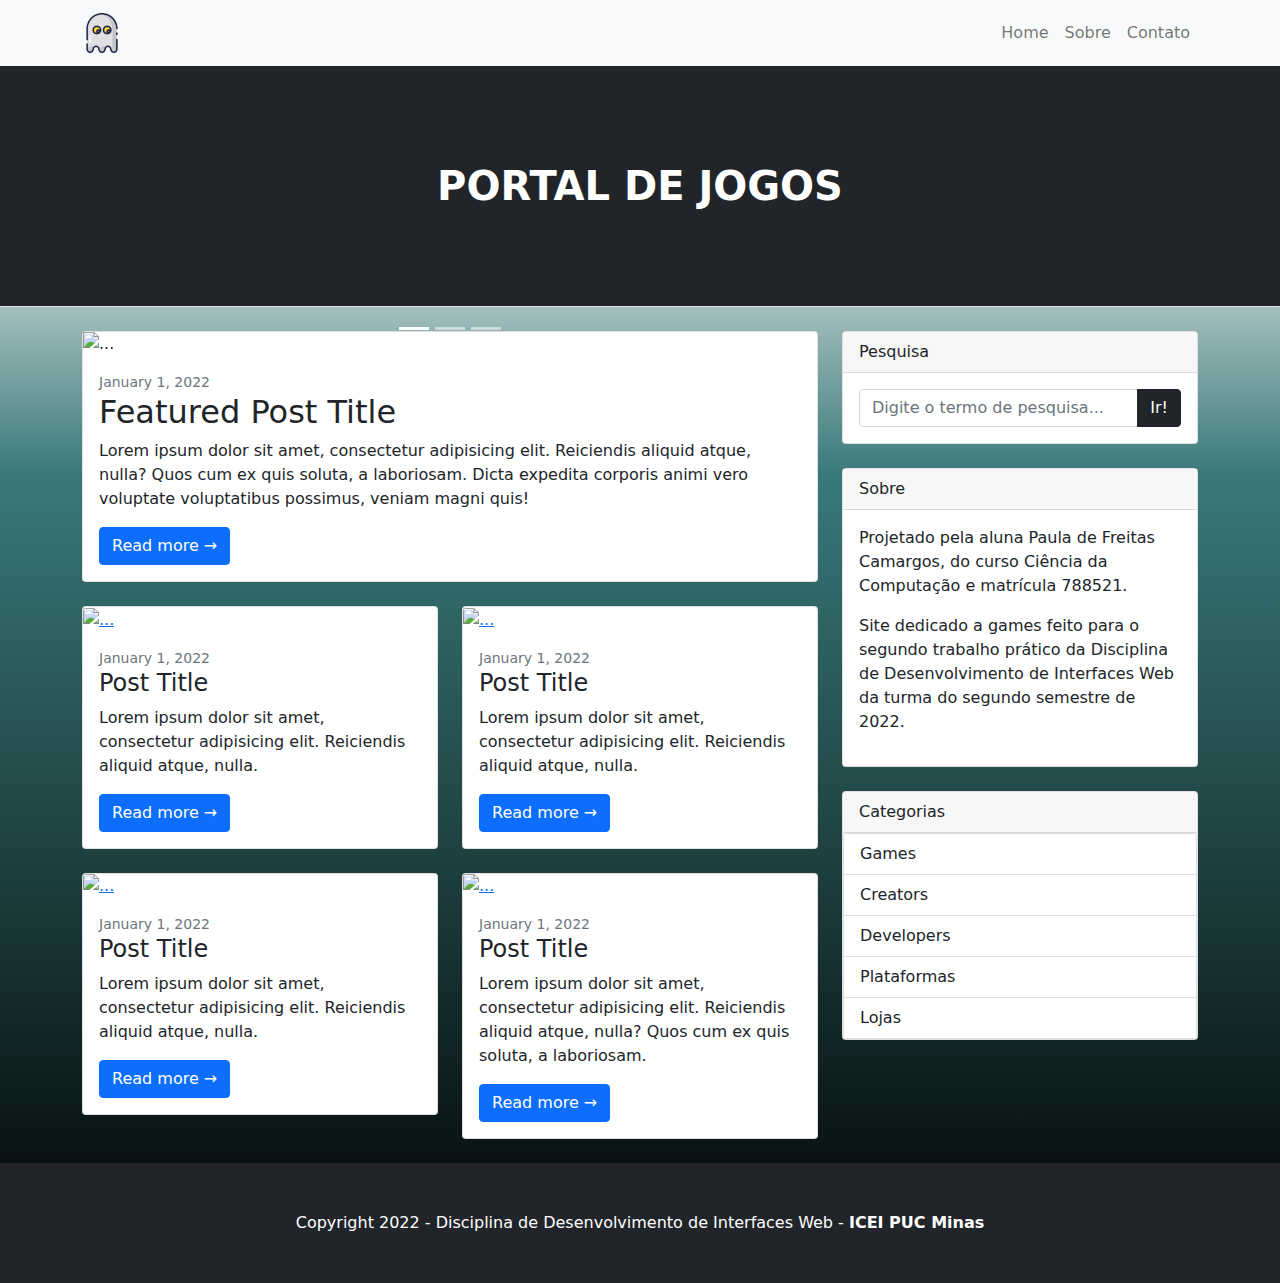
==== index.html @ 7599d1b1 "trabalho prático com integração de api's" ====
<!DOCTYPE html>
<html lang="en">
    <head>
        <meta charset="utf-8" />
        <meta name="viewport" content="width=device-width, initial-scale=1, shrink-to-fit=no" />
        <meta name="description" content="" />
        <meta name="author" content="" />
        <title>Portal de Games</title>

        <link href="styles.css" rel="stylesheet">
        <link rel="stylesheet" href="style.css">

    </head>

    <body>
        <!-- INÍCIO NAVBAR RESPONSIVA-->
        <nav class="navbar navbar-expand-lg navbar-light bg-light">
            <div class="container">
                <a class="navbar-brand" href="#!"><img id="logo" alt="Logo" src="imagens/img.png"></a>
                <button class="navbar-toggler" type="button" data-bs-toggle="collapse" data-bs-target="#navbarSupportedContent" aria-controls="navbarSupportedContent" aria-expanded="false" aria-label="Toggle navigation"><span class="navbar-toggler-icon"></span></button>
                <div class="collapse navbar-collapse" id="navbarSupportedContent">
                    <ul class="navbar-nav ms-auto mb-2 mb-lg-0">
                        <li class="nav-item"><a class="nav-link" href="#">Home</a></li>
                        <li class="nav-item"><a class="nav-link" href="#sobre">Sobre</a></li>
                        <li class="nav-item"><a class="nav-link" href="#!">Contato</a></li>
                    </ul>
                </div>
            </div>
        </nav>
        <!-- FIM NAVBAR RESPONSIVA-->

        <!--INÍCIO DO HEADER-->
        <header class="py-5 bg-dark border-bottom mb-4">
            <div class="container">
                <div class="text-center my-5">
                    <h1 class="fw-bolder text-white" id="header">PORTAL DE JOGOS</h1>

                </div>
            </div>
        </header>
        <!--FIM DO HEADER-->

        <!--INÍCIO DO CONTEÚDO DA PÁGINA -->

        <div class="container">
            <div class="row">

                <!-- Blog entries-->
                <div class="col-lg-8">

                    <!-- Featured blog post-->

                    <div class="card mb-4">
                        <div id="carouselExampleIndicators" class="carousel slide" data-bs-ride="true">
                            <div class="carousel-indicators">
                              <button type="button" data-bs-target="#carouselExampleIndicators" data-bs-slide-to="0" class="active" aria-current="true" aria-label="Slide 1"></button>
                              <button type="button" data-bs-target="#carouselExampleIndicators" data-bs-slide-to="1" aria-label="Slide 2"></button>
                              <button type="button" data-bs-target="#carouselExampleIndicators" data-bs-slide-to="2" aria-label="Slide 3"></button>
                            </div>
                            <div class="carousel-inner">
                              <div class="carousel-item active">
                                <img src="https://picsum.photos/20/20" class="d-block w-100" alt="...">
                              </div>
                              <div class="carousel-item">
                                <img src="https://picsum.photos/20/20" class="d-block w-100" alt="...">
                              </div>
                              <div class="carousel-item">
                                <img src="https://picsum.photos/20/20" class="d-block w-100" alt="...">
                              </div>
                            </div>

                            <button class="carousel-control-prev" type="button" data-bs-target="#carouselExampleIndicators" data-bs-slide="prev">
                              <span class="carousel-control-prev-icon" aria-hidden="true"></span>
                              <span class="visually-hidden">Previous</span>
                            </button>
                            <button class="carousel-control-next" type="button" data-bs-target="#carouselExampleIndicators" data-bs-slide="next">
                              <span class="carousel-control-next-icon" aria-hidden="true"></span>
                              <span class="visually-hidden">Next</span>
                            </button>
                          </div>

                        <div class="card-body">
                            <div class="small text-muted">January 1, 2022</div>
                            <h2 class="card-title">Featured Post Title</h2>
                            <p class="card-text">Lorem ipsum dolor sit amet, consectetur adipisicing elit. Reiciendis aliquid atque, nulla? Quos cum ex quis soluta, a laboriosam. Dicta expedita corporis animi vero voluptate voluptatibus possimus, veniam magni quis!</p>
                            <a class="btn btn-primary"  href="#!">Read more →</a>
                        </div>
                    </div>

                    <!-- Nested row for non-featured blog posts-->
                    <div class="row">
                        <div class="col-lg-6">
                            <!-- Blog post-->
                            <div class="card mb-4">
                                <a href="#!"><img class="card-img-top" src="https://dummyimage.com/700x350/dee2e6/6c757d.jpg" alt="..." /></a>
                                <div class="card-body">
                                    <div class="small text-muted">January 1, 2022</div>
                                    <h2 class="card-title h4">Post Title</h2>
                                    <p class="card-text">Lorem ipsum dolor sit amet, consectetur adipisicing elit. Reiciendis aliquid atque, nulla.</p>
                                    <a class="btn btn-primary" href="#!">Read more →</a>
                                </div>
                            </div>

                            <!-- Blog post-->
                            <div class="card mb-4">
                                <a href="#!"><img class="card-img-top" src="https://dummyimage.com/700x350/dee2e6/6c757d.jpg" alt="..." /></a>
                                <div class="card-body">
                                    <div class="small text-muted">January 1, 2022</div>
                                    <h2 class="card-title h4">Post Title</h2>
                                    <p class="card-text">Lorem ipsum dolor sit amet, consectetur adipisicing elit. Reiciendis aliquid atque, nulla.</p>
                                    <a class="btn btn-primary" href="#!">Read more →</a>
                                </div>
                            </div>
                        </div>
                        <div class="col-lg-6">

                            <!-- Blog post-->
                            <div class="card mb-4">
                                <a href="#!"><img class="card-img-top" src="https://dummyimage.com/700x350/dee2e6/6c757d.jpg" alt="..." /></a>
                                <div class="card-body">
                                    <div class="small text-muted">January 1, 2022</div>
                                    <h2 class="card-title h4">Post Title</h2>
                                    <p class="card-text">Lorem ipsum dolor sit amet, consectetur adipisicing elit. Reiciendis aliquid atque, nulla.</p>
                                    <a class="btn btn-primary" href="#!">Read more →</a>
                                </div>
                            </div>

                            <!-- Blog post-->
                            <div class="card mb-4">
                                <a href="#!"><img class="card-img-top" src="https://dummyimage.com/700x350/dee2e6/6c757d.jpg" alt="..." /></a>
                                <div class="card-body">
                                    <div class="small text-muted">January 1, 2022</div>
                                    <h2 class="card-title h4">Post Title</h2>
                                    <p class="card-text">Lorem ipsum dolor sit amet, consectetur adipisicing elit. Reiciendis aliquid atque, nulla? Quos cum ex quis soluta, a laboriosam.</p>
                                    <a class="btn btn-primary" href="#!">Read more →</a>
                                </div>
                            </div>
                        </div>
                    </div>
                </div>
            <!--FIM DO CONTEÚDO DA PÁGINA -->

            <!-- INÍCIO DO CONTEÚDO NAS LATERAIS-->

                <div class="col-lg-4">

                    <!--INÍCIO BARRA DE PESQUISA-->
                    <div class="card mb-4">
                        <div class="card-header"><i class="fa-solid fa-magnifying-glass"></i>  Pesquisa</div>
                        <div class="card-body">
                            <div class="input-group">
                                <input class="form-control" type="text" placeholder="Digite o termo de pesquisa..." aria-label="Enter search term..." aria-describedby="button-search" />
                                <button class="btn btn-dark" id="button-search" type="button">Ir!</button>
                            </div>
                        </div>
                    </div>
                    <!--FIM BARRA DE PESQUISA-->

                    <!--INÍCIO DO SOBRE-->
                    <div class="card mb-4" id="sobre">
                        <div class="card-header"><i class="fa-solid fa-folder"></i>  Sobre</div>
                        <div class="card-body"><p>Projetado pela aluna Paula de Freitas Camargos, do curso Ciência da Computação e matrícula 788521.</p>
                        <p>Site dedicado a games feito para o segundo trabalho prático da Disciplina de Desenvolvimento de 
                            Interfaces Web da turma do segundo semestre de 2022.</p></div>
                    </div>
                    <!--FIM DO SOBRE-->

                    <!--INÍCIO DE CATEGORIAS-->
                    <div class="card mb-4">
                        <div class="card-header"><i class="fa-solid fa-list"></i>  Categorias</div>
                            <div class="list-group">

                                <button type="button" class="list-group-item list-group-item-action" aria-current="true">
                              Games
                                </button>
                                <button type="button" class="list-group-item list-group-item-action">Creators</button>
                                <button type="button" class="list-group-item list-group-item-action">Developers</button>
                                <button type="button" class="list-group-item list-group-item-action">Plataformas</button>
                                <button type="button" class="list-group-item list-group-item-action">Lojas</button>
                            </div>
                        </div>
                    </div>
                    <!--FIM DE CATEGORIAS-->

                </div>
            </div>
        </div>
            <!-- FIM DO CONTEÚDO NAS LATERAIS-->

        <!--INÍCIO DO RODAPÉ-->
        <footer class="py-5 bg-dark">
            <div class="container"><p class="m-0 text-center text-white">Copyright 2022 - Disciplina de Desenvolvimento de Interfaces Web - <b>ICEI PUC Minas</b></p></div>
        </footer>

        <!--FIM DO RODAPÉ-->
        

        <script src="https://cdn.jsdelivr.net/npm/bootstrap@5.1.3/dist/js/bootstrap.bundle.min.js"></script>
        <script src="https://kit.fontawesome.com/7e56684786.js" crossorigin="anonymous"></script>
        <script src="scripts.js"></script>
    </body>
</html>
---- styles.css ----
@charset "UTF-8";

:root {
  --bs-blue: #0d6efd;
  --bs-indigo: #6610f2;
  --bs-purple: #6f42c1;
  --bs-pink: #d63384;
  --bs-red: #dc3545;
  --bs-orange: #fd7e14;
  --bs-yellow: #ffc107;
  --bs-green: #198754;
  --bs-teal: #20c997;
  --bs-cyan: #0dcaf0;
  --bs-white: #fff;
  --bs-gray: #6c757d;
  --bs-gray-dark: #343a40;
  --bs-gray-100: #f8f9fa;
  --bs-gray-200: #e9ecef;
  --bs-gray-300: #dee2e6;
  --bs-gray-400: #ced4da;
  --bs-gray-500: #adb5bd;
  --bs-gray-600: #6c757d;
  --bs-gray-700: #495057;
  --bs-gray-800: #343a40;
  --bs-gray-900: #212529;
  --bs-primary: #0d6efd;
  --bs-secondary: #6c757d;
  --bs-success: #198754;
  --bs-info: #0dcaf0;
  --bs-warning: #ffc107;
  --bs-danger: #dc3545;
  --bs-light: #f8f9fa;
  --bs-dark: #212529;
  --bs-primary-rgb: 13, 110, 253;
  --bs-secondary-rgb: 108, 117, 125;
  --bs-success-rgb: 25, 135, 84;
  --bs-info-rgb: 13, 202, 240;
  --bs-warning-rgb: 255, 193, 7;
  --bs-danger-rgb: 220, 53, 69;
  --bs-light-rgb: 248, 249, 250;
  --bs-dark-rgb: 33, 37, 41;
  --bs-white-rgb: 255, 255, 255;
  --bs-black-rgb: 0, 0, 0;
  --bs-body-color-rgb: 33, 37, 41;
  --bs-body-bg-rgb: 255, 255, 255;
  --bs-font-sans-serif: system-ui, -apple-system, "Segoe UI", Roboto, "Helvetica Neue", Arial, "Noto Sans", "Liberation Sans", sans-serif, "Apple Color Emoji", "Segoe UI Emoji", "Segoe UI Symbol", "Noto Color Emoji";
  --bs-font-monospace: SFMono-Regular, Menlo, Monaco, Consolas, "Liberation Mono", "Courier New", monospace;
  --bs-gradient: linear-gradient(180deg, rgba(255, 255, 255, 0.15), rgba(255, 255, 255, 0));
  --bs-body-font-family: var(--bs-font-sans-serif);
  --bs-body-font-size: 1rem;
  --bs-body-font-weight: 400;
  --bs-body-line-height: 1.5;
  --bs-body-color: #212529;
  --bs-body-bg: #fff;
}

*,
*::before,
*::after {
  box-sizing: border-box;
}

@media (prefers-reduced-motion: no-preference) {
  :root {
    scroll-behavior: smooth;
  }
}

body {
  margin: 0;
  font-family: var(--bs-body-font-family);
  font-size: var(--bs-body-font-size);
  font-weight: var(--bs-body-font-weight);
  line-height: var(--bs-body-line-height);
  color: var(--bs-body-color);
  text-align: var(--bs-body-text-align);
  background-color: var(--bs-body-bg);
  -webkit-text-size-adjust: 100%;
  -webkit-tap-highlight-color: rgba(0, 0, 0, 0);
}

hr {
  margin: 1rem 0;
  color: inherit;
  background-color: currentColor;
  border: 0;
  opacity: 0.25;
}

hr:not([size]) {
  height: 1px;
}

h6, .h6, h5, .h5, h4, .h4, h3, .h3, h2, .h2, h1, .h1 {
  margin-top: 0;
  margin-bottom: 0.5rem;
  font-weight: 500;
  line-height: 1.2;
}

h1, .h1 {
  font-size: calc(1.375rem + 1.5vw);
}
@media (min-width: 1200px) {
  h1, .h1 {
    font-size: 2.5rem;
  }
}

h2, .h2 {
  font-size: calc(1.325rem + 0.9vw);
}
@media (min-width: 1200px) {
  h2, .h2 {
    font-size: 2rem;
  }
}

h3, .h3 {
  font-size: calc(1.3rem + 0.6vw);
}
@media (min-width: 1200px) {
  h3, .h3 {
    font-size: 1.75rem;
  }
}

h4, .h4 {
  font-size: calc(1.275rem + 0.3vw);
}
@media (min-width: 1200px) {
  h4, .h4 {
    font-size: 1.5rem;
  }
}

h5, .h5 {
  font-size: 1.25rem;
}

h6, .h6 {
  font-size: 1rem;
}

p {
  margin-top: 0;
  margin-bottom: 1rem;
}

abbr[title],
abbr[data-bs-original-title] {
  -webkit-text-decoration: underline dotted;
          text-decoration: underline dotted;
  cursor: help;
  -webkit-text-decoration-skip-ink: none;
          text-decoration-skip-ink: none;
}

address {
  margin-bottom: 1rem;
  font-style: normal;
  line-height: inherit;
}

ol,
ul {
  padding-left: 2rem;
}

ol,
ul,
dl {
  margin-top: 0;
  margin-bottom: 1rem;
}

ol ol,
ul ul,
ol ul,
ul ol {
  margin-bottom: 0;
}

dt {
  font-weight: 700;
}

dd {
  margin-bottom: 0.5rem;
  margin-left: 0;
}

blockquote {
  margin: 0 0 1rem;
}

b,
strong {
  font-weight: bolder;
}

small, .small {
  font-size: 0.875em;
}

mark, .mark {
  padding: 0.2em;
  background-color: #fcf8e3;
}

sub,
sup {
  position: relative;
  font-size: 0.75em;
  line-height: 0;
  vertical-align: baseline;
}

sub {
  bottom: -0.25em;
}

sup {
  top: -0.5em;
}

a {
  color: #0d6efd;
  text-decoration: underline;
}
a:hover {
  color: #0a58ca;
}

a:not([href]):not([class]), a:not([href]):not([class]):hover {
  color: inherit;
  text-decoration: none;
}

pre,
code,
kbd,
samp {
  font-family: var(--bs-font-monospace);
  font-size: 1em;
  direction: ltr /* rtl:ignore */;
  unicode-bidi: bidi-override;
}

pre {
  display: block;
  margin-top: 0;
  margin-bottom: 1rem;
  overflow: auto;
  font-size: 0.875em;
}
pre code {
  font-size: inherit;
  color: inherit;
  word-break: normal;
}

code {
  font-size: 0.875em;
  color: #d63384;
  word-wrap: break-word;
}
a > code {
  color: inherit;
}

kbd {
  padding: 0.2rem 0.4rem;
  font-size: 0.875em;
  color: #fff;
  background-color: #212529;
  border-radius: 0.2rem;
}
kbd kbd {
  padding: 0;
  font-size: 1em;
  font-weight: 700;
}

figure {
  margin: 0 0 1rem;
}

img,
svg {
  vertical-align: middle;
}

table {
  caption-side: bottom;
  border-collapse: collapse;
}

caption {
  padding-top: 0.5rem;
  padding-bottom: 0.5rem;
  color: #6c757d;
  text-align: left;
}

th {
  text-align: inherit;
  text-align: -webkit-match-parent;
}

thead,
tbody,
tfoot,
tr,
td,
th {
  border-color: inherit;
  border-style: solid;
  border-width: 0;
}

label {
  display: inline-block;
}

button {
  border-radius: 0;
}

button:focus:not(:focus-visible) {
  outline: 0;
}

input,
button,
select,
optgroup,
textarea {
  margin: 0;
  font-family: inherit;
  font-size: inherit;
  line-height: inherit;
}

button,
select {
  text-transform: none;
}

[role=button] {
  cursor: pointer;
}

select {
  word-wrap: normal;
}
select:disabled {
  opacity: 1;
}

[list]::-webkit-calendar-picker-indicator {
  display: none;
}

button,
[type=button],
[type=reset],
[type=submit] {
  -webkit-appearance: button;
}
button:not(:disabled),
[type=button]:not(:disabled),
[type=reset]:not(:disabled),
[type=submit]:not(:disabled) {
  cursor: pointer;
}

::-moz-focus-inner {
  padding: 0;
  border-style: none;
}

textarea {
  resize: vertical;
}

fieldset {
  min-width: 0;
  padding: 0;
  margin: 0;
  border: 0;
}

legend {
  float: left;
  width: 100%;
  padding: 0;
  margin-bottom: 0.5rem;
  font-size: calc(1.275rem + 0.3vw);
  line-height: inherit;
}
@media (min-width: 1200px) {
  legend {
    font-size: 1.5rem;
  }
}
legend + * {
  clear: left;
}

::-webkit-datetime-edit-fields-wrapper,
::-webkit-datetime-edit-text,
::-webkit-datetime-edit-minute,
::-webkit-datetime-edit-hour-field,
::-webkit-datetime-edit-day-field,
::-webkit-datetime-edit-month-field,
::-webkit-datetime-edit-year-field {
  padding: 0;
}

::-webkit-inner-spin-button {
  height: auto;
}

[type=search] {
  outline-offset: -2px;
  -webkit-appearance: textfield;
}

::-webkit-search-decoration {
  -webkit-appearance: none;
}

::-webkit-color-swatch-wrapper {
  padding: 0;
}

::-webkit-file-upload-button {
  font: inherit;
}

::file-selector-button {
  font: inherit;
}

::-webkit-file-upload-button {
  font: inherit;
  -webkit-appearance: button;
}

output {
  display: inline-block;
}

iframe {
  border: 0;
}

summary {
  display: list-item;
  cursor: pointer;
}

progress {
  vertical-align: baseline;
}

[hidden] {
  display: none !important;
}

.lead {
  font-size: 1.25rem;
  font-weight: 300;
}

.display-1 {
  font-size: calc(1.625rem + 4.5vw);
  font-weight: 300;
  line-height: 1.2;
}
@media (min-width: 1200px) {
  .display-1 {
    font-size: 5rem;
  }
}

.display-2 {
  font-size: calc(1.575rem + 3.9vw);
  font-weight: 300;
  line-height: 1.2;
}
@media (min-width: 1200px) {
  .display-2 {
    font-size: 4.5rem;
  }
}

.display-3 {
  font-size: calc(1.525rem + 3.3vw);
  font-weight: 300;
  line-height: 1.2;
}
@media (min-width: 1200px) {
  .display-3 {
    font-size: 4rem;
  }
}

.display-4 {
  font-size: calc(1.475rem + 2.7vw);
  font-weight: 300;
  line-height: 1.2;
}
@media (min-width: 1200px) {
  .display-4 {
    font-size: 3.5rem;
  }
}

.display-5 {
  font-size: calc(1.425rem + 2.1vw);
  font-weight: 300;
  line-height: 1.2;
}
@media (min-width: 1200px) {
  .display-5 {
    font-size: 3rem;
  }
}

.display-6 {
  font-size: calc(1.375rem + 1.5vw);
  font-weight: 300;
  line-height: 1.2;
}
@media (min-width: 1200px) {
  .display-6 {
    font-size: 2.5rem;
  }
}

.list-unstyled {
  padding-left: 0;
  list-style: none;
}

.list-inline {
  padding-left: 0;
  list-style: none;
}

.list-inline-item {
  display: inline-block;
}
.list-inline-item:not(:last-child) {
  margin-right: 0.5rem;
}

.initialism {
  font-size: 0.875em;
  text-transform: uppercase;
}

.blockquote {
  margin-bottom: 1rem;
  font-size: 1.25rem;
}
.blockquote > :last-child {
  margin-bottom: 0;
}

.blockquote-footer {
  margin-top: -1rem;
  margin-bottom: 1rem;
  font-size: 0.875em;
  color: #6c757d;
}
.blockquote-footer::before {
  content: "— ";
}

.img-fluid {
  max-width: 100%;
  height: auto;
}

.img-thumbnail {
  padding: 0.25rem;
  background-color: #fff;
  border: 1px solid #dee2e6;
  border-radius: 0.25rem;
  max-width: 100%;
  height: auto;
}

.figure {
  display: inline-block;
}

.figure-img {
  margin-bottom: 0.5rem;
  line-height: 1;
}

.figure-caption {
  font-size: 0.875em;
  color: #6c757d;
}

.container,
.container-fluid,
.container-xxl,
.container-xl,
.container-lg,
.container-md,
.container-sm {
  width: 100%;
  padding-right: var(--bs-gutter-x, 0.75rem);
  padding-left: var(--bs-gutter-x, 0.75rem);
  margin-right: auto;
  margin-left: auto;
}

@media (min-width: 576px) {
  .container-sm, .container {
    max-width: 540px;
  }
}
@media (min-width: 768px) {
  .container-md, .container-sm, .container {
    max-width: 720px;
  }
}
@media (min-width: 992px) {
  .container-lg, .container-md, .container-sm, .container {
    max-width: 960px;
  }
}
@media (min-width: 1200px) {
  .container-xl, .container-lg, .container-md, .container-sm, .container {
    max-width: 1140px;
  }
}
@media (min-width: 1400px) {
  .container-xxl, .container-xl, .container-lg, .container-md, .container-sm, .container {
    max-width: 1320px;
  }
}
.row {
  --bs-gutter-x: 1.5rem;
  --bs-gutter-y: 0;
  display: flex;
  flex-wrap: wrap;
  margin-top: calc(-1 * var(--bs-gutter-y));
  margin-right: calc(-0.5 * var(--bs-gutter-x));
  margin-left: calc(-0.5 * var(--bs-gutter-x));
}
.row > * {
  flex-shrink: 0;
  width: 100%;
  max-width: 100%;
  padding-right: calc(var(--bs-gutter-x) * 0.5);
  padding-left: calc(var(--bs-gutter-x) * 0.5);
  margin-top: var(--bs-gutter-y);
}

.col {
  flex: 1 0 0%;
}

.row-cols-auto > * {
  flex: 0 0 auto;
  width: auto;
}

.row-cols-1 > * {
  flex: 0 0 auto;
  width: 100%;
}

.row-cols-2 > * {
  flex: 0 0 auto;
  width: 50%;
}

.row-cols-3 > * {
  flex: 0 0 auto;
  width: 33.3333333333%;
}

.row-cols-4 > * {
  flex: 0 0 auto;
  width: 25%;
}

.row-cols-5 > * {
  flex: 0 0 auto;
  width: 20%;
}

.row-cols-6 > * {
  flex: 0 0 auto;
  width: 16.6666666667%;
}

.col-auto {
  flex: 0 0 auto;
  width: auto;
}

.col-1 {
  flex: 0 0 auto;
  width: 8.33333333%;
}

.col-2 {
  flex: 0 0 auto;
  width: 16.66666667%;
}

.col-3 {
  flex: 0 0 auto;
  width: 25%;
}

.col-4 {
  flex: 0 0 auto;
  width: 33.33333333%;
}

.col-5 {
  flex: 0 0 auto;
  width: 41.66666667%;
}

.col-6 {
  flex: 0 0 auto;
  width: 50%;
}

.col-7 {
  flex: 0 0 auto;
  width: 58.33333333%;
}

.col-8 {
  flex: 0 0 auto;
  width: 66.66666667%;
}

.col-9 {
  flex: 0 0 auto;
  width: 75%;
}

.col-10 {
  flex: 0 0 auto;
  width: 83.33333333%;
}

.col-11 {
  flex: 0 0 auto;
  width: 91.66666667%;
}

.col-12 {
  flex: 0 0 auto;
  width: 100%;
}

.offset-1 {
  margin-left: 8.33333333%;
}

.offset-2 {
  margin-left: 16.66666667%;
}

.offset-3 {
  margin-left: 25%;
}

.offset-4 {
  margin-left: 33.33333333%;
}

.offset-5 {
  margin-left: 41.66666667%;
}

.offset-6 {
  margin-left: 50%;
}

.offset-7 {
  margin-left: 58.33333333%;
}

.offset-8 {
  margin-left: 66.66666667%;
}

.offset-9 {
  margin-left: 75%;
}

.offset-10 {
  margin-left: 83.33333333%;
}

.offset-11 {
  margin-left: 91.66666667%;
}

.g-0,
.gx-0 {
  --bs-gutter-x: 0;
}

.g-0,
.gy-0 {
  --bs-gutter-y: 0;
}

.g-1,
.gx-1 {
  --bs-gutter-x: 0.25rem;
}

.g-1,
.gy-1 {
  --bs-gutter-y: 0.25rem;
}

.g-2,
.gx-2 {
  --bs-gutter-x: 0.5rem;
}

.g-2,
.gy-2 {
  --bs-gutter-y: 0.5rem;
}

.g-3,
.gx-3 {
  --bs-gutter-x: 1rem;
}

.g-3,
.gy-3 {
  --bs-gutter-y: 1rem;
}

.g-4,
.gx-4 {
  --bs-gutter-x: 1.5rem;
}

.g-4,
.gy-4 {
  --bs-gutter-y: 1.5rem;
}

.g-5,
.gx-5 {
  --bs-gutter-x: 3rem;
}

.g-5,
.gy-5 {
  --bs-gutter-y: 3rem;
}

@media (min-width: 576px) {
  .col-sm {
    flex: 1 0 0%;
  }

  .row-cols-sm-auto > * {
    flex: 0 0 auto;
    width: auto;
  }

  .row-cols-sm-1 > * {
    flex: 0 0 auto;
    width: 100%;
  }

  .row-cols-sm-2 > * {
    flex: 0 0 auto;
    width: 50%;
  }

  .row-cols-sm-3 > * {
    flex: 0 0 auto;
    width: 33.3333333333%;
  }

  .row-cols-sm-4 > * {
    flex: 0 0 auto;
    width: 25%;
  }

  .row-cols-sm-5 > * {
    flex: 0 0 auto;
    width: 20%;
  }

  .row-cols-sm-6 > * {
    flex: 0 0 auto;
    width: 16.6666666667%;
  }

  .col-sm-auto {
    flex: 0 0 auto;
    width: auto;
  }

  .col-sm-1 {
    flex: 0 0 auto;
    width: 8.33333333%;
  }

  .col-sm-2 {
    flex: 0 0 auto;
    width: 16.66666667%;
  }

  .col-sm-3 {
    flex: 0 0 auto;
    width: 25%;
  }

  .col-sm-4 {
    flex: 0 0 auto;
    width: 33.33333333%;
  }

  .col-sm-5 {
    flex: 0 0 auto;
    width: 41.66666667%;
  }

  .col-sm-6 {
    flex: 0 0 auto;
    width: 50%;
  }

  .col-sm-7 {
    flex: 0 0 auto;
    width: 58.33333333%;
  }

  .col-sm-8 {
    flex: 0 0 auto;
    width: 66.66666667%;
  }

  .col-sm-9 {
    flex: 0 0 auto;
    width: 75%;
  }

  .col-sm-10 {
    flex: 0 0 auto;
    width: 83.33333333%;
  }

  .col-sm-11 {
    flex: 0 0 auto;
    width: 91.66666667%;
  }

  .col-sm-12 {
    flex: 0 0 auto;
    width: 100%;
  }

  .offset-sm-0 {
    margin-left: 0;
  }

  .offset-sm-1 {
    margin-left: 8.33333333%;
  }

  .offset-sm-2 {
    margin-left: 16.66666667%;
  }

  .offset-sm-3 {
    margin-left: 25%;
  }

  .offset-sm-4 {
    margin-left: 33.33333333%;
  }

  .offset-sm-5 {
    margin-left: 41.66666667%;
  }

  .offset-sm-6 {
    margin-left: 50%;
  }

  .offset-sm-7 {
    margin-left: 58.33333333%;
  }

  .offset-sm-8 {
    margin-left: 66.66666667%;
  }

  .offset-sm-9 {
    margin-left: 75%;
  }

  .offset-sm-10 {
    margin-left: 83.33333333%;
  }

  .offset-sm-11 {
    margin-left: 91.66666667%;
  }

  .g-sm-0,
.gx-sm-0 {
    --bs-gutter-x: 0;
  }

  .g-sm-0,
.gy-sm-0 {
    --bs-gutter-y: 0;
  }

  .g-sm-1,
.gx-sm-1 {
    --bs-gutter-x: 0.25rem;
  }

  .g-sm-1,
.gy-sm-1 {
    --bs-gutter-y: 0.25rem;
  }

  .g-sm-2,
.gx-sm-2 {
    --bs-gutter-x: 0.5rem;
  }

  .g-sm-2,
.gy-sm-2 {
    --bs-gutter-y: 0.5rem;
  }

  .g-sm-3,
.gx-sm-3 {
    --bs-gutter-x: 1rem;
  }

  .g-sm-3,
.gy-sm-3 {
    --bs-gutter-y: 1rem;
  }

  .g-sm-4,
.gx-sm-4 {
    --bs-gutter-x: 1.5rem;
  }

  .g-sm-4,
.gy-sm-4 {
    --bs-gutter-y: 1.5rem;
  }

  .g-sm-5,
.gx-sm-5 {
    --bs-gutter-x: 3rem;
  }

  .g-sm-5,
.gy-sm-5 {
    --bs-gutter-y: 3rem;
  }
}
@media (min-width: 768px) {
  .col-md {
    flex: 1 0 0%;
  }

  .row-cols-md-auto > * {
    flex: 0 0 auto;
    width: auto;
  }

  .row-cols-md-1 > * {
    flex: 0 0 auto;
    width: 100%;
  }

  .row-cols-md-2 > * {
    flex: 0 0 auto;
    width: 50%;
  }

  .row-cols-md-3 > * {
    flex: 0 0 auto;
    width: 33.3333333333%;
  }

  .row-cols-md-4 > * {
    flex: 0 0 auto;
    width: 25%;
  }

  .row-cols-md-5 > * {
    flex: 0 0 auto;
    width: 20%;
  }

  .row-cols-md-6 > * {
    flex: 0 0 auto;
    width: 16.6666666667%;
  }

  .col-md-auto {
    flex: 0 0 auto;
    width: auto;
  }

  .col-md-1 {
    flex: 0 0 auto;
    width: 8.33333333%;
  }

  .col-md-2 {
    flex: 0 0 auto;
    width: 16.66666667%;
  }

  .col-md-3 {
    flex: 0 0 auto;
    width: 25%;
  }

  .col-md-4 {
    flex: 0 0 auto;
    width: 33.33333333%;
  }

  .col-md-5 {
    flex: 0 0 auto;
    width: 41.66666667%;
  }

  .col-md-6 {
    flex: 0 0 auto;
    width: 50%;
  }

  .col-md-7 {
    flex: 0 0 auto;
    width: 58.33333333%;
  }

  .col-md-8 {
    flex: 0 0 auto;
    width: 66.66666667%;
  }

  .col-md-9 {
    flex: 0 0 auto;
    width: 75%;
  }

  .col-md-10 {
    flex: 0 0 auto;
    width: 83.33333333%;
  }

  .col-md-11 {
    flex: 0 0 auto;
    width: 91.66666667%;
  }

  .col-md-12 {
    flex: 0 0 auto;
    width: 100%;
  }

  .offset-md-0 {
    margin-left: 0;
  }

  .offset-md-1 {
    margin-left: 8.33333333%;
  }

  .offset-md-2 {
    margin-left: 16.66666667%;
  }

  .offset-md-3 {
    margin-left: 25%;
  }

  .offset-md-4 {
    margin-left: 33.33333333%;
  }

  .offset-md-5 {
    margin-left: 41.66666667%;
  }

  .offset-md-6 {
    margin-left: 50%;
  }

  .offset-md-7 {
    margin-left: 58.33333333%;
  }

  .offset-md-8 {
    margin-left: 66.66666667%;
  }

  .offset-md-9 {
    margin-left: 75%;
  }

  .offset-md-10 {
    margin-left: 83.33333333%;
  }

  .offset-md-11 {
    margin-left: 91.66666667%;
  }

  .g-md-0,
.gx-md-0 {
    --bs-gutter-x: 0;
  }

  .g-md-0,
.gy-md-0 {
    --bs-gutter-y: 0;
  }

  .g-md-1,
.gx-md-1 {
    --bs-gutter-x: 0.25rem;
  }

  .g-md-1,
.gy-md-1 {
    --bs-gutter-y: 0.25rem;
  }

  .g-md-2,
.gx-md-2 {
    --bs-gutter-x: 0.5rem;
  }

  .g-md-2,
.gy-md-2 {
    --bs-gutter-y: 0.5rem;
  }

  .g-md-3,
.gx-md-3 {
    --bs-gutter-x: 1rem;
  }

  .g-md-3,
.gy-md-3 {
    --bs-gutter-y: 1rem;
  }

  .g-md-4,
.gx-md-4 {
    --bs-gutter-x: 1.5rem;
  }

  .g-md-4,
.gy-md-4 {
    --bs-gutter-y: 1.5rem;
  }

  .g-md-5,
.gx-md-5 {
    --bs-gutter-x: 3rem;
  }

  .g-md-5,
.gy-md-5 {
    --bs-gutter-y: 3rem;
  }
}
@media (min-width: 992px) {
  .col-lg {
    flex: 1 0 0%;
  }

  .row-cols-lg-auto > * {
    flex: 0 0 auto;
    width: auto;
  }

  .row-cols-lg-1 > * {
    flex: 0 0 auto;
    width: 100%;
  }

  .row-cols-lg-2 > * {
    flex: 0 0 auto;
    width: 50%;
  }

  .row-cols-lg-3 > * {
    flex: 0 0 auto;
    width: 33.3333333333%;
  }

  .row-cols-lg-4 > * {
    flex: 0 0 auto;
    width: 25%;
  }

  .row-cols-lg-5 > * {
    flex: 0 0 auto;
    width: 20%;
  }

  .row-cols-lg-6 > * {
    flex: 0 0 auto;
    width: 16.6666666667%;
  }

  .col-lg-auto {
    flex: 0 0 auto;
    width: auto;
  }

  .col-lg-1 {
    flex: 0 0 auto;
    width: 8.33333333%;
  }

  .col-lg-2 {
    flex: 0 0 auto;
    width: 16.66666667%;
  }

  .col-lg-3 {
    flex: 0 0 auto;
    width: 25%;
  }

  .col-lg-4 {
    flex: 0 0 auto;
    width: 33.33333333%;
  }

  .col-lg-5 {
    flex: 0 0 auto;
    width: 41.66666667%;
  }

  .col-lg-6 {
    flex: 0 0 auto;
    width: 50%;
  }

  .col-lg-7 {
    flex: 0 0 auto;
    width: 58.33333333%;
  }

  .col-lg-8 {
    flex: 0 0 auto;
    width: 66.66666667%;
  }

  .col-lg-9 {
    flex: 0 0 auto;
    width: 75%;
  }

  .col-lg-10 {
    flex: 0 0 auto;
    width: 83.33333333%;
  }

  .col-lg-11 {
    flex: 0 0 auto;
    width: 91.66666667%;
  }

  .col-lg-12 {
    flex: 0 0 auto;
    width: 100%;
  }

  .offset-lg-0 {
    margin-left: 0;
  }

  .offset-lg-1 {
    margin-left: 8.33333333%;
  }

  .offset-lg-2 {
    margin-left: 16.66666667%;
  }

  .offset-lg-3 {
    margin-left: 25%;
  }

  .offset-lg-4 {
    margin-left: 33.33333333%;
  }

  .offset-lg-5 {
    margin-left: 41.66666667%;
  }

  .offset-lg-6 {
    margin-left: 50%;
  }

  .offset-lg-7 {
    margin-left: 58.33333333%;
  }

  .offset-lg-8 {
    margin-left: 66.66666667%;
  }

  .offset-lg-9 {
    margin-left: 75%;
  }

  .offset-lg-10 {
    margin-left: 83.33333333%;
  }

  .offset-lg-11 {
    margin-left: 91.66666667%;
  }

  .g-lg-0,
.gx-lg-0 {
    --bs-gutter-x: 0;
  }

  .g-lg-0,
.gy-lg-0 {
    --bs-gutter-y: 0;
  }

  .g-lg-1,
.gx-lg-1 {
    --bs-gutter-x: 0.25rem;
  }

  .g-lg-1,
.gy-lg-1 {
    --bs-gutter-y: 0.25rem;
  }

  .g-lg-2,
.gx-lg-2 {
    --bs-gutter-x: 0.5rem;
  }

  .g-lg-2,
.gy-lg-2 {
    --bs-gutter-y: 0.5rem;
  }

  .g-lg-3,
.gx-lg-3 {
    --bs-gutter-x: 1rem;
  }

  .g-lg-3,
.gy-lg-3 {
    --bs-gutter-y: 1rem;
  }

  .g-lg-4,
.gx-lg-4 {
    --bs-gutter-x: 1.5rem;
  }

  .g-lg-4,
.gy-lg-4 {
    --bs-gutter-y: 1.5rem;
  }

  .g-lg-5,
.gx-lg-5 {
    --bs-gutter-x: 3rem;
  }

  .g-lg-5,
.gy-lg-5 {
    --bs-gutter-y: 3rem;
  }
}
@media (min-width: 1200px) {
  .col-xl {
    flex: 1 0 0%;
  }

  .row-cols-xl-auto > * {
    flex: 0 0 auto;
    width: auto;
  }

  .row-cols-xl-1 > * {
    flex: 0 0 auto;
    width: 100%;
  }

  .row-cols-xl-2 > * {
    flex: 0 0 auto;
    width: 50%;
  }

  .row-cols-xl-3 > * {
    flex: 0 0 auto;
    width: 33.3333333333%;
  }

  .row-cols-xl-4 > * {
    flex: 0 0 auto;
    width: 25%;
  }

  .row-cols-xl-5 > * {
    flex: 0 0 auto;
    width: 20%;
  }

  .row-cols-xl-6 > * {
    flex: 0 0 auto;
    width: 16.6666666667%;
  }

  .col-xl-auto {
    flex: 0 0 auto;
    width: auto;
  }

  .col-xl-1 {
    flex: 0 0 auto;
    width: 8.33333333%;
  }

  .col-xl-2 {
    flex: 0 0 auto;
    width: 16.66666667%;
  }

  .col-xl-3 {
    flex: 0 0 auto;
    width: 25%;
  }

  .col-xl-4 {
    flex: 0 0 auto;
    width: 33.33333333%;
  }

  .col-xl-5 {
    flex: 0 0 auto;
    width: 41.66666667%;
  }

  .col-xl-6 {
    flex: 0 0 auto;
    width: 50%;
  }

  .col-xl-7 {
    flex: 0 0 auto;
    width: 58.33333333%;
  }

  .col-xl-8 {
    flex: 0 0 auto;
    width: 66.66666667%;
  }

  .col-xl-9 {
    flex: 0 0 auto;
    width: 75%;
  }

  .col-xl-10 {
    flex: 0 0 auto;
    width: 83.33333333%;
  }

  .col-xl-11 {
    flex: 0 0 auto;
    width: 91.66666667%;
  }

  .col-xl-12 {
    flex: 0 0 auto;
    width: 100%;
  }

  .offset-xl-0 {
    margin-left: 0;
  }

  .offset-xl-1 {
    margin-left: 8.33333333%;
  }

  .offset-xl-2 {
    margin-left: 16.66666667%;
  }

  .offset-xl-3 {
    margin-left: 25%;
  }

  .offset-xl-4 {
    margin-left: 33.33333333%;
  }

  .offset-xl-5 {
    margin-left: 41.66666667%;
  }

  .offset-xl-6 {
    margin-left: 50%;
  }

  .offset-xl-7 {
    margin-left: 58.33333333%;
  }

  .offset-xl-8 {
    margin-left: 66.66666667%;
  }

  .offset-xl-9 {
    margin-left: 75%;
  }

  .offset-xl-10 {
    margin-left: 83.33333333%;
  }

  .offset-xl-11 {
    margin-left: 91.66666667%;
  }

  .g-xl-0,
.gx-xl-0 {
    --bs-gutter-x: 0;
  }

  .g-xl-0,
.gy-xl-0 {
    --bs-gutter-y: 0;
  }

  .g-xl-1,
.gx-xl-1 {
    --bs-gutter-x: 0.25rem;
  }

  .g-xl-1,
.gy-xl-1 {
    --bs-gutter-y: 0.25rem;
  }

  .g-xl-2,
.gx-xl-2 {
    --bs-gutter-x: 0.5rem;
  }

  .g-xl-2,
.gy-xl-2 {
    --bs-gutter-y: 0.5rem;
  }

  .g-xl-3,
.gx-xl-3 {
    --bs-gutter-x: 1rem;
  }

  .g-xl-3,
.gy-xl-3 {
    --bs-gutter-y: 1rem;
  }

  .g-xl-4,
.gx-xl-4 {
    --bs-gutter-x: 1.5rem;
  }

  .g-xl-4,
.gy-xl-4 {
    --bs-gutter-y: 1.5rem;
  }

  .g-xl-5,
.gx-xl-5 {
    --bs-gutter-x: 3rem;
  }

  .g-xl-5,
.gy-xl-5 {
    --bs-gutter-y: 3rem;
  }
}
@media (min-width: 1400px) {
  .col-xxl {
    flex: 1 0 0%;
  }

  .row-cols-xxl-auto > * {
    flex: 0 0 auto;
    width: auto;
  }

  .row-cols-xxl-1 > * {
    flex: 0 0 auto;
    width: 100%;
  }

  .row-cols-xxl-2 > * {
    flex: 0 0 auto;
    width: 50%;
  }

  .row-cols-xxl-3 > * {
    flex: 0 0 auto;
    width: 33.3333333333%;
  }

  .row-cols-xxl-4 > * {
    flex: 0 0 auto;
    width: 25%;
  }

  .row-cols-xxl-5 > * {
    flex: 0 0 auto;
    width: 20%;
  }

  .row-cols-xxl-6 > * {
    flex: 0 0 auto;
    width: 16.6666666667%;
  }

  .col-xxl-auto {
    flex: 0 0 auto;
    width: auto;
  }

  .col-xxl-1 {
    flex: 0 0 auto;
    width: 8.33333333%;
  }

  .col-xxl-2 {
    flex: 0 0 auto;
    width: 16.66666667%;
  }

  .col-xxl-3 {
    flex: 0 0 auto;
    width: 25%;
  }

  .col-xxl-4 {
    flex: 0 0 auto;
    width: 33.33333333%;
  }

  .col-xxl-5 {
    flex: 0 0 auto;
    width: 41.66666667%;
  }

  .col-xxl-6 {
    flex: 0 0 auto;
    width: 50%;
  }

  .col-xxl-7 {
    flex: 0 0 auto;
    width: 58.33333333%;
  }

  .col-xxl-8 {
    flex: 0 0 auto;
    width: 66.66666667%;
  }

  .col-xxl-9 {
    flex: 0 0 auto;
    width: 75%;
  }

  .col-xxl-10 {
    flex: 0 0 auto;
    width: 83.33333333%;
  }

  .col-xxl-11 {
    flex: 0 0 auto;
    width: 91.66666667%;
  }

  .col-xxl-12 {
    flex: 0 0 auto;
    width: 100%;
  }

  .offset-xxl-0 {
    margin-left: 0;
  }

  .offset-xxl-1 {
    margin-left: 8.33333333%;
  }

  .offset-xxl-2 {
    margin-left: 16.66666667%;
  }

  .offset-xxl-3 {
    margin-left: 25%;
  }

  .offset-xxl-4 {
    margin-left: 33.33333333%;
  }

  .offset-xxl-5 {
    margin-left: 41.66666667%;
  }

  .offset-xxl-6 {
    margin-left: 50%;
  }

  .offset-xxl-7 {
    margin-left: 58.33333333%;
  }

  .offset-xxl-8 {
    margin-left: 66.66666667%;
  }

  .offset-xxl-9 {
    margin-left: 75%;
  }

  .offset-xxl-10 {
    margin-left: 83.33333333%;
  }

  .offset-xxl-11 {
    margin-left: 91.66666667%;
  }

  .g-xxl-0,
.gx-xxl-0 {
    --bs-gutter-x: 0;
  }

  .g-xxl-0,
.gy-xxl-0 {
    --bs-gutter-y: 0;
  }

  .g-xxl-1,
.gx-xxl-1 {
    --bs-gutter-x: 0.25rem;
  }

  .g-xxl-1,
.gy-xxl-1 {
    --bs-gutter-y: 0.25rem;
  }

  .g-xxl-2,
.gx-xxl-2 {
    --bs-gutter-x: 0.5rem;
  }

  .g-xxl-2,
.gy-xxl-2 {
    --bs-gutter-y: 0.5rem;
  }

  .g-xxl-3,
.gx-xxl-3 {
    --bs-gutter-x: 1rem;
  }

  .g-xxl-3,
.gy-xxl-3 {
    --bs-gutter-y: 1rem;
  }

  .g-xxl-4,
.gx-xxl-4 {
    --bs-gutter-x: 1.5rem;
  }

  .g-xxl-4,
.gy-xxl-4 {
    --bs-gutter-y: 1.5rem;
  }

  .g-xxl-5,
.gx-xxl-5 {
    --bs-gutter-x: 3rem;
  }

  .g-xxl-5,
.gy-xxl-5 {
    --bs-gutter-y: 3rem;
  }
}
.table {
  --bs-table-bg: transparent;
  --bs-table-accent-bg: transparent;
  --bs-table-striped-color: #212529;
  --bs-table-striped-bg: rgba(0, 0, 0, 0.05);
  --bs-table-active-color: #212529;
  --bs-table-active-bg: rgba(0, 0, 0, 0.1);
  --bs-table-hover-color: #212529;
  --bs-table-hover-bg: rgba(0, 0, 0, 0.075);
  width: 100%;
  margin-bottom: 1rem;
  color: #212529;
  vertical-align: top;
  border-color: #dee2e6;
}
.table > :not(caption) > * > * {
  padding: 0.5rem 0.5rem;
  background-color: var(--bs-table-bg);
  border-bottom-width: 1px;
  box-shadow: inset 0 0 0 9999px var(--bs-table-accent-bg);
}
.table > tbody {
  vertical-align: inherit;
}
.table > thead {
  vertical-align: bottom;
}
.table > :not(:first-child) {
  border-top: 2px solid currentColor;
}

.caption-top {
  caption-side: top;
}

.table-sm > :not(caption) > * > * {
  padding: 0.25rem 0.25rem;
}

.table-bordered > :not(caption) > * {
  border-width: 1px 0;
}
.table-bordered > :not(caption) > * > * {
  border-width: 0 1px;
}

.table-borderless > :not(caption) > * > * {
  border-bottom-width: 0;
}
.table-borderless > :not(:first-child) {
  border-top-width: 0;
}

.table-striped > tbody > tr:nth-of-type(odd) > * {
  --bs-table-accent-bg: var(--bs-table-striped-bg);
  color: var(--bs-table-striped-color);
}

.table-active {
  --bs-table-accent-bg: var(--bs-table-active-bg);
  color: var(--bs-table-active-color);
}

.table-hover > tbody > tr:hover > * {
  --bs-table-accent-bg: var(--bs-table-hover-bg);
  color: var(--bs-table-hover-color);
}

.table-primary {
  --bs-table-bg: #cfe2ff;
  --bs-table-striped-bg: #c5d7f2;
  --bs-table-striped-color: #000;
  --bs-table-active-bg: #bacbe6;
  --bs-table-active-color: #000;
  --bs-table-hover-bg: #bfd1ec;
  --bs-table-hover-color: #000;
  color: #000;
  border-color: #bacbe6;
}

.table-secondary {
  --bs-table-bg: #e2e3e5;
  --bs-table-striped-bg: #d7d8da;
  --bs-table-striped-color: #000;
  --bs-table-active-bg: #cbccce;
  --bs-table-active-color: #000;
  --bs-table-hover-bg: #d1d2d4;
  --bs-table-hover-color: #000;
  color: #000;
  border-color: #cbccce;
}

.table-success {
  --bs-table-bg: #d1e7dd;
  --bs-table-striped-bg: #c7dbd2;
  --bs-table-striped-color: #000;
  --bs-table-active-bg: #bcd0c7;
  --bs-table-active-color: #000;
  --bs-table-hover-bg: #c1d6cc;
  --bs-table-hover-color: #000;
  color: #000;
  border-color: #bcd0c7;
}

.table-info {
  --bs-table-bg: #cff4fc;
  --bs-table-striped-bg: #c5e8ef;
  --bs-table-striped-color: #000;
  --bs-table-active-bg: #badce3;
  --bs-table-active-color: #000;
  --bs-table-hover-bg: #bfe2e9;
  --bs-table-hover-color: #000;
  color: #000;
  border-color: #badce3;
}

.table-warning {
  --bs-table-bg: #fff3cd;
  --bs-table-striped-bg: #f2e7c3;
  --bs-table-striped-color: #000;
  --bs-table-active-bg: #e6dbb9;
  --bs-table-active-color: #000;
  --bs-table-hover-bg: #ece1be;
  --bs-table-hover-color: #000;
  color: #000;
  border-color: #e6dbb9;
}

.table-danger {
  --bs-table-bg: #f8d7da;
  --bs-table-striped-bg: #eccccf;
  --bs-table-striped-color: #000;
  --bs-table-active-bg: #dfc2c4;
  --bs-table-active-color: #000;
  --bs-table-hover-bg: #e5c7ca;
  --bs-table-hover-color: #000;
  color: #000;
  border-color: #dfc2c4;
}

.table-light {
  --bs-table-bg: #f8f9fa;
  --bs-table-striped-bg: #ecedee;
  --bs-table-striped-color: #000;
  --bs-table-active-bg: #dfe0e1;
  --bs-table-active-color: #000;
  --bs-table-hover-bg: #e5e6e7;
  --bs-table-hover-color: #000;
  color: #000;
  border-color: #dfe0e1;
}

.table-dark {
  --bs-table-bg: #212529;
  --bs-table-striped-bg: #2c3034;
  --bs-table-striped-color: #fff;
  --bs-table-active-bg: #373b3e;
  --bs-table-active-color: #fff;
  --bs-table-hover-bg: #323539;
  --bs-table-hover-color: #fff;
  color: #fff;
  border-color: #373b3e;
}

.table-responsive {
  overflow-x: auto;
  -webkit-overflow-scrolling: touch;
}

@media (max-width: 575.98px) {
  .table-responsive-sm {
    overflow-x: auto;
    -webkit-overflow-scrolling: touch;
  }
}
@media (max-width: 767.98px) {
  .table-responsive-md {
    overflow-x: auto;
    -webkit-overflow-scrolling: touch;
  }
}
@media (max-width: 991.98px) {
  .table-responsive-lg {
    overflow-x: auto;
    -webkit-overflow-scrolling: touch;
  }
}
@media (max-width: 1199.98px) {
  .table-responsive-xl {
    overflow-x: auto;
    -webkit-overflow-scrolling: touch;
  }
}
@media (max-width: 1399.98px) {
  .table-responsive-xxl {
    overflow-x: auto;
    -webkit-overflow-scrolling: touch;
  }
}
.form-label {
  margin-bottom: 0.5rem;
}

.col-form-label {
  padding-top: calc(0.375rem + 1px);
  padding-bottom: calc(0.375rem + 1px);
  margin-bottom: 0;
  font-size: inherit;
  line-height: 1.5;
}

.col-form-label-lg {
  padding-top: calc(0.5rem + 1px);
  padding-bottom: calc(0.5rem + 1px);
  font-size: 1.25rem;
}

.col-form-label-sm {
  padding-top: calc(0.25rem + 1px);
  padding-bottom: calc(0.25rem + 1px);
  font-size: 0.875rem;
}

.form-text {
  margin-top: 0.25rem;
  font-size: 0.875em;
  color: #6c757d;
}

.form-control {
  display: block;
  width: 100%;
  padding: 0.375rem 0.75rem;
  font-size: 1rem;
  font-weight: 400;
  line-height: 1.5;
  color: #212529;
  background-color: #fff;
  background-clip: padding-box;
  border: 1px solid #ced4da;
  -webkit-appearance: none;
     -moz-appearance: none;
          appearance: none;
  border-radius: 0.25rem;
  transition: border-color 0.15s ease-in-out, box-shadow 0.15s ease-in-out;
}
@media (prefers-reduced-motion: reduce) {
  .form-control {
    transition: none;
  }
}
.form-control[type=file] {
  overflow: hidden;
}
.form-control[type=file]:not(:disabled):not([readonly]) {
  cursor: pointer;
}
.form-control:focus {
  color: #212529;
  background-color: #fff;
  border-color: #86b7fe;
  outline: 0;
  box-shadow: 0 0 0 0.25rem rgba(13, 110, 253, 0.25);
}
.form-control::-webkit-date-and-time-value {
  height: 1.5em;
}
.form-control::-moz-placeholder {
  color: #6c757d;
  opacity: 1;
}
.form-control:-ms-input-placeholder {
  color: #6c757d;
  opacity: 1;
}
.form-control::placeholder {
  color: #6c757d;
  opacity: 1;
}
.form-control:disabled, .form-control[readonly] {
  background-color: #e9ecef;
  opacity: 1;
}
.form-control::-webkit-file-upload-button {
  padding: 0.375rem 0.75rem;
  margin: -0.375rem -0.75rem;
  -webkit-margin-end: 0.75rem;
          margin-inline-end: 0.75rem;
  color: #212529;
  background-color: #e9ecef;
  pointer-events: none;
  border-color: inherit;
  border-style: solid;
  border-width: 0;
  border-inline-end-width: 1px;
  border-radius: 0;
  -webkit-transition: color 0.15s ease-in-out, background-color 0.15s ease-in-out, border-color 0.15s ease-in-out, box-shadow 0.15s ease-in-out;
  transition: color 0.15s ease-in-out, background-color 0.15s ease-in-out, border-color 0.15s ease-in-out, box-shadow 0.15s ease-in-out;
}
.form-control::file-selector-button {
  padding: 0.375rem 0.75rem;
  margin: -0.375rem -0.75rem;
  -webkit-margin-end: 0.75rem;
          margin-inline-end: 0.75rem;
  color: #212529;
  background-color: #e9ecef;
  pointer-events: none;
  border-color: inherit;
  border-style: solid;
  border-width: 0;
  border-inline-end-width: 1px;
  border-radius: 0;
  transition: color 0.15s ease-in-out, background-color 0.15s ease-in-out, border-color 0.15s ease-in-out, box-shadow 0.15s ease-in-out;
}
@media (prefers-reduced-motion: reduce) {
  .form-control::-webkit-file-upload-button {
    -webkit-transition: none;
    transition: none;
  }
  .form-control::file-selector-button {
    transition: none;
  }
}
.form-control:hover:not(:disabled):not([readonly])::-webkit-file-upload-button {
  background-color: #dde0e3;
}
.form-control:hover:not(:disabled):not([readonly])::file-selector-button {
  background-color: #dde0e3;
}
.form-control::-webkit-file-upload-button {
  padding: 0.375rem 0.75rem;
  margin: -0.375rem -0.75rem;
  -webkit-margin-end: 0.75rem;
          margin-inline-end: 0.75rem;
  color: #212529;
  background-color: #e9ecef;
  pointer-events: none;
  border-color: inherit;
  border-style: solid;
  border-width: 0;
  border-inline-end-width: 1px;
  border-radius: 0;
  -webkit-transition: color 0.15s ease-in-out, background-color 0.15s ease-in-out, border-color 0.15s ease-in-out, box-shadow 0.15s ease-in-out;
  transition: color 0.15s ease-in-out, background-color 0.15s ease-in-out, border-color 0.15s ease-in-out, box-shadow 0.15s ease-in-out;
}
@media (prefers-reduced-motion: reduce) {
  .form-control::-webkit-file-upload-button {
    -webkit-transition: none;
    transition: none;
  }
}
.form-control:hover:not(:disabled):not([readonly])::-webkit-file-upload-button {
  background-color: #dde0e3;
}

.form-control-plaintext {
  display: block;
  width: 100%;
  padding: 0.375rem 0;
  margin-bottom: 0;
  line-height: 1.5;
  color: #212529;
  background-color: transparent;
  border: solid transparent;
  border-width: 1px 0;
}
.form-control-plaintext.form-control-sm, .form-control-plaintext.form-control-lg {
  padding-right: 0;
  padding-left: 0;
}

.form-control-sm {
  min-height: calc(1.5em + 0.5rem + 2px);
  padding: 0.25rem 0.5rem;
  font-size: 0.875rem;
  border-radius: 0.2rem;
}
.form-control-sm::-webkit-file-upload-button {
  padding: 0.25rem 0.5rem;
  margin: -0.25rem -0.5rem;
  -webkit-margin-end: 0.5rem;
          margin-inline-end: 0.5rem;
}
.form-control-sm::file-selector-button {
  padding: 0.25rem 0.5rem;
  margin: -0.25rem -0.5rem;
  -webkit-margin-end: 0.5rem;
          margin-inline-end: 0.5rem;
}
.form-control-sm::-webkit-file-upload-button {
  padding: 0.25rem 0.5rem;
  margin: -0.25rem -0.5rem;
  -webkit-margin-end: 0.5rem;
          margin-inline-end: 0.5rem;
}

.form-control-lg {
  min-height: calc(1.5em + 1rem + 2px);
  padding: 0.5rem 1rem;
  font-size: 1.25rem;
  border-radius: 0.3rem;
}
.form-control-lg::-webkit-file-upload-button {
  padding: 0.5rem 1rem;
  margin: -0.5rem -1rem;
  -webkit-margin-end: 1rem;
          margin-inline-end: 1rem;
}
.form-control-lg::file-selector-button {
  padding: 0.5rem 1rem;
  margin: -0.5rem -1rem;
  -webkit-margin-end: 1rem;
          margin-inline-end: 1rem;
}
.form-control-lg::-webkit-file-upload-button {
  padding: 0.5rem 1rem;
  margin: -0.5rem -1rem;
  -webkit-margin-end: 1rem;
          margin-inline-end: 1rem;
}

textarea.form-control {
  min-height: calc(1.5em + 0.75rem + 2px);
}
textarea.form-control-sm {
  min-height: calc(1.5em + 0.5rem + 2px);
}
textarea.form-control-lg {
  min-height: calc(1.5em + 1rem + 2px);
}

.form-control-color {
  width: 3rem;
  height: auto;
  padding: 0.375rem;
}
.form-control-color:not(:disabled):not([readonly]) {
  cursor: pointer;
}
.form-control-color::-moz-color-swatch {
  height: 1.5em;
  border-radius: 0.25rem;
}
.form-control-color::-webkit-color-swatch {
  height: 1.5em;
  border-radius: 0.25rem;
}

.form-select {
  display: block;
  width: 100%;
  padding: 0.375rem 2.25rem 0.375rem 0.75rem;
  -moz-padding-start: calc(0.75rem - 3px);
  font-size: 1rem;
  font-weight: 400;
  line-height: 1.5;
  color: #212529;
  background-color: #fff;
  background-image: url("data:image/svg+xml,%3csvg xmlns='http://www.w3.org/2000/svg' viewBox='0 0 16 16'%3e%3cpath fill='none' stroke='%23343a40' stroke-linecap='round' stroke-linejoin='round' stroke-width='2' d='M2 5l6 6 6-6'/%3e%3c/svg%3e");
  background-repeat: no-repeat;
  background-position: right 0.75rem center;
  background-size: 16px 12px;
  border: 1px solid #ced4da;
  border-radius: 0.25rem;
  transition: border-color 0.15s ease-in-out, box-shadow 0.15s ease-in-out;
  -webkit-appearance: none;
     -moz-appearance: none;
          appearance: none;
}
@media (prefers-reduced-motion: reduce) {
  .form-select {
    transition: none;
  }
}
.form-select:focus {
  border-color: #86b7fe;
  outline: 0;
  box-shadow: 0 0 0 0.25rem rgba(13, 110, 253, 0.25);
}
.form-select[multiple], .form-select[size]:not([size="1"]) {
  padding-right: 0.75rem;
  background-image: none;
}
.form-select:disabled {
  background-color: #e9ecef;
}
.form-select:-moz-focusring {
  color: transparent;
  text-shadow: 0 0 0 #212529;
}

.form-select-sm {
  padding-top: 0.25rem;
  padding-bottom: 0.25rem;
  padding-left: 0.5rem;
  font-size: 0.875rem;
  border-radius: 0.2rem;
}

.form-select-lg {
  padding-top: 0.5rem;
  padding-bottom: 0.5rem;
  padding-left: 1rem;
  font-size: 1.25rem;
  border-radius: 0.3rem;
}

.form-check {
  display: block;
  min-height: 1.5rem;
  padding-left: 1.5em;
  margin-bottom: 0.125rem;
}
.form-check .form-check-input {
  float: left;
  margin-left: -1.5em;
}

.form-check-input {
  width: 1em;
  height: 1em;
  margin-top: 0.25em;
  vertical-align: top;
  background-color: #fff;
  background-repeat: no-repeat;
  background-position: center;
  background-size: contain;
  border: 1px solid rgba(0, 0, 0, 0.25);
  -webkit-appearance: none;
     -moz-appearance: none;
          appearance: none;
  -webkit-print-color-adjust: exact;
          color-adjust: exact;
}
.form-check-input[type=checkbox] {
  border-radius: 0.25em;
}
.form-check-input[type=radio] {
  border-radius: 50%;
}
.form-check-input:active {
  filter: brightness(90%);
}
.form-check-input:focus {
  border-color: #86b7fe;
  outline: 0;
  box-shadow: 0 0 0 0.25rem rgba(13, 110, 253, 0.25);
}
.form-check-input:checked {
  background-color: #0d6efd;
  border-color: #0d6efd;
}
.form-check-input:checked[type=checkbox] {
  background-image: url("data:image/svg+xml,%3csvg xmlns='http://www.w3.org/2000/svg' viewBox='0 0 20 20'%3e%3cpath fill='none' stroke='%23fff' stroke-linecap='round' stroke-linejoin='round' stroke-width='3' d='M6 10l3 3l6-6'/%3e%3c/svg%3e");
}
.form-check-input:checked[type=radio] {
  background-image: url("data:image/svg+xml,%3csvg xmlns='http://www.w3.org/2000/svg' viewBox='-4 -4 8 8'%3e%3ccircle r='2' fill='%23fff'/%3e%3c/svg%3e");
}
.form-check-input[type=checkbox]:indeterminate {
  background-color: #0d6efd;
  border-color: #0d6efd;
  background-image: url("data:image/svg+xml,%3csvg xmlns='http://www.w3.org/2000/svg' viewBox='0 0 20 20'%3e%3cpath fill='none' stroke='%23fff' stroke-linecap='round' stroke-linejoin='round' stroke-width='3' d='M6 10h8'/%3e%3c/svg%3e");
}
.form-check-input:disabled {
  pointer-events: none;
  filter: none;
  opacity: 0.5;
}
.form-check-input[disabled] ~ .form-check-label, .form-check-input:disabled ~ .form-check-label {
  opacity: 0.5;
}

.form-switch {
  padding-left: 2.5em;
}
.form-switch .form-check-input {
  width: 2em;
  margin-left: -2.5em;
  background-image: url("data:image/svg+xml,%3csvg xmlns='http://www.w3.org/2000/svg' viewBox='-4 -4 8 8'%3e%3ccircle r='3' fill='rgba%280, 0, 0, 0.25%29'/%3e%3c/svg%3e");
  background-position: left center;
  border-radius: 2em;
  transition: background-position 0.15s ease-in-out;
}
@media (prefers-reduced-motion: reduce) {
  .form-switch .form-check-input {
    transition: none;
  }
}
.form-switch .form-check-input:focus {
  background-image: url("data:image/svg+xml,%3csvg xmlns='http://www.w3.org/2000/svg' viewBox='-4 -4 8 8'%3e%3ccircle r='3' fill='%2386b7fe'/%3e%3c/svg%3e");
}
.form-switch .form-check-input:checked {
  background-position: right center;
  background-image: url("data:image/svg+xml,%3csvg xmlns='http://www.w3.org/2000/svg' viewBox='-4 -4 8 8'%3e%3ccircle r='3' fill='%23fff'/%3e%3c/svg%3e");
}

.form-check-inline {
  display: inline-block;
  margin-right: 1rem;
}

.btn-check {
  position: absolute;
  clip: rect(0, 0, 0, 0);
  pointer-events: none;
}
.btn-check[disabled] + .btn, .btn-check:disabled + .btn {
  pointer-events: none;
  filter: none;
  opacity: 0.65;
}

.form-range {
  width: 100%;
  height: 1.5rem;
  padding: 0;
  background-color: transparent;
  -webkit-appearance: none;
     -moz-appearance: none;
          appearance: none;
}
.form-range:focus {
  outline: 0;
}
.form-range:focus::-webkit-slider-thumb {
  box-shadow: 0 0 0 1px #fff, 0 0 0 0.25rem rgba(13, 110, 253, 0.25);
}
.form-range:focus::-moz-range-thumb {
  box-shadow: 0 0 0 1px #fff, 0 0 0 0.25rem rgba(13, 110, 253, 0.25);
}
.form-range::-moz-focus-outer {
  border: 0;
}
.form-range::-webkit-slider-thumb {
  width: 1rem;
  height: 1rem;
  margin-top: -0.25rem;
  background-color: #0d6efd;
  border: 0;
  border-radius: 1rem;
  -webkit-transition: background-color 0.15s ease-in-out, border-color 0.15s ease-in-out, box-shadow 0.15s ease-in-out;
  transition: background-color 0.15s ease-in-out, border-color 0.15s ease-in-out, box-shadow 0.15s ease-in-out;
  -webkit-appearance: none;
          appearance: none;
}
@media (prefers-reduced-motion: reduce) {
  .form-range::-webkit-slider-thumb {
    -webkit-transition: none;
    transition: none;
  }
}
.form-range::-webkit-slider-thumb:active {
  background-color: #b6d4fe;
}
.form-range::-webkit-slider-runnable-track {
  width: 100%;
  height: 0.5rem;
  color: transparent;
  cursor: pointer;
  background-color: #dee2e6;
  border-color: transparent;
  border-radius: 1rem;
}
.form-range::-moz-range-thumb {
  width: 1rem;
  height: 1rem;
  background-color: #0d6efd;
  border: 0;
  border-radius: 1rem;
  -moz-transition: background-color 0.15s ease-in-out, border-color 0.15s ease-in-out, box-shadow 0.15s ease-in-out;
  transition: background-color 0.15s ease-in-out, border-color 0.15s ease-in-out, box-shadow 0.15s ease-in-out;
  -moz-appearance: none;
       appearance: none;
}
@media (prefers-reduced-motion: reduce) {
  .form-range::-moz-range-thumb {
    -moz-transition: none;
    transition: none;
  }
}
.form-range::-moz-range-thumb:active {
  background-color: #b6d4fe;
}
.form-range::-moz-range-track {
  width: 100%;
  height: 0.5rem;
  color: transparent;
  cursor: pointer;
  background-color: #dee2e6;
  border-color: transparent;
  border-radius: 1rem;
}
.form-range:disabled {
  pointer-events: none;
}
.form-range:disabled::-webkit-slider-thumb {
  background-color: #adb5bd;
}
.form-range:disabled::-moz-range-thumb {
  background-color: #adb5bd;
}

.form-floating {
  position: relative;
}
.form-floating > .form-control,
.form-floating > .form-select {
  height: calc(3.5rem + 2px);
  line-height: 1.25;
}
.form-floating > label {
  position: absolute;
  top: 0;
  left: 0;
  height: 100%;
  padding: 1rem 0.75rem;
  pointer-events: none;
  border: 1px solid transparent;
  transform-origin: 0 0;
  transition: opacity 0.1s ease-in-out, transform 0.1s ease-in-out;
}
@media (prefers-reduced-motion: reduce) {
  .form-floating > label {
    transition: none;
  }
}
.form-floating > .form-control {
  padding: 1rem 0.75rem;
}
.form-floating > .form-control::-moz-placeholder {
  color: transparent;
}
.form-floating > .form-control:-ms-input-placeholder {
  color: transparent;
}
.form-floating > .form-control::placeholder {
  color: transparent;
}
.form-floating > .form-control:not(:-moz-placeholder-shown) {
  padding-top: 1.625rem;
  padding-bottom: 0.625rem;
}
.form-floating > .form-control:not(:-ms-input-placeholder) {
  padding-top: 1.625rem;
  padding-bottom: 0.625rem;
}
.form-floating > .form-control:focus, .form-floating > .form-control:not(:placeholder-shown) {
  padding-top: 1.625rem;
  padding-bottom: 0.625rem;
}
.form-floating > .form-control:-webkit-autofill {
  padding-top: 1.625rem;
  padding-bottom: 0.625rem;
}
.form-floating > .form-select {
  padding-top: 1.625rem;
  padding-bottom: 0.625rem;
}
.form-floating > .form-control:not(:-moz-placeholder-shown) ~ label {
  opacity: 0.65;
  transform: scale(0.85) translateY(-0.5rem) translateX(0.15rem);
}
.form-floating > .form-control:not(:-ms-input-placeholder) ~ label {
  opacity: 0.65;
  transform: scale(0.85) translateY(-0.5rem) translateX(0.15rem);
}
.form-floating > .form-control:focus ~ label,
.form-floating > .form-control:not(:placeholder-shown) ~ label,
.form-floating > .form-select ~ label {
  opacity: 0.65;
  transform: scale(0.85) translateY(-0.5rem) translateX(0.15rem);
}
.form-floating > .form-control:-webkit-autofill ~ label {
  opacity: 0.65;
  transform: scale(0.85) translateY(-0.5rem) translateX(0.15rem);
}

.input-group {
  position: relative;
  display: flex;
  flex-wrap: wrap;
  align-items: stretch;
  width: 100%;
}
.input-group > .form-control,
.input-group > .form-select {
  position: relative;
  flex: 1 1 auto;
  width: 1%;
  min-width: 0;
}
.input-group > .form-control:focus,
.input-group > .form-select:focus {
  z-index: 3;
}
.input-group .btn {
  position: relative;
  z-index: 2;
}
.input-group .btn:focus {
  z-index: 3;
}

.input-group-text {
  display: flex;
  align-items: center;
  padding: 0.375rem 0.75rem;
  font-size: 1rem;
  font-weight: 400;
  line-height: 1.5;
  color: #212529;
  text-align: center;
  white-space: nowrap;
  background-color: #e9ecef;
  border: 1px solid #ced4da;
  border-radius: 0.25rem;
}

.input-group-lg > .form-control,
.input-group-lg > .form-select,
.input-group-lg > .input-group-text,
.input-group-lg > .btn {
  padding: 0.5rem 1rem;
  font-size: 1.25rem;
  border-radius: 0.3rem;
}

.input-group-sm > .form-control,
.input-group-sm > .form-select,
.input-group-sm > .input-group-text,
.input-group-sm > .btn {
  padding: 0.25rem 0.5rem;
  font-size: 0.875rem;
  border-radius: 0.2rem;
}

.input-group-lg > .form-select,
.input-group-sm > .form-select {
  padding-right: 3rem;
}

.input-group:not(.has-validation) > :not(:last-child):not(.dropdown-toggle):not(.dropdown-menu),
.input-group:not(.has-validation) > .dropdown-toggle:nth-last-child(n+3) {
  border-top-right-radius: 0;
  border-bottom-right-radius: 0;
}
.input-group.has-validation > :nth-last-child(n+3):not(.dropdown-toggle):not(.dropdown-menu),
.input-group.has-validation > .dropdown-toggle:nth-last-child(n+4) {
  border-top-right-radius: 0;
  border-bottom-right-radius: 0;
}
.input-group > :not(:first-child):not(.dropdown-menu):not(.valid-tooltip):not(.valid-feedback):not(.invalid-tooltip):not(.invalid-feedback) {
  margin-left: -1px;
  border-top-left-radius: 0;
  border-bottom-left-radius: 0;
}

.valid-feedback {
  display: none;
  width: 100%;
  margin-top: 0.25rem;
  font-size: 0.875em;
  color: #198754;
}

.valid-tooltip {
  position: absolute;
  top: 100%;
  z-index: 5;
  display: none;
  max-width: 100%;
  padding: 0.25rem 0.5rem;
  margin-top: 0.1rem;
  font-size: 0.875rem;
  color: #fff;
  background-color: rgba(25, 135, 84, 0.9);
  border-radius: 0.25rem;
}

.was-validated :valid ~ .valid-feedback,
.was-validated :valid ~ .valid-tooltip,
.is-valid ~ .valid-feedback,
.is-valid ~ .valid-tooltip {
  display: block;
}

.was-validated .form-control:valid, .form-control.is-valid {
  border-color: #198754;
  padding-right: calc(1.5em + 0.75rem);
  background-image: url("data:image/svg+xml,%3csvg xmlns='http://www.w3.org/2000/svg' viewBox='0 0 8 8'%3e%3cpath fill='%23198754' d='M2.3 6.73L.6 4.53c-.4-1.04.46-1.4 1.1-.8l1.1 1.4 3.4-3.8c.6-.63 1.6-.27 1.2.7l-4 4.6c-.43.5-.8.4-1.1.1z'/%3e%3c/svg%3e");
  background-repeat: no-repeat;
  background-position: right calc(0.375em + 0.1875rem) center;
  background-size: calc(0.75em + 0.375rem) calc(0.75em + 0.375rem);
}
.was-validated .form-control:valid:focus, .form-control.is-valid:focus {
  border-color: #198754;
  box-shadow: 0 0 0 0.25rem rgba(25, 135, 84, 0.25);
}

.was-validated textarea.form-control:valid, textarea.form-control.is-valid {
  padding-right: calc(1.5em + 0.75rem);
  background-position: top calc(0.375em + 0.1875rem) right calc(0.375em + 0.1875rem);
}

.was-validated .form-select:valid, .form-select.is-valid {
  border-color: #198754;
}
.was-validated .form-select:valid:not([multiple]):not([size]), .was-validated .form-select:valid:not([multiple])[size="1"], .form-select.is-valid:not([multiple]):not([size]), .form-select.is-valid:not([multiple])[size="1"] {
  padding-right: 4.125rem;
  background-image: url("data:image/svg+xml,%3csvg xmlns='http://www.w3.org/2000/svg' viewBox='0 0 16 16'%3e%3cpath fill='none' stroke='%23343a40' stroke-linecap='round' stroke-linejoin='round' stroke-width='2' d='M2 5l6 6 6-6'/%3e%3c/svg%3e"), url("data:image/svg+xml,%3csvg xmlns='http://www.w3.org/2000/svg' viewBox='0 0 8 8'%3e%3cpath fill='%23198754' d='M2.3 6.73L.6 4.53c-.4-1.04.46-1.4 1.1-.8l1.1 1.4 3.4-3.8c.6-.63 1.6-.27 1.2.7l-4 4.6c-.43.5-.8.4-1.1.1z'/%3e%3c/svg%3e");
  background-position: right 0.75rem center, center right 2.25rem;
  background-size: 16px 12px, calc(0.75em + 0.375rem) calc(0.75em + 0.375rem);
}
.was-validated .form-select:valid:focus, .form-select.is-valid:focus {
  border-color: #198754;
  box-shadow: 0 0 0 0.25rem rgba(25, 135, 84, 0.25);
}

.was-validated .form-check-input:valid, .form-check-input.is-valid {
  border-color: #198754;
}
.was-validated .form-check-input:valid:checked, .form-check-input.is-valid:checked {
  background-color: #198754;
}
.was-validated .form-check-input:valid:focus, .form-check-input.is-valid:focus {
  box-shadow: 0 0 0 0.25rem rgba(25, 135, 84, 0.25);
}
.was-validated .form-check-input:valid ~ .form-check-label, .form-check-input.is-valid ~ .form-check-label {
  color: #198754;
}

.form-check-inline .form-check-input ~ .valid-feedback {
  margin-left: 0.5em;
}

.was-validated .input-group .form-control:valid, .input-group .form-control.is-valid,
.was-validated .input-group .form-select:valid,
.input-group .form-select.is-valid {
  z-index: 1;
}
.was-validated .input-group .form-control:valid:focus, .input-group .form-control.is-valid:focus,
.was-validated .input-group .form-select:valid:focus,
.input-group .form-select.is-valid:focus {
  z-index: 3;
}

.invalid-feedback {
  display: none;
  width: 100%;
  margin-top: 0.25rem;
  font-size: 0.875em;
  color: #dc3545;
}

.invalid-tooltip {
  position: absolute;
  top: 100%;
  z-index: 5;
  display: none;
  max-width: 100%;
  padding: 0.25rem 0.5rem;
  margin-top: 0.1rem;
  font-size: 0.875rem;
  color: #fff;
  background-color: rgba(220, 53, 69, 0.9);
  border-radius: 0.25rem;
}

.was-validated :invalid ~ .invalid-feedback,
.was-validated :invalid ~ .invalid-tooltip,
.is-invalid ~ .invalid-feedback,
.is-invalid ~ .invalid-tooltip {
  display: block;
}

.was-validated .form-control:invalid, .form-control.is-invalid {
  border-color: #dc3545;
  padding-right: calc(1.5em + 0.75rem);
  background-image: url("data:image/svg+xml,%3csvg xmlns='http://www.w3.org/2000/svg' viewBox='0 0 12 12' width='12' height='12' fill='none' stroke='%23dc3545'%3e%3ccircle cx='6' cy='6' r='4.5'/%3e%3cpath stroke-linejoin='round' d='M5.8 3.6h.4L6 6.5z'/%3e%3ccircle cx='6' cy='8.2' r='.6' fill='%23dc3545' stroke='none'/%3e%3c/svg%3e");
  background-repeat: no-repeat;
  background-position: right calc(0.375em + 0.1875rem) center;
  background-size: calc(0.75em + 0.375rem) calc(0.75em + 0.375rem);
}
.was-validated .form-control:invalid:focus, .form-control.is-invalid:focus {
  border-color: #dc3545;
  box-shadow: 0 0 0 0.25rem rgba(220, 53, 69, 0.25);
}

.was-validated textarea.form-control:invalid, textarea.form-control.is-invalid {
  padding-right: calc(1.5em + 0.75rem);
  background-position: top calc(0.375em + 0.1875rem) right calc(0.375em + 0.1875rem);
}

.was-validated .form-select:invalid, .form-select.is-invalid {
  border-color: #dc3545;
}
.was-validated .form-select:invalid:not([multiple]):not([size]), .was-validated .form-select:invalid:not([multiple])[size="1"], .form-select.is-invalid:not([multiple]):not([size]), .form-select.is-invalid:not([multiple])[size="1"] {
  padding-right: 4.125rem;
  background-image: url("data:image/svg+xml,%3csvg xmlns='http://www.w3.org/2000/svg' viewBox='0 0 16 16'%3e%3cpath fill='none' stroke='%23343a40' stroke-linecap='round' stroke-linejoin='round' stroke-width='2' d='M2 5l6 6 6-6'/%3e%3c/svg%3e"), url("data:image/svg+xml,%3csvg xmlns='http://www.w3.org/2000/svg' viewBox='0 0 12 12' width='12' height='12' fill='none' stroke='%23dc3545'%3e%3ccircle cx='6' cy='6' r='4.5'/%3e%3cpath stroke-linejoin='round' d='M5.8 3.6h.4L6 6.5z'/%3e%3ccircle cx='6' cy='8.2' r='.6' fill='%23dc3545' stroke='none'/%3e%3c/svg%3e");
  background-position: right 0.75rem center, center right 2.25rem;
  background-size: 16px 12px, calc(0.75em + 0.375rem) calc(0.75em + 0.375rem);
}
.was-validated .form-select:invalid:focus, .form-select.is-invalid:focus {
  border-color: #dc3545;
  box-shadow: 0 0 0 0.25rem rgba(220, 53, 69, 0.25);
}

.was-validated .form-check-input:invalid, .form-check-input.is-invalid {
  border-color: #dc3545;
}
.was-validated .form-check-input:invalid:checked, .form-check-input.is-invalid:checked {
  background-color: #dc3545;
}
.was-validated .form-check-input:invalid:focus, .form-check-input.is-invalid:focus {
  box-shadow: 0 0 0 0.25rem rgba(220, 53, 69, 0.25);
}
.was-validated .form-check-input:invalid ~ .form-check-label, .form-check-input.is-invalid ~ .form-check-label {
  color: #dc3545;
}

.form-check-inline .form-check-input ~ .invalid-feedback {
  margin-left: 0.5em;
}

.was-validated .input-group .form-control:invalid, .input-group .form-control.is-invalid,
.was-validated .input-group .form-select:invalid,
.input-group .form-select.is-invalid {
  z-index: 2;
}
.was-validated .input-group .form-control:invalid:focus, .input-group .form-control.is-invalid:focus,
.was-validated .input-group .form-select:invalid:focus,
.input-group .form-select.is-invalid:focus {
  z-index: 3;
}

.btn {
  display: inline-block;
  font-weight: 400;
  line-height: 1.5;
  color: #212529;
  text-align: center;
  text-decoration: none;
  vertical-align: middle;
  cursor: pointer;
  -webkit-user-select: none;
     -moz-user-select: none;
      -ms-user-select: none;
          user-select: none;
  background-color: transparent;
  border: 1px solid transparent;
  padding: 0.375rem 0.75rem;
  font-size: 1rem;
  border-radius: 0.25rem;
  transition: color 0.15s ease-in-out, background-color 0.15s ease-in-out, border-color 0.15s ease-in-out, box-shadow 0.15s ease-in-out;
}
@media (prefers-reduced-motion: reduce) {
  .btn {
    transition: none;
  }
}
.btn:hover {
  color: #212529;
}
.btn-check:focus + .btn, .btn:focus {
  outline: 0;
  box-shadow: 0 0 0 0.25rem rgba(13, 110, 253, 0.25);
}
.btn:disabled, .btn.disabled, fieldset:disabled .btn {
  pointer-events: none;
  opacity: 0.65;
}

.btn-primary {
  color: #fff;
  background-color: #0d6efd;
  border-color: #0d6efd;
}
.btn-primary:hover {
  color: #fff;
  background-color: #0b5ed7;
  border-color: #0a58ca;
}
.btn-check:focus + .btn-primary, .btn-primary:focus {
  color: #fff;
  background-color: #0b5ed7;
  border-color: #0a58ca;
  box-shadow: 0 0 0 0.25rem rgba(49, 132, 253, 0.5);
}
.btn-check:checked + .btn-primary, .btn-check:active + .btn-primary, .btn-primary:active, .btn-primary.active, .show > .btn-primary.dropdown-toggle {
  color: #fff;
  background-color: #0a58ca;
  border-color: #0a53be;
}
.btn-check:checked + .btn-primary:focus, .btn-check:active + .btn-primary:focus, .btn-primary:active:focus, .btn-primary.active:focus, .show > .btn-primary.dropdown-toggle:focus {
  box-shadow: 0 0 0 0.25rem rgba(49, 132, 253, 0.5);
}
.btn-primary:disabled, .btn-primary.disabled {
  color: #fff;
  background-color: #0d6efd;
  border-color: #0d6efd;
}

.btn-secondary {
  color: #fff;
  background-color: #6c757d;
  border-color: #6c757d;
}
.btn-secondary:hover {
  color: #fff;
  background-color: #5c636a;
  border-color: #565e64;
}
.btn-check:focus + .btn-secondary, .btn-secondary:focus {
  color: #fff;
  background-color: #5c636a;
  border-color: #565e64;
  box-shadow: 0 0 0 0.25rem rgba(130, 138, 145, 0.5);
}
.btn-check:checked + .btn-secondary, .btn-check:active + .btn-secondary, .btn-secondary:active, .btn-secondary.active, .show > .btn-secondary.dropdown-toggle {
  color: #fff;
  background-color: #565e64;
  border-color: #51585e;
}
.btn-check:checked + .btn-secondary:focus, .btn-check:active + .btn-secondary:focus, .btn-secondary:active:focus, .btn-secondary.active:focus, .show > .btn-secondary.dropdown-toggle:focus {
  box-shadow: 0 0 0 0.25rem rgba(130, 138, 145, 0.5);
}
.btn-secondary:disabled, .btn-secondary.disabled {
  color: #fff;
  background-color: #6c757d;
  border-color: #6c757d;
}

.btn-success {
  color: #fff;
  background-color: #198754;
  border-color: #198754;
}
.btn-success:hover {
  color: #fff;
  background-color: #157347;
  border-color: #146c43;
}
.btn-check:focus + .btn-success, .btn-success:focus {
  color: #fff;
  background-color: #157347;
  border-color: #146c43;
  box-shadow: 0 0 0 0.25rem rgba(60, 153, 110, 0.5);
}
.btn-check:checked + .btn-success, .btn-check:active + .btn-success, .btn-success:active, .btn-success.active, .show > .btn-success.dropdown-toggle {
  color: #fff;
  background-color: #146c43;
  border-color: #13653f;
}
.btn-check:checked + .btn-success:focus, .btn-check:active + .btn-success:focus, .btn-success:active:focus, .btn-success.active:focus, .show > .btn-success.dropdown-toggle:focus {
  box-shadow: 0 0 0 0.25rem rgba(60, 153, 110, 0.5);
}
.btn-success:disabled, .btn-success.disabled {
  color: #fff;
  background-color: #198754;
  border-color: #198754;
}

.btn-info {
  color: #000;
  background-color: #0dcaf0;
  border-color: #0dcaf0;
}
.btn-info:hover {
  color: #000;
  background-color: #31d2f2;
  border-color: #25cff2;
}
.btn-check:focus + .btn-info, .btn-info:focus {
  color: #000;
  background-color: #31d2f2;
  border-color: #25cff2;
  box-shadow: 0 0 0 0.25rem rgba(11, 172, 204, 0.5);
}
.btn-check:checked + .btn-info, .btn-check:active + .btn-info, .btn-info:active, .btn-info.active, .show > .btn-info.dropdown-toggle {
  color: #000;
  background-color: #3dd5f3;
  border-color: #25cff2;
}
.btn-check:checked + .btn-info:focus, .btn-check:active + .btn-info:focus, .btn-info:active:focus, .btn-info.active:focus, .show > .btn-info.dropdown-toggle:focus {
  box-shadow: 0 0 0 0.25rem rgba(11, 172, 204, 0.5);
}
.btn-info:disabled, .btn-info.disabled {
  color: #000;
  background-color: #0dcaf0;
  border-color: #0dcaf0;
}

.btn-warning {
  color: #000;
  background-color: #ffc107;
  border-color: #ffc107;
}
.btn-warning:hover {
  color: #000;
  background-color: #ffca2c;
  border-color: #ffc720;
}
.btn-check:focus + .btn-warning, .btn-warning:focus {
  color: #000;
  background-color: #ffca2c;
  border-color: #ffc720;
  box-shadow: 0 0 0 0.25rem rgba(217, 164, 6, 0.5);
}
.btn-check:checked + .btn-warning, .btn-check:active + .btn-warning, .btn-warning:active, .btn-warning.active, .show > .btn-warning.dropdown-toggle {
  color: #000;
  background-color: #ffcd39;
  border-color: #ffc720;
}
.btn-check:checked + .btn-warning:focus, .btn-check:active + .btn-warning:focus, .btn-warning:active:focus, .btn-warning.active:focus, .show > .btn-warning.dropdown-toggle:focus {
  box-shadow: 0 0 0 0.25rem rgba(217, 164, 6, 0.5);
}
.btn-warning:disabled, .btn-warning.disabled {
  color: #000;
  background-color: #ffc107;
  border-color: #ffc107;
}

.btn-danger {
  color: #fff;
  background-color: #dc3545;
  border-color: #dc3545;
}
.btn-danger:hover {
  color: #fff;
  background-color: #bb2d3b;
  border-color: #b02a37;
}
.btn-check:focus + .btn-danger, .btn-danger:focus {
  color: #fff;
  background-color: #bb2d3b;
  border-color: #b02a37;
  box-shadow: 0 0 0 0.25rem rgba(225, 83, 97, 0.5);
}
.btn-check:checked + .btn-danger, .btn-check:active + .btn-danger, .btn-danger:active, .btn-danger.active, .show > .btn-danger.dropdown-toggle {
  color: #fff;
  background-color: #b02a37;
  border-color: #a52834;
}
.btn-check:checked + .btn-danger:focus, .btn-check:active + .btn-danger:focus, .btn-danger:active:focus, .btn-danger.active:focus, .show > .btn-danger.dropdown-toggle:focus {
  box-shadow: 0 0 0 0.25rem rgba(225, 83, 97, 0.5);
}
.btn-danger:disabled, .btn-danger.disabled {
  color: #fff;
  background-color: #dc3545;
  border-color: #dc3545;
}

.btn-light {
  color: #000;
  background-color: #f8f9fa;
  border-color: #f8f9fa;
}
.btn-light:hover {
  color: #000;
  background-color: #f9fafb;
  border-color: #f9fafb;
}
.btn-check:focus + .btn-light, .btn-light:focus {
  color: #000;
  background-color: #f9fafb;
  border-color: #f9fafb;
  box-shadow: 0 0 0 0.25rem rgba(211, 212, 213, 0.5);
}
.btn-check:checked + .btn-light, .btn-check:active + .btn-light, .btn-light:active, .btn-light.active, .show > .btn-light.dropdown-toggle {
  color: #000;
  background-color: #f9fafb;
  border-color: #f9fafb;
}
.btn-check:checked + .btn-light:focus, .btn-check:active + .btn-light:focus, .btn-light:active:focus, .btn-light.active:focus, .show > .btn-light.dropdown-toggle:focus {
  box-shadow: 0 0 0 0.25rem rgba(211, 212, 213, 0.5);
}
.btn-light:disabled, .btn-light.disabled {
  color: #000;
  background-color: #f8f9fa;
  border-color: #f8f9fa;
}

.btn-dark {
  color: #fff;
  background-color: #212529;
  border-color: #212529;
}
.btn-dark:hover {
  color: #fff;
  background-color: #1c1f23;
  border-color: #1a1e21;
}
.btn-check:focus + .btn-dark, .btn-dark:focus {
  color: #fff;
  background-color: #1c1f23;
  border-color: #1a1e21;
  box-shadow: 0 0 0 0.25rem rgba(66, 70, 73, 0.5);
}
.btn-check:checked + .btn-dark, .btn-check:active + .btn-dark, .btn-dark:active, .btn-dark.active, .show > .btn-dark.dropdown-toggle {
  color: #fff;
  background-color: #1a1e21;
  border-color: #191c1f;
}
.btn-check:checked + .btn-dark:focus, .btn-check:active + .btn-dark:focus, .btn-dark:active:focus, .btn-dark.active:focus, .show > .btn-dark.dropdown-toggle:focus {
  box-shadow: 0 0 0 0.25rem rgba(66, 70, 73, 0.5);
}
.btn-dark:disabled, .btn-dark.disabled {
  color: #fff;
  background-color: #212529;
  border-color: #212529;
}

.btn-outline-primary {
  color: #0d6efd;
  border-color: #0d6efd;
}
.btn-outline-primary:hover {
  color: #fff;
  background-color: #0d6efd;
  border-color: #0d6efd;
}
.btn-check:focus + .btn-outline-primary, .btn-outline-primary:focus {
  box-shadow: 0 0 0 0.25rem rgba(13, 110, 253, 0.5);
}
.btn-check:checked + .btn-outline-primary, .btn-check:active + .btn-outline-primary, .btn-outline-primary:active, .btn-outline-primary.active, .btn-outline-primary.dropdown-toggle.show {
  color: #fff;
  background-color: #0d6efd;
  border-color: #0d6efd;
}
.btn-check:checked + .btn-outline-primary:focus, .btn-check:active + .btn-outline-primary:focus, .btn-outline-primary:active:focus, .btn-outline-primary.active:focus, .btn-outline-primary.dropdown-toggle.show:focus {
  box-shadow: 0 0 0 0.25rem rgba(13, 110, 253, 0.5);
}
.btn-outline-primary:disabled, .btn-outline-primary.disabled {
  color: #0d6efd;
  background-color: transparent;
}

.btn-outline-secondary {
  color: #6c757d;
  border-color: #6c757d;
}
.btn-outline-secondary:hover {
  color: #fff;
  background-color: #6c757d;
  border-color: #6c757d;
}
.btn-check:focus + .btn-outline-secondary, .btn-outline-secondary:focus {
  box-shadow: 0 0 0 0.25rem rgba(108, 117, 125, 0.5);
}
.btn-check:checked + .btn-outline-secondary, .btn-check:active + .btn-outline-secondary, .btn-outline-secondary:active, .btn-outline-secondary.active, .btn-outline-secondary.dropdown-toggle.show {
  color: #fff;
  background-color: #6c757d;
  border-color: #6c757d;
}
.btn-check:checked + .btn-outline-secondary:focus, .btn-check:active + .btn-outline-secondary:focus, .btn-outline-secondary:active:focus, .btn-outline-secondary.active:focus, .btn-outline-secondary.dropdown-toggle.show:focus {
  box-shadow: 0 0 0 0.25rem rgba(108, 117, 125, 0.5);
}
.btn-outline-secondary:disabled, .btn-outline-secondary.disabled {
  color: #6c757d;
  background-color: transparent;
}

.btn-outline-success {
  color: #198754;
  border-color: #198754;
}
.btn-outline-success:hover {
  color: #fff;
  background-color: #198754;
  border-color: #198754;
}
.btn-check:focus + .btn-outline-success, .btn-outline-success:focus {
  box-shadow: 0 0 0 0.25rem rgba(25, 135, 84, 0.5);
}
.btn-check:checked + .btn-outline-success, .btn-check:active + .btn-outline-success, .btn-outline-success:active, .btn-outline-success.active, .btn-outline-success.dropdown-toggle.show {
  color: #fff;
  background-color: #198754;
  border-color: #198754;
}
.btn-check:checked + .btn-outline-success:focus, .btn-check:active + .btn-outline-success:focus, .btn-outline-success:active:focus, .btn-outline-success.active:focus, .btn-outline-success.dropdown-toggle.show:focus {
  box-shadow: 0 0 0 0.25rem rgba(25, 135, 84, 0.5);
}
.btn-outline-success:disabled, .btn-outline-success.disabled {
  color: #198754;
  background-color: transparent;
}

.btn-outline-info {
  color: #0dcaf0;
  border-color: #0dcaf0;
}
.btn-outline-info:hover {
  color: #000;
  background-color: #0dcaf0;
  border-color: #0dcaf0;
}
.btn-check:focus + .btn-outline-info, .btn-outline-info:focus {
  box-shadow: 0 0 0 0.25rem rgba(13, 202, 240, 0.5);
}
.btn-check:checked + .btn-outline-info, .btn-check:active + .btn-outline-info, .btn-outline-info:active, .btn-outline-info.active, .btn-outline-info.dropdown-toggle.show {
  color: #000;
  background-color: #0dcaf0;
  border-color: #0dcaf0;
}
.btn-check:checked + .btn-outline-info:focus, .btn-check:active + .btn-outline-info:focus, .btn-outline-info:active:focus, .btn-outline-info.active:focus, .btn-outline-info.dropdown-toggle.show:focus {
  box-shadow: 0 0 0 0.25rem rgba(13, 202, 240, 0.5);
}
.btn-outline-info:disabled, .btn-outline-info.disabled {
  color: #0dcaf0;
  background-color: transparent;
}

.btn-outline-warning {
  color: #ffc107;
  border-color: #ffc107;
}
.btn-outline-warning:hover {
  color: #000;
  background-color: #ffc107;
  border-color: #ffc107;
}
.btn-check:focus + .btn-outline-warning, .btn-outline-warning:focus {
  box-shadow: 0 0 0 0.25rem rgba(255, 193, 7, 0.5);
}
.btn-check:checked + .btn-outline-warning, .btn-check:active + .btn-outline-warning, .btn-outline-warning:active, .btn-outline-warning.active, .btn-outline-warning.dropdown-toggle.show {
  color: #000;
  background-color: #ffc107;
  border-color: #ffc107;
}
.btn-check:checked + .btn-outline-warning:focus, .btn-check:active + .btn-outline-warning:focus, .btn-outline-warning:active:focus, .btn-outline-warning.active:focus, .btn-outline-warning.dropdown-toggle.show:focus {
  box-shadow: 0 0 0 0.25rem rgba(255, 193, 7, 0.5);
}
.btn-outline-warning:disabled, .btn-outline-warning.disabled {
  color: #ffc107;
  background-color: transparent;
}

.btn-outline-danger {
  color: #dc3545;
  border-color: #dc3545;
}
.btn-outline-danger:hover {
  color: #fff;
  background-color: #dc3545;
  border-color: #dc3545;
}
.btn-check:focus + .btn-outline-danger, .btn-outline-danger:focus {
  box-shadow: 0 0 0 0.25rem rgba(220, 53, 69, 0.5);
}
.btn-check:checked + .btn-outline-danger, .btn-check:active + .btn-outline-danger, .btn-outline-danger:active, .btn-outline-danger.active, .btn-outline-danger.dropdown-toggle.show {
  color: #fff;
  background-color: #dc3545;
  border-color: #dc3545;
}
.btn-check:checked + .btn-outline-danger:focus, .btn-check:active + .btn-outline-danger:focus, .btn-outline-danger:active:focus, .btn-outline-danger.active:focus, .btn-outline-danger.dropdown-toggle.show:focus {
  box-shadow: 0 0 0 0.25rem rgba(220, 53, 69, 0.5);
}
.btn-outline-danger:disabled, .btn-outline-danger.disabled {
  color: #dc3545;
  background-color: transparent;
}

.btn-outline-light {
  color: #f8f9fa;
  border-color: #f8f9fa;
}
.btn-outline-light:hover {
  color: #000;
  background-color: #f8f9fa;
  border-color: #f8f9fa;
}
.btn-check:focus + .btn-outline-light, .btn-outline-light:focus {
  box-shadow: 0 0 0 0.25rem rgba(248, 249, 250, 0.5);
}
.btn-check:checked + .btn-outline-light, .btn-check:active + .btn-outline-light, .btn-outline-light:active, .btn-outline-light.active, .btn-outline-light.dropdown-toggle.show {
  color: #000;
  background-color: #f8f9fa;
  border-color: #f8f9fa;
}
.btn-check:checked + .btn-outline-light:focus, .btn-check:active + .btn-outline-light:focus, .btn-outline-light:active:focus, .btn-outline-light.active:focus, .btn-outline-light.dropdown-toggle.show:focus {
  box-shadow: 0 0 0 0.25rem rgba(248, 249, 250, 0.5);
}
.btn-outline-light:disabled, .btn-outline-light.disabled {
  color: #f8f9fa;
  background-color: transparent;
}

.btn-outline-dark {
  color: #212529;
  border-color: #212529;
}
.btn-outline-dark:hover {
  color: #fff;
  background-color: #212529;
  border-color: #212529;
}
.btn-check:focus + .btn-outline-dark, .btn-outline-dark:focus {
  box-shadow: 0 0 0 0.25rem rgba(33, 37, 41, 0.5);
}
.btn-check:checked + .btn-outline-dark, .btn-check:active + .btn-outline-dark, .btn-outline-dark:active, .btn-outline-dark.active, .btn-outline-dark.dropdown-toggle.show {
  color: #fff;
  background-color: #212529;
  border-color: #212529;
}
.btn-check:checked + .btn-outline-dark:focus, .btn-check:active + .btn-outline-dark:focus, .btn-outline-dark:active:focus, .btn-outline-dark.active:focus, .btn-outline-dark.dropdown-toggle.show:focus {
  box-shadow: 0 0 0 0.25rem rgba(33, 37, 41, 0.5);
}
.btn-outline-dark:disabled, .btn-outline-dark.disabled {
  color: #212529;
  background-color: transparent;
}

.btn-link {
  font-weight: 400;
  color: #0d6efd;
  text-decoration: underline;
}
.btn-link:hover {
  color: #0a58ca;
}
.btn-link:disabled, .btn-link.disabled {
  color: #6c757d;
}

.btn-lg, .btn-group-lg > .btn {
  padding: 0.5rem 1rem;
  font-size: 1.25rem;
  border-radius: 0.3rem;
}

.btn-sm, .btn-group-sm > .btn {
  padding: 0.25rem 0.5rem;
  font-size: 0.875rem;
  border-radius: 0.2rem;
}

.fade {
  transition: opacity 0.15s linear;
}
@media (prefers-reduced-motion: reduce) {
  .fade {
    transition: none;
  }
}
.fade:not(.show) {
  opacity: 0;
}

.collapse:not(.show) {
  display: none;
}

.collapsing {
  height: 0;
  overflow: hidden;
  transition: height 0.35s ease;
}
@media (prefers-reduced-motion: reduce) {
  .collapsing {
    transition: none;
  }
}
.collapsing.collapse-horizontal {
  width: 0;
  height: auto;
  transition: width 0.35s ease;
}
@media (prefers-reduced-motion: reduce) {
  .collapsing.collapse-horizontal {
    transition: none;
  }
}

.dropup,
.dropend,
.dropdown,
.dropstart {
  position: relative;
}

.dropdown-toggle {
  white-space: nowrap;
}
.dropdown-toggle::after {
  display: inline-block;
  margin-left: 0.255em;
  vertical-align: 0.255em;
  content: "";
  border-top: 0.3em solid;
  border-right: 0.3em solid transparent;
  border-bottom: 0;
  border-left: 0.3em solid transparent;
}
.dropdown-toggle:empty::after {
  margin-left: 0;
}

.dropdown-menu {
  position: absolute;
  z-index: 1000;
  display: none;
  min-width: 10rem;
  padding: 0.5rem 0;
  margin: 0;
  font-size: 1rem;
  color: #212529;
  text-align: left;
  list-style: none;
  background-color: #fff;
  background-clip: padding-box;
  border: 1px solid rgba(0, 0, 0, 0.15);
  border-radius: 0.25rem;
}
.dropdown-menu[data-bs-popper] {
  top: 100%;
  left: 0;
  margin-top: 0.125rem;
}

.dropdown-menu-start {
  --bs-position: start;
}
.dropdown-menu-start[data-bs-popper] {
  right: auto;
  left: 0;
}

.dropdown-menu-end {
  --bs-position: end;
}
.dropdown-menu-end[data-bs-popper] {
  right: 0;
  left: auto;
}

@media (min-width: 576px) {
  .dropdown-menu-sm-start {
    --bs-position: start;
  }
  .dropdown-menu-sm-start[data-bs-popper] {
    right: auto;
    left: 0;
  }

  .dropdown-menu-sm-end {
    --bs-position: end;
  }
  .dropdown-menu-sm-end[data-bs-popper] {
    right: 0;
    left: auto;
  }
}
@media (min-width: 768px) {
  .dropdown-menu-md-start {
    --bs-position: start;
  }
  .dropdown-menu-md-start[data-bs-popper] {
    right: auto;
    left: 0;
  }

  .dropdown-menu-md-end {
    --bs-position: end;
  }
  .dropdown-menu-md-end[data-bs-popper] {
    right: 0;
    left: auto;
  }
}
@media (min-width: 992px) {
  .dropdown-menu-lg-start {
    --bs-position: start;
  }
  .dropdown-menu-lg-start[data-bs-popper] {
    right: auto;
    left: 0;
  }

  .dropdown-menu-lg-end {
    --bs-position: end;
  }
  .dropdown-menu-lg-end[data-bs-popper] {
    right: 0;
    left: auto;
  }
}
@media (min-width: 1200px) {
  .dropdown-menu-xl-start {
    --bs-position: start;
  }
  .dropdown-menu-xl-start[data-bs-popper] {
    right: auto;
    left: 0;
  }

  .dropdown-menu-xl-end {
    --bs-position: end;
  }
  .dropdown-menu-xl-end[data-bs-popper] {
    right: 0;
    left: auto;
  }
}
@media (min-width: 1400px) {
  .dropdown-menu-xxl-start {
    --bs-position: start;
  }
  .dropdown-menu-xxl-start[data-bs-popper] {
    right: auto;
    left: 0;
  }

  .dropdown-menu-xxl-end {
    --bs-position: end;
  }
  .dropdown-menu-xxl-end[data-bs-popper] {
    right: 0;
    left: auto;
  }
}
.dropup .dropdown-menu[data-bs-popper] {
  top: auto;
  bottom: 100%;
  margin-top: 0;
  margin-bottom: 0.125rem;
}
.dropup .dropdown-toggle::after {
  display: inline-block;
  margin-left: 0.255em;
  vertical-align: 0.255em;
  content: "";
  border-top: 0;
  border-right: 0.3em solid transparent;
  border-bottom: 0.3em solid;
  border-left: 0.3em solid transparent;
}
.dropup .dropdown-toggle:empty::after {
  margin-left: 0;
}

.dropend .dropdown-menu[data-bs-popper] {
  top: 0;
  right: auto;
  left: 100%;
  margin-top: 0;
  margin-left: 0.125rem;
}
.dropend .dropdown-toggle::after {
  display: inline-block;
  margin-left: 0.255em;
  vertical-align: 0.255em;
  content: "";
  border-top: 0.3em solid transparent;
  border-right: 0;
  border-bottom: 0.3em solid transparent;
  border-left: 0.3em solid;
}
.dropend .dropdown-toggle:empty::after {
  margin-left: 0;
}
.dropend .dropdown-toggle::after {
  vertical-align: 0;
}

.dropstart .dropdown-menu[data-bs-popper] {
  top: 0;
  right: 100%;
  left: auto;
  margin-top: 0;
  margin-right: 0.125rem;
}
.dropstart .dropdown-toggle::after {
  display: inline-block;
  margin-left: 0.255em;
  vertical-align: 0.255em;
  content: "";
}
.dropstart .dropdown-toggle::after {
  display: none;
}
.dropstart .dropdown-toggle::before {
  display: inline-block;
  margin-right: 0.255em;
  vertical-align: 0.255em;
  content: "";
  border-top: 0.3em solid transparent;
  border-right: 0.3em solid;
  border-bottom: 0.3em solid transparent;
}
.dropstart .dropdown-toggle:empty::after {
  margin-left: 0;
}
.dropstart .dropdown-toggle::before {
  vertical-align: 0;
}

.dropdown-divider {
  height: 0;
  margin: 0.5rem 0;
  overflow: hidden;
  border-top: 1px solid rgba(0, 0, 0, 0.15);
}

.dropdown-item {
  display: block;
  width: 100%;
  padding: 0.25rem 1rem;
  clear: both;
  font-weight: 400;
  color: #212529;
  text-align: inherit;
  text-decoration: none;
  white-space: nowrap;
  background-color: transparent;
  border: 0;
}
.dropdown-item:hover, .dropdown-item:focus {
  color: #1e2125;
  background-color: #e9ecef;
}
.dropdown-item.active, .dropdown-item:active {
  color: #fff;
  text-decoration: none;
  background-color: #0d6efd;
}
.dropdown-item.disabled, .dropdown-item:disabled {
  color: #adb5bd;
  pointer-events: none;
  background-color: transparent;
}

.dropdown-menu.show {
  display: block;
}

.dropdown-header {
  display: block;
  padding: 0.5rem 1rem;
  margin-bottom: 0;
  font-size: 0.875rem;
  color: #6c757d;
  white-space: nowrap;
}

.dropdown-item-text {
  display: block;
  padding: 0.25rem 1rem;
  color: #212529;
}

.dropdown-menu-dark {
  color: #dee2e6;
  background-color: #343a40;
  border-color: rgba(0, 0, 0, 0.15);
}
.dropdown-menu-dark .dropdown-item {
  color: #dee2e6;
}
.dropdown-menu-dark .dropdown-item:hover, .dropdown-menu-dark .dropdown-item:focus {
  color: #fff;
  background-color: rgba(255, 255, 255, 0.15);
}
.dropdown-menu-dark .dropdown-item.active, .dropdown-menu-dark .dropdown-item:active {
  color: #fff;
  background-color: #0d6efd;
}
.dropdown-menu-dark .dropdown-item.disabled, .dropdown-menu-dark .dropdown-item:disabled {
  color: #adb5bd;
}
.dropdown-menu-dark .dropdown-divider {
  border-color: rgba(0, 0, 0, 0.15);
}
.dropdown-menu-dark .dropdown-item-text {
  color: #dee2e6;
}
.dropdown-menu-dark .dropdown-header {
  color: #adb5bd;
}

.btn-group,
.btn-group-vertical {
  position: relative;
  display: inline-flex;
  vertical-align: middle;
}
.btn-group > .btn,
.btn-group-vertical > .btn {
  position: relative;
  flex: 1 1 auto;
}
.btn-group > .btn-check:checked + .btn,
.btn-group > .btn-check:focus + .btn,
.btn-group > .btn:hover,
.btn-group > .btn:focus,
.btn-group > .btn:active,
.btn-group > .btn.active,
.btn-group-vertical > .btn-check:checked + .btn,
.btn-group-vertical > .btn-check:focus + .btn,
.btn-group-vertical > .btn:hover,
.btn-group-vertical > .btn:focus,
.btn-group-vertical > .btn:active,
.btn-group-vertical > .btn.active {
  z-index: 1;
}

.btn-toolbar {
  display: flex;
  flex-wrap: wrap;
  justify-content: flex-start;
}
.btn-toolbar .input-group {
  width: auto;
}

.btn-group > .btn:not(:first-child),
.btn-group > .btn-group:not(:first-child) {
  margin-left: -1px;
}
.btn-group > .btn:not(:last-child):not(.dropdown-toggle),
.btn-group > .btn-group:not(:last-child) > .btn {
  border-top-right-radius: 0;
  border-bottom-right-radius: 0;
}
.btn-group > .btn:nth-child(n+3),
.btn-group > :not(.btn-check) + .btn,
.btn-group > .btn-group:not(:first-child) > .btn {
  border-top-left-radius: 0;
  border-bottom-left-radius: 0;
}

.dropdown-toggle-split {
  padding-right: 0.5625rem;
  padding-left: 0.5625rem;
}
.dropdown-toggle-split::after, .dropup .dropdown-toggle-split::after, .dropend .dropdown-toggle-split::after {
  margin-left: 0;
}
.dropstart .dropdown-toggle-split::before {
  margin-right: 0;
}

.btn-sm + .dropdown-toggle-split, .btn-group-sm > .btn + .dropdown-toggle-split {
  padding-right: 0.375rem;
  padding-left: 0.375rem;
}

.btn-lg + .dropdown-toggle-split, .btn-group-lg > .btn + .dropdown-toggle-split {
  padding-right: 0.75rem;
  padding-left: 0.75rem;
}

.btn-group-vertical {
  flex-direction: column;
  align-items: flex-start;
  justify-content: center;
}
.btn-group-vertical > .btn,
.btn-group-vertical > .btn-group {
  width: 100%;
}
.btn-group-vertical > .btn:not(:first-child),
.btn-group-vertical > .btn-group:not(:first-child) {
  margin-top: -1px;
}
.btn-group-vertical > .btn:not(:last-child):not(.dropdown-toggle),
.btn-group-vertical > .btn-group:not(:last-child) > .btn {
  border-bottom-right-radius: 0;
  border-bottom-left-radius: 0;
}
.btn-group-vertical > .btn ~ .btn,
.btn-group-vertical > .btn-group:not(:first-child) > .btn {
  border-top-left-radius: 0;
  border-top-right-radius: 0;
}

.nav {
  display: flex;
  flex-wrap: wrap;
  padding-left: 0;
  margin-bottom: 0;
  list-style: none;
  
}

.nav-link {
  display: block;
  padding: 0.5rem 1rem;
  color: #0d6efd;
  text-decoration: none;
  transition: color 0.15s ease-in-out, background-color 0.15s ease-in-out, border-color 0.15s ease-in-out;
}
@media (prefers-reduced-motion: reduce) {
  .nav-link {
    transition: none;
  }
}
.nav-link:hover, .nav-link:focus {
  color: #0a58ca;
}
.nav-link.disabled {
  color: #fdfdfd;
  pointer-events: painted;
  cursor: default;
}

.nav-tabs {
  border-bottom: 1px solid #dee2e6;
}
.nav-tabs .nav-link {
  margin-bottom: -1px;
  background: none;
  border: 1px solid transparent;
  border-top-left-radius: 0.25rem;
  border-top-right-radius: 0.25rem;
}
.nav-tabs .nav-link:hover, .nav-tabs .nav-link:focus {
  border-color: #e9ecef #e9ecef #dee2e6;
  isolation: isolate;
}
.nav-tabs .nav-link.disabled {
  color: #6c757d;
  background-color: transparent;
  border-color: transparent;
}
.nav-tabs .nav-link.active,
.nav-tabs .nav-item.show .nav-link {
  color: #495057;
  background-color: #fff;
  border-color: #dee2e6 #dee2e6 #fff;
}
.nav-tabs .dropdown-menu {
  margin-top: -1px;
  border-top-left-radius: 0;
  border-top-right-radius: 0;
}

.nav-pills .nav-link {
  background: none;
  border: 0;
  border-radius: 0.25rem;
}
.nav-pills .nav-link.active,
.nav-pills .show > .nav-link {
  color: #fff;
  background-color: #0d6efd;
}

.nav-fill > .nav-link,
.nav-fill .nav-item {
  flex: 1 1 auto;
  text-align: center;
}

.nav-justified > .nav-link,
.nav-justified .nav-item {
  flex-basis: 0;
  flex-grow: 1;
  text-align: center;
}

.nav-fill .nav-item .nav-link,
.nav-justified .nav-item .nav-link {
  width: 100%;
}

.tab-content > .tab-pane {
  display: none;
}
.tab-content > .active {
  display: block;
}

.navbar {
  position: relative;
  display: flex;
  flex-wrap: wrap;
  align-items: center;
  justify-content: space-between;
  padding-top: 0.5rem;
  padding-bottom: 0.5rem;
}
.navbar > .container,
.navbar > .container-fluid,
.navbar > .container-sm,
.navbar > .container-md,
.navbar > .container-lg,
.navbar > .container-xl,
.navbar > .container-xxl {
  display: flex;
  flex-wrap: inherit;
  align-items: center;
  justify-content: space-between;
}
.navbar-brand {
  padding-top: 0.3125rem;
  padding-bottom: 0.3125rem;
  margin-right: 1rem;
  font-size: 1.25rem;
  text-decoration: none;
  white-space: nowrap;
}
.navbar-nav {
  display: flex;
  flex-direction: column;
  padding-left: 0;
  margin-bottom: 0;
  list-style: none;
}
.navbar-nav .nav-link {
  padding-right: 0;
  padding-left: 0;
}
.navbar-nav .dropdown-menu {
  position: static;
}

.navbar-text {
  padding-top: 0.5rem;
  padding-bottom: 0.5rem;
}

.navbar-collapse {
  flex-basis: 100%;
  flex-grow: 1;
  align-items: center;
}

.navbar-toggler {
  padding: 0.25rem 0.75rem;
  font-size: 1.25rem;
  line-height: 1;
  background-color: transparent;
  border: 1px solid transparent;
  border-radius: 0.25rem;
  transition: box-shadow 0.15s ease-in-out;
}
@media (prefers-reduced-motion: reduce) {
  .navbar-toggler {
    transition: none;
  }
}
.navbar-toggler:hover {
  text-decoration: none;
}
.navbar-toggler:focus {
  text-decoration: none;
  outline: 0;
  box-shadow: 0 0 0 0.25rem;
}

.navbar-toggler-icon {
  display: inline-block;
  width: 1.5em;
  height: 1.5em;
  vertical-align: middle;
  background-repeat: no-repeat;
  background-position: center;
  background-size: 100%;
}

.navbar-nav-scroll {
  max-height: var(--bs-scroll-height, 75vh);
  overflow-y: auto;
}

@media (min-width: 576px) {
  .navbar-expand-sm {
    flex-wrap: nowrap;
    justify-content: flex-start;
  }
  .navbar-expand-sm .navbar-nav {
    flex-direction: row;
  }
  .navbar-expand-sm .navbar-nav .dropdown-menu {
    position: absolute;
  }
  .navbar-expand-sm .navbar-nav .nav-link {
    padding-right: 0.5rem;
    padding-left: 0.5rem;
  }
  .navbar-expand-sm .navbar-nav-scroll {
    overflow: visible;
  }
  .navbar-expand-sm .navbar-collapse {
    display: flex !important;
    flex-basis: auto;
  }
  .navbar-expand-sm .navbar-toggler {
    display: none;
  }
  .navbar-expand-sm .offcanvas-header {
    display: none;
  }
  .navbar-expand-sm .offcanvas {
    position: inherit;
    bottom: 0;
    z-index: 1000;
    flex-grow: 1;
    visibility: visible !important;
    background-color: transparent;
    border-right: 0;
    border-left: 0;
    transition: none;
    transform: none;
  }
  .navbar-expand-sm .offcanvas-top,
.navbar-expand-sm .offcanvas-bottom {
    height: auto;
    border-top: 0;
    border-bottom: 0;
  }
  .navbar-expand-sm .offcanvas-body {
    display: flex;
    flex-grow: 0;
    padding: 0;
    overflow-y: visible;
  }
}
@media (min-width: 768px) {
  .navbar-expand-md {
    flex-wrap: nowrap;
    justify-content: flex-start;
  }
  .navbar-expand-md .navbar-nav {
    flex-direction: row;
  }
  .navbar-expand-md .navbar-nav .dropdown-menu {
    position: absolute;
  }
  .navbar-expand-md .navbar-nav .nav-link {
    padding-right: 0.5rem;
    padding-left: 0.5rem;
  }
  .navbar-expand-md .navbar-nav-scroll {
    overflow: visible;
  }
  .navbar-expand-md .navbar-collapse {
    display: flex !important;
    flex-basis: auto;
  }
  .navbar-expand-md .navbar-toggler {
    display: none;
  }
  .navbar-expand-md .offcanvas-header {
    display: none;
  }
  .navbar-expand-md .offcanvas {
    position: inherit;
    bottom: 0;
    z-index: 1000;
    flex-grow: 1;
    visibility: visible !important;
    background-color: transparent;
    border-right: 0;
    border-left: 0;
    transition: none;
    transform: none;
  }
  .navbar-expand-md .offcanvas-top,
.navbar-expand-md .offcanvas-bottom {
    height: auto;
    border-top: 0;
    border-bottom: 0;
  }
  .navbar-expand-md .offcanvas-body {
    display: flex;
    flex-grow: 0;
    padding: 0;
    overflow-y: visible;
  }
}
@media (min-width: 992px) {
  .navbar-expand-lg {
    flex-wrap: nowrap;
    justify-content: flex-start;
  }
  .navbar-expand-lg .navbar-nav {
    flex-direction: row;
  }
  .navbar-expand-lg .navbar-nav .dropdown-menu {
    position: absolute;
  }
  .navbar-expand-lg .navbar-nav .nav-link {
    padding-right: 0.5rem;
    padding-left: 0.5rem;
  }
  .navbar-expand-lg .navbar-nav-scroll {
    overflow: visible;
  }
  .navbar-expand-lg .navbar-collapse {
    display: flex !important;
    flex-basis: auto;
  }
  .navbar-expand-lg .navbar-toggler {
    display: none;
  }
  .navbar-expand-lg .offcanvas-header {
    display: none;
  }
  .navbar-expand-lg .offcanvas {
    position: inherit;
    bottom: 0;
    z-index: 1000;
    flex-grow: 1;
    visibility: visible !important;
    background-color: transparent;
    border-right: 0;
    border-left: 0;
    transition: none;
    transform: none;
  }
  .navbar-expand-lg .offcanvas-top,
.navbar-expand-lg .offcanvas-bottom {
    height: auto;
    border-top: 0;
    border-bottom: 0;
  }
  .navbar-expand-lg .offcanvas-body {
    display: flex;
    flex-grow: 0;
    padding: 0;
    overflow-y: visible;
  }
}
@media (min-width: 1200px) {
  .navbar-expand-xl {
    flex-wrap: nowrap;
    justify-content: flex-start;
  }
  .navbar-expand-xl .navbar-nav {
    flex-direction: row;
  }
  .navbar-expand-xl .navbar-nav .dropdown-menu {
    position: absolute;
  }
  .navbar-expand-xl .navbar-nav .nav-link {
    padding-right: 0.5rem;
    padding-left: 0.5rem;
  }
  .navbar-expand-xl .navbar-nav-scroll {
    overflow: visible;
  }
  .navbar-expand-xl .navbar-collapse {
    display: flex !important;
    flex-basis: auto;
  }
  .navbar-expand-xl .navbar-toggler {
    display: none;
  }
  .navbar-expand-xl .offcanvas-header {
    display: none;
  }
  .navbar-expand-xl .offcanvas {
    position: inherit;
    bottom: 0;
    z-index: 1000;
    flex-grow: 1;
    visibility: visible !important;
    background-color: transparent;
    border-right: 0;
    border-left: 0;
    transition: none;
    transform: none;
  }
  .navbar-expand-xl .offcanvas-top,
.navbar-expand-xl .offcanvas-bottom {
    height: auto;
    border-top: 0;
    border-bottom: 0;
  }
  .navbar-expand-xl .offcanvas-body {
    display: flex;
    flex-grow: 0;
    padding: 0;
    overflow-y: visible;
  }
}
@media (min-width: 1400px) {
  .navbar-expand-xxl {
    flex-wrap: nowrap;
    justify-content: flex-start;
  }
  .navbar-expand-xxl .navbar-nav {
    flex-direction: row;
  }
  .navbar-expand-xxl .navbar-nav .dropdown-menu {
    position: absolute;
  }
  .navbar-expand-xxl .navbar-nav .nav-link {
    padding-right: 0.5rem;
    padding-left: 0.5rem;
  }
  .navbar-expand-xxl .navbar-nav-scroll {
    overflow: visible;
  }
  .navbar-expand-xxl .navbar-collapse {
    display: flex !important;
    flex-basis: auto;
  }
  .navbar-expand-xxl .navbar-toggler {
    display: none;
  }
  .navbar-expand-xxl .offcanvas-header {
    display: none;
  }
  .navbar-expand-xxl .offcanvas {
    position: inherit;
    bottom: 0;
    z-index: 1000;
    flex-grow: 1;
    visibility: visible !important;
    background-color: transparent;
    border-right: 0;
    border-left: 0;
    transition: none;
    transform: none;
  }
  .navbar-expand-xxl .offcanvas-top,
.navbar-expand-xxl .offcanvas-bottom {
    height: auto;
    border-top: 0;
    border-bottom: 0;
  }
  .navbar-expand-xxl .offcanvas-body {
    display: flex;
    flex-grow: 0;
    padding: 0;
    overflow-y: visible;
  }
}
.navbar-expand {
  flex-wrap: nowrap;
  justify-content: flex-start;
}
.navbar-expand .navbar-nav {
  flex-direction: row;
}
.navbar-expand .navbar-nav .dropdown-menu {
  position: absolute;
}
.navbar-expand .navbar-nav .nav-link {
  padding-right: 0.5rem;
  padding-left: 0.5rem;
}
.navbar-expand .navbar-nav-scroll {
  overflow: visible;
}
.navbar-expand .navbar-collapse {
  display: flex !important;
  flex-basis: auto;
}
.navbar-expand .navbar-toggler {
  display: none;
}
.navbar-expand .offcanvas-header {
  display: none;
}
.navbar-expand .offcanvas {
  position: inherit;
  bottom: 0;
  z-index: 1000;
  flex-grow: 1;
  visibility: visible !important;
  background-color: transparent;
  border-right: 0;
  border-left: 0;
  transition: none;
  transform: none;
}
.navbar-expand .offcanvas-top,
.navbar-expand .offcanvas-bottom {
  height: auto;
  border-top: 0;
  border-bottom: 0;
}
.navbar-expand .offcanvas-body {
  display: flex;
  flex-grow: 0;
  padding: 0;
  overflow-y: visible;
}

.navbar-light .navbar-brand {
  color: rgba(0, 0, 0, 0.9);
}
.navbar-light .navbar-brand:hover, .navbar-light .navbar-brand:focus {
  color: rgba(0, 0, 0, 0.9);
}
.navbar-light .navbar-nav .nav-link {
  color: rgba(0, 0, 0, 0.55);
}
.navbar-light .navbar-nav .nav-link:hover, .navbar-light .navbar-nav .nav-link:focus {
  color: rgba(0, 0, 0, 0.7);
}
.navbar-light .navbar-nav .nav-link.disabled {
  color: rgba(0, 0, 0, 0.3);
}
.navbar-light .navbar-nav .show > .nav-link,
.navbar-light .navbar-nav .nav-link.active {
  color: rgba(0, 0, 0, 0.9);
}
.navbar-light .navbar-toggler {
  color: rgba(0, 0, 0, 0.55);
  border-color: rgba(0, 0, 0, 0.1);
}
.navbar-light .navbar-toggler-icon {
  background-image: url("data:image/svg+xml,%3csvg xmlns='http://www.w3.org/2000/svg' viewBox='0 0 30 30'%3e%3cpath stroke='rgba%280, 0, 0, 0.55%29' stroke-linecap='round' stroke-miterlimit='10' stroke-width='2' d='M4 7h22M4 15h22M4 23h22'/%3e%3c/svg%3e");
}
.navbar-light .navbar-text {
  color: rgba(0, 0, 0, 0.55);
}
.navbar-light .navbar-text a,
.navbar-light .navbar-text a:hover,
.navbar-light .navbar-text a:focus {
  color: rgba(0, 0, 0, 0.9);
}

.navbar-dark .navbar-brand {
  color: #fff;
}
.navbar-dark .navbar-brand:hover, .navbar-dark .navbar-brand:focus {
  color: #fff;
}
.navbar-dark .navbar-nav .nav-link {
  color: rgba(255, 255, 255, 0.55);
}
.navbar-dark .navbar-nav .nav-link:hover, .navbar-dark .navbar-nav .nav-link:focus {
  color: rgba(255, 255, 255, 0.75);
}
.navbar-dark .navbar-nav .nav-link.disabled {
  color: rgba(243, 243, 243, 0.25);
}
.navbar-dark .navbar-nav .show > .nav-link,
.navbar-dark .navbar-nav .nav-link.active {
  color: #fff;
}
.navbar-dark .navbar-toggler {
  color: rgba(255, 255, 255, 0.55);
  border-color: rgba(255, 255, 255, 0.1);
}

.navbar-dark .navbar-text {
  color: rgba(255, 255, 255, 0.55);
}
.navbar-dark .navbar-text a,
.navbar-dark .navbar-text a:hover,
.navbar-dark .navbar-text a:focus {
  color: #fff;
}

.card {
  position: relative;
  display: flex;
  flex-direction: column;
  min-width: 0;
  word-wrap: break-word;
  background-color: #fff;
  background-clip: border-box;
  border: 1px solid rgba(0, 0, 0, 0.125);
  border-radius: 0.25rem;
}
.card > hr {
  margin-right: 0;
  margin-left: 0;
}
.card > .list-group {
  border-top: inherit;
  border-bottom: inherit;
}
.card > .list-group:first-child {
  border-top-width: 0;
  border-top-left-radius: calc(0.25rem - 1px);
  border-top-right-radius: calc(0.25rem - 1px);
}
.card > .list-group:last-child {
  border-bottom-width: 0;
  border-bottom-right-radius: calc(0.25rem - 1px);
  border-bottom-left-radius: calc(0.25rem - 1px);
}
.card > .card-header + .list-group,
.card > .list-group + .card-footer {
  border-top: 0;
}

.card-body {
  flex: 1 1 auto;
  padding: 1rem 1rem;
}

.card-title {
  margin-bottom: 0.5rem;
}

.card-subtitle {
  margin-top: -0.25rem;
  margin-bottom: 0;
}

.card-text:last-child {
  margin-bottom: 0;
}

.card-link + .card-link {
  margin-left: 1rem;
}

.card-header {
  padding: 0.5rem 1rem;
  margin-bottom: 0;
  background-color: rgba(0, 0, 0, 0.03);
  border-bottom: 1px solid rgba(0, 0, 0, 0.125);
}
.card-header:first-child {
  border-radius: calc(0.25rem - 1px) calc(0.25rem - 1px) 0 0;
}

.card-footer {
  padding: 0.5rem 1rem;
  background-color: rgba(0, 0, 0, 0.03);
  border-top: 1px solid rgba(0, 0, 0, 0.125);
}
.card-footer:last-child {
  border-radius: 0 0 calc(0.25rem - 1px) calc(0.25rem - 1px);
}

.card-header-tabs {
  margin-right: -0.5rem;
  margin-bottom: -0.5rem;
  margin-left: -0.5rem;
  border-bottom: 0;
}

.card-header-pills {
  margin-right: -0.5rem;
  margin-left: -0.5rem;
}

.card-img-overlay {
  position: absolute;
  top: 0;
  right: 0;
  bottom: 0;
  left: 0;
  padding: 1rem;
  border-radius: calc(0.25rem - 1px);
}

.card-img,
.card-img-top,
.card-img-bottom {
  width: 100%;
}

.card-img,
.card-img-top {
  border-top-left-radius: calc(0.25rem - 1px);
  border-top-right-radius: calc(0.25rem - 1px);
}

.card-img,
.card-img-bottom {
  border-bottom-right-radius: calc(0.25rem - 1px);
  border-bottom-left-radius: calc(0.25rem - 1px);
}

.card-group > .card {
  margin-bottom: 0.75rem;
}
@media (min-width: 576px) {
  .card-group {
    display: flex;
    flex-flow: row wrap;
  }
  .card-group > .card {
    flex: 1 0 0%;
    margin-bottom: 0;
  }
  .card-group > .card + .card {
    margin-left: 0;
    border-left: 0;
  }
  .card-group > .card:not(:last-child) {
    border-top-right-radius: 0;
    border-bottom-right-radius: 0;
  }
  .card-group > .card:not(:last-child) .card-img-top,
.card-group > .card:not(:last-child) .card-header {
    border-top-right-radius: 0;
  }
  .card-group > .card:not(:last-child) .card-img-bottom,
.card-group > .card:not(:last-child) .card-footer {
    border-bottom-right-radius: 0;
  }
  .card-group > .card:not(:first-child) {
    border-top-left-radius: 0;
    border-bottom-left-radius: 0;
  }
  .card-group > .card:not(:first-child) .card-img-top,
.card-group > .card:not(:first-child) .card-header {
    border-top-left-radius: 0;
  }
  .card-group > .card:not(:first-child) .card-img-bottom,
.card-group > .card:not(:first-child) .card-footer {
    border-bottom-left-radius: 0;
  }
}

.accordion-button {
  position: relative;
  display: flex;
  align-items: center;
  width: 100%;
  padding: 1rem 1.25rem;
  font-size: 1rem;
  color: #212529;
  text-align: left;
  background-color: #fff;
  border: 0;
  border-radius: 0;
  overflow-anchor: none;
  transition: color 0.15s ease-in-out, background-color 0.15s ease-in-out, border-color 0.15s ease-in-out, box-shadow 0.15s ease-in-out, border-radius 0.15s ease;
}
@media (prefers-reduced-motion: reduce) {
  .accordion-button {
    transition: none;
  }
}
.accordion-button:not(.collapsed) {
  color: #0c63e4;
  background-color: #e7f1ff;
  box-shadow: inset 0 -1px 0 rgba(0, 0, 0, 0.125);
}
.accordion-button:not(.collapsed)::after {
  background-image: url("data:image/svg+xml,%3csvg xmlns='http://www.w3.org/2000/svg' viewBox='0 0 16 16' fill='%230c63e4'%3e%3cpath fill-rule='evenodd' d='M1.646 4.646a.5.5 0 0 1 .708 0L8 10.293l5.646-5.647a.5.5 0 0 1 .708.708l-6 6a.5.5 0 0 1-.708 0l-6-6a.5.5 0 0 1 0-.708z'/%3e%3c/svg%3e");
  transform: rotate(-180deg);
}
.accordion-button::after {
  flex-shrink: 0;
  width: 1.25rem;
  height: 1.25rem;
  margin-left: auto;
  content: "";
  background-image: url("data:image/svg+xml,%3csvg xmlns='http://www.w3.org/2000/svg' viewBox='0 0 16 16' fill='%23212529'%3e%3cpath fill-rule='evenodd' d='M1.646 4.646a.5.5 0 0 1 .708 0L8 10.293l5.646-5.647a.5.5 0 0 1 .708.708l-6 6a.5.5 0 0 1-.708 0l-6-6a.5.5 0 0 1 0-.708z'/%3e%3c/svg%3e");
  background-repeat: no-repeat;
  background-size: 1.25rem;
  transition: transform 0.2s ease-in-out;
}
@media (prefers-reduced-motion: reduce) {
  .accordion-button::after {
    transition: none;
  }
}
.accordion-button:hover {
  z-index: 2;
}
.accordion-button:focus {
  z-index: 3;
  border-color: #86b7fe;
  outline: 0;
  box-shadow: 0 0 0 0.25rem rgba(13, 110, 253, 0.25);
}

.accordion-header {
  margin-bottom: 0;
}

.accordion-item {
  background-color: #fff;
  border: 1px solid rgba(0, 0, 0, 0.125);
}
.accordion-item:first-of-type {
  border-top-left-radius: 0.25rem;
  border-top-right-radius: 0.25rem;
}
.accordion-item:first-of-type .accordion-button {
  border-top-left-radius: calc(0.25rem - 1px);
  border-top-right-radius: calc(0.25rem - 1px);
}
.accordion-item:not(:first-of-type) {
  border-top: 0;
}
.accordion-item:last-of-type {
  border-bottom-right-radius: 0.25rem;
  border-bottom-left-radius: 0.25rem;
}
.accordion-item:last-of-type .accordion-button.collapsed {
  border-bottom-right-radius: calc(0.25rem - 1px);
  border-bottom-left-radius: calc(0.25rem - 1px);
}
.accordion-item:last-of-type .accordion-collapse {
  border-bottom-right-radius: 0.25rem;
  border-bottom-left-radius: 0.25rem;
}

.accordion-body {
  padding: 1rem 1.25rem;
}

.accordion-flush .accordion-collapse {
  border-width: 0;
}
.accordion-flush .accordion-item {
  border-right: 0;
  border-left: 0;
  border-radius: 0;
}
.accordion-flush .accordion-item:first-child {
  border-top: 0;
}
.accordion-flush .accordion-item:last-child {
  border-bottom: 0;
}
.accordion-flush .accordion-item .accordion-button {
  border-radius: 0;
}

.breadcrumb {
  display: flex;
  flex-wrap: wrap;
  padding: 0 0;
  margin-bottom: 1rem;
  list-style: none;
}

.breadcrumb-item + .breadcrumb-item {
  padding-left: 0.5rem;
}
.breadcrumb-item + .breadcrumb-item::before {
  float: left;
  padding-right: 0.5rem;
  color: #6c757d;
  content: var(--bs-breadcrumb-divider, "/") /* rtl: var(--bs-breadcrumb-divider, "/") */;
}
.breadcrumb-item.active {
  color: #6c757d;
}

.pagination {
  display: flex;
  padding-left: 0;
  list-style: none;
}

.page-link {
  position: relative;
  display: block;
  color: #0d6efd;
  text-decoration: none;
  background-color: #fff;
  border: 1px solid #dee2e6;
  transition: color 0.15s ease-in-out, background-color 0.15s ease-in-out, border-color 0.15s ease-in-out, box-shadow 0.15s ease-in-out;
}
@media (prefers-reduced-motion: reduce) {
  .page-link {
    transition: none;
  }
}
.page-link:hover {
  z-index: 2;
  color: #0a58ca;
  background-color: #e9ecef;
  border-color: #dee2e6;
}
.page-link:focus {
  z-index: 3;
  color: #0a58ca;
  background-color: #e9ecef;
  outline: 0;
  box-shadow: 0 0 0 0.25rem rgba(13, 110, 253, 0.25);
}

.page-item:not(:first-child) .page-link {
  margin-left: -1px;
}
.page-item.active .page-link {
  z-index: 3;
  color: #fff;
  background-color: #0d6efd;
  border-color: #0d6efd;
}
.page-item.disabled .page-link {
  color: #6c757d;
  pointer-events: none;
  background-color: #fff;
  border-color: #dee2e6;
}

.page-link {
  padding: 0.375rem 0.75rem;
}

.page-item:first-child .page-link {
  border-top-left-radius: 0.25rem;
  border-bottom-left-radius: 0.25rem;
}
.page-item:last-child .page-link {
  border-top-right-radius: 0.25rem;
  border-bottom-right-radius: 0.25rem;
}

.pagination-lg .page-link {
  padding: 0.75rem 1.5rem;
  font-size: 1.25rem;
}
.pagination-lg .page-item:first-child .page-link {
  border-top-left-radius: 0.3rem;
  border-bottom-left-radius: 0.3rem;
}
.pagination-lg .page-item:last-child .page-link {
  border-top-right-radius: 0.3rem;
  border-bottom-right-radius: 0.3rem;
}

.pagination-sm .page-link {
  padding: 0.25rem 0.5rem;
  font-size: 0.875rem;
}
.pagination-sm .page-item:first-child .page-link {
  border-top-left-radius: 0.2rem;
  border-bottom-left-radius: 0.2rem;
}
.pagination-sm .page-item:last-child .page-link {
  border-top-right-radius: 0.2rem;
  border-bottom-right-radius: 0.2rem;
}

.badge {
  display: inline-block;
  padding: 0.35em 0.65em;
  font-size: 0.75em;
  font-weight: 700;
  line-height: 1;
  color: #fff;
  text-align: center;
  white-space: nowrap;
  vertical-align: baseline;
  border-radius: 0.25rem;
}
.badge:empty {
  display: none;
}

.btn .badge {
  position: relative;
  top: -1px;
}

.alert {
  position: relative;
  padding: 1rem 1rem;
  margin-bottom: 1rem;
  border: 1px solid transparent;
  border-radius: 0.25rem;
}

.alert-heading {
  color: inherit;
}

.alert-link {
  font-weight: 700;
}

.alert-dismissible {
  padding-right: 3rem;
}
.alert-dismissible .btn-close {
  position: absolute;
  top: 0;
  right: 0;
  z-index: 2;
  padding: 1.25rem 1rem;
}

.alert-primary {
  color: #084298;
  background-color: #cfe2ff;
  border-color: #b6d4fe;
}
.alert-primary .alert-link {
  color: #06357a;
}

.alert-secondary {
  color: #41464b;
  background-color: #e2e3e5;
  border-color: #d3d6d8;
}
.alert-secondary .alert-link {
  color: #34383c;
}

.alert-success {
  color: #0f5132;
  background-color: #d1e7dd;
  border-color: #badbcc;
}
.alert-success .alert-link {
  color: #0c4128;
}

.alert-info {
  color: #055160;
  background-color: #cff4fc;
  border-color: #b6effb;
}
.alert-info .alert-link {
  color: #04414d;
}

.alert-warning {
  color: #664d03;
  background-color: #fff3cd;
  border-color: #ffecb5;
}
.alert-warning .alert-link {
  color: #523e02;
}

.alert-danger {
  color: #842029;
  background-color: #f8d7da;
  border-color: #f5c2c7;
}
.alert-danger .alert-link {
  color: #6a1a21;
}

.alert-light {
  color: #636464;
  background-color: #fefefe;
  border-color: #fdfdfe;
}
.alert-light .alert-link {
  color: #4f5050;
}

.alert-dark {
  color: #141619;
  background-color: #d3d3d4;
  border-color: #bcbebf;
}
.alert-dark .alert-link {
  color: #101214;
}

@-webkit-keyframes progress-bar-stripes {
  0% {
    background-position-x: 1rem;
  }
}

@keyframes progress-bar-stripes {
  0% {
    background-position-x: 1rem;
  }
}
.progress {
  display: flex;
  height: 1rem;
  overflow: hidden;
  font-size: 0.75rem;
  background-color: #e9ecef;
  border-radius: 0.25rem;
}

.progress-bar {
  display: flex;
  flex-direction: column;
  justify-content: center;
  overflow: hidden;
  color: #fff;
  text-align: center;
  white-space: nowrap;
  background-color: #0d6efd;
  transition: width 0.6s ease;
}
@media (prefers-reduced-motion: reduce) {
  .progress-bar {
    transition: none;
  }
}

.progress-bar-striped {
  background-image: linear-gradient(45deg, rgba(255, 255, 255, 0.15) 25%, transparent 25%, transparent 50%, rgba(255, 255, 255, 0.15) 50%, rgba(255, 255, 255, 0.15) 75%, transparent 75%, transparent);
  background-size: 1rem 1rem;
}

.progress-bar-animated {
  -webkit-animation: 1s linear infinite progress-bar-stripes;
          animation: 1s linear infinite progress-bar-stripes;
}
@media (prefers-reduced-motion: reduce) {
  .progress-bar-animated {
    -webkit-animation: none;
            animation: none;
  }
}

.list-group {
  display: flex;
  flex-direction: column;
  padding-left: 0;
  margin-bottom: 0;
  border-radius: 0.25rem;
}

.list-group-numbered {
  list-style-type: none;
  counter-reset: section;
}
.list-group-numbered > li::before {
  content: counters(section, ".") ". ";
  counter-increment: section;
}

.list-group-item-action {
  width: 100%;
  color: #495057;
  text-align: inherit;
}
.list-group-item-action:hover, .list-group-item-action:focus {
  z-index: 1;
  color: #495057;
  text-decoration: none;
  background-color: #f8f9fa;
}
.list-group-item-action:active {
  color: #212529;
  background-color: #e9ecef;
}

.list-group-item {
  position: relative;
  display: block;
  padding: 0.5rem 1rem;
  color: #212529;
  text-decoration: none;
  background-color: #fff;
  border: 1px solid rgba(0, 0, 0, 0.125);
}
.list-group-item:first-child {
  border-top-left-radius: inherit;
  border-top-right-radius: inherit;
}
.list-group-item:last-child {
  border-bottom-right-radius: inherit;
  border-bottom-left-radius: inherit;
}
.list-group-item.disabled, .list-group-item:disabled {
  color: #6c757d;
  pointer-events: none;
  background-color: #fff;
}
.list-group-item.active {
  z-index: 2;
  color: #fff;
  background-color: #0d6efd;
  border-color: #0d6efd;
}
.list-group-item + .list-group-item {
  border-top-width: 0;
}
.list-group-item + .list-group-item.active {
  margin-top: -1px;
  border-top-width: 1px;
}

.list-group-horizontal {
  flex-direction: row;
}
.list-group-horizontal > .list-group-item:first-child {
  border-bottom-left-radius: 0.25rem;
  border-top-right-radius: 0;
}
.list-group-horizontal > .list-group-item:last-child {
  border-top-right-radius: 0.25rem;
  border-bottom-left-radius: 0;
}
.list-group-horizontal > .list-group-item.active {
  margin-top: 0;
}
.list-group-horizontal > .list-group-item + .list-group-item {
  border-top-width: 1px;
  border-left-width: 0;
}
.list-group-horizontal > .list-group-item + .list-group-item.active {
  margin-left: -1px;
  border-left-width: 1px;
}

@media (min-width: 576px) {
  .list-group-horizontal-sm {
    flex-direction: row;
  }
  .list-group-horizontal-sm > .list-group-item:first-child {
    border-bottom-left-radius: 0.25rem;
    border-top-right-radius: 0;
  }
  .list-group-horizontal-sm > .list-group-item:last-child {
    border-top-right-radius: 0.25rem;
    border-bottom-left-radius: 0;
  }
  .list-group-horizontal-sm > .list-group-item.active {
    margin-top: 0;
  }
  .list-group-horizontal-sm > .list-group-item + .list-group-item {
    border-top-width: 1px;
    border-left-width: 0;
  }
  .list-group-horizontal-sm > .list-group-item + .list-group-item.active {
    margin-left: -1px;
    border-left-width: 1px;
  }
}
@media (min-width: 768px) {
  .list-group-horizontal-md {
    flex-direction: row;
  }
  .list-group-horizontal-md > .list-group-item:first-child {
    border-bottom-left-radius: 0.25rem;
    border-top-right-radius: 0;
  }
  .list-group-horizontal-md > .list-group-item:last-child {
    border-top-right-radius: 0.25rem;
    border-bottom-left-radius: 0;
  }
  .list-group-horizontal-md > .list-group-item.active {
    margin-top: 0;
  }
  .list-group-horizontal-md > .list-group-item + .list-group-item {
    border-top-width: 1px;
    border-left-width: 0;
  }
  .list-group-horizontal-md > .list-group-item + .list-group-item.active {
    margin-left: -1px;
    border-left-width: 1px;
  }
}
@media (min-width: 992px) {
  .list-group-horizontal-lg {
    flex-direction: row;
  }
  .list-group-horizontal-lg > .list-group-item:first-child {
    border-bottom-left-radius: 0.25rem;
    border-top-right-radius: 0;
  }
  .list-group-horizontal-lg > .list-group-item:last-child {
    border-top-right-radius: 0.25rem;
    border-bottom-left-radius: 0;
  }
  .list-group-horizontal-lg > .list-group-item.active {
    margin-top: 0;
  }
  .list-group-horizontal-lg > .list-group-item + .list-group-item {
    border-top-width: 1px;
    border-left-width: 0;
  }
  .list-group-horizontal-lg > .list-group-item + .list-group-item.active {
    margin-left: -1px;
    border-left-width: 1px;
  }
}
@media (min-width: 1200px) {
  .list-group-horizontal-xl {
    flex-direction: row;
  }
  .list-group-horizontal-xl > .list-group-item:first-child {
    border-bottom-left-radius: 0.25rem;
    border-top-right-radius: 0;
  }
  .list-group-horizontal-xl > .list-group-item:last-child {
    border-top-right-radius: 0.25rem;
    border-bottom-left-radius: 0;
  }
  .list-group-horizontal-xl > .list-group-item.active {
    margin-top: 0;
  }
  .list-group-horizontal-xl > .list-group-item + .list-group-item {
    border-top-width: 1px;
    border-left-width: 0;
  }
  .list-group-horizontal-xl > .list-group-item + .list-group-item.active {
    margin-left: -1px;
    border-left-width: 1px;
  }
}
@media (min-width: 1400px) {
  .list-group-horizontal-xxl {
    flex-direction: row;
  }
  .list-group-horizontal-xxl > .list-group-item:first-child {
    border-bottom-left-radius: 0.25rem;
    border-top-right-radius: 0;
  }
  .list-group-horizontal-xxl > .list-group-item:last-child {
    border-top-right-radius: 0.25rem;
    border-bottom-left-radius: 0;
  }
  .list-group-horizontal-xxl > .list-group-item.active {
    margin-top: 0;
  }
  .list-group-horizontal-xxl > .list-group-item + .list-group-item {
    border-top-width: 1px;
    border-left-width: 0;
  }
  .list-group-horizontal-xxl > .list-group-item + .list-group-item.active {
    margin-left: -1px;
    border-left-width: 1px;
  }
}
.list-group-flush {
  border-radius: 0;
}
.list-group-flush > .list-group-item {
  border-width: 0 0 1px;
}
.list-group-flush > .list-group-item:last-child {
  border-bottom-width: 0;
}

.list-group-item-primary {
  color: #084298;
  background-color: #cfe2ff;
}
.list-group-item-primary.list-group-item-action:hover, .list-group-item-primary.list-group-item-action:focus {
  color: #084298;
  background-color: #bacbe6;
}
.list-group-item-primary.list-group-item-action.active {
  color: #fff;
  background-color: #084298;
  border-color: #084298;
}

.list-group-item-secondary {
  color: #41464b;
  background-color: #e2e3e5;
}
.list-group-item-secondary.list-group-item-action:hover, .list-group-item-secondary.list-group-item-action:focus {
  color: #41464b;
  background-color: #cbccce;
}
.list-group-item-secondary.list-group-item-action.active {
  color: #fff;
  background-color: #41464b;
  border-color: #41464b;
}

.list-group-item-success {
  color: #0f5132;
  background-color: #d1e7dd;
}
.list-group-item-success.list-group-item-action:hover, .list-group-item-success.list-group-item-action:focus {
  color: #0f5132;
  background-color: #bcd0c7;
}
.list-group-item-success.list-group-item-action.active {
  color: #fff;
  background-color: #0f5132;
  border-color: #0f5132;
}

.list-group-item-info {
  color: #055160;
  background-color: #cff4fc;
}
.list-group-item-info.list-group-item-action:hover, .list-group-item-info.list-group-item-action:focus {
  color: #055160;
  background-color: #badce3;
}
.list-group-item-info.list-group-item-action.active {
  color: #fff;
  background-color: #055160;
  border-color: #055160;
}

.list-group-item-warning {
  color: #664d03;
  background-color: #fff3cd;
}
.list-group-item-warning.list-group-item-action:hover, .list-group-item-warning.list-group-item-action:focus {
  color: #664d03;
  background-color: #e6dbb9;
}
.list-group-item-warning.list-group-item-action.active {
  color: #fff;
  background-color: #664d03;
  border-color: #664d03;
}

.list-group-item-danger {
  color: #842029;
  background-color: #f8d7da;
}
.list-group-item-danger.list-group-item-action:hover, .list-group-item-danger.list-group-item-action:focus {
  color: #842029;
  background-color: #dfc2c4;
}
.list-group-item-danger.list-group-item-action.active {
  color: #fff;
  background-color: #842029;
  border-color: #842029;
}

.list-group-item-light {
  color: #636464;
  background-color: #fefefe;
}
.list-group-item-light.list-group-item-action:hover, .list-group-item-light.list-group-item-action:focus {
  color: #636464;
  background-color: #e5e5e5;
}
.list-group-item-light.list-group-item-action.active {
  color: #fff;
  background-color: #636464;
  border-color: #636464;
}

.list-group-item-dark {
  color: #141619;
  background-color: #d3d3d4;
}
.list-group-item-dark.list-group-item-action:hover, .list-group-item-dark.list-group-item-action:focus {
  color: #141619;
  background-color: #bebebf;
}
.list-group-item-dark.list-group-item-action.active {
  color: #fff;
  background-color: #141619;
  border-color: #141619;
}

.btn-close {
  box-sizing: content-box;
  width: 1em;
  height: 1em;
  padding: 0.25em 0.25em;
  color: #000;
  background: transparent url("data:image/svg+xml,%3csvg xmlns='http://www.w3.org/2000/svg' viewBox='0 0 16 16' fill='%23000'%3e%3cpath d='M.293.293a1 1 0 011.414 0L8 6.586 14.293.293a1 1 0 111.414 1.414L9.414 8l6.293 6.293a1 1 0 01-1.414 1.414L8 9.414l-6.293 6.293a1 1 0 01-1.414-1.414L6.586 8 .293 1.707a1 1 0 010-1.414z'/%3e%3c/svg%3e") center/1em auto no-repeat;
  border: 0;
  border-radius: 0.25rem;
  opacity: 0.5;
}
.btn-close:hover {
  color: #000;
  text-decoration: none;
  opacity: 0.75;
}
.btn-close:focus {
  outline: 0;
  box-shadow: 0 0 0 0.25rem rgba(13, 110, 253, 0.25);
  opacity: 1;
}
.btn-close:disabled, .btn-close.disabled {
  pointer-events: none;
  -webkit-user-select: none;
     -moz-user-select: none;
      -ms-user-select: none;
          user-select: none;
  opacity: 0.25;
}

.btn-close-white {
  filter: invert(1) grayscale(100%) brightness(200%);
}

.toast {
  width: 350px;
  max-width: 100%;
  font-size: 0.875rem;
  pointer-events: auto;
  background-color: rgba(255, 255, 255, 0.85);
  background-clip: padding-box;
  border: 1px solid rgba(0, 0, 0, 0.1);
  box-shadow: 0 0.5rem 1rem rgba(0, 0, 0, 0.15);
  border-radius: 0.25rem;
}
.toast.showing {
  opacity: 0;
}
.toast:not(.show) {
  display: none;
}

.toast-container {
  width: -webkit-max-content;
  width: -moz-max-content;
  width: max-content;
  max-width: 100%;
  pointer-events: none;
}
.toast-container > :not(:last-child) {
  margin-bottom: 0.75rem;
}

.toast-header {
  display: flex;
  align-items: center;
  padding: 0.5rem 0.75rem;
  color: #6c757d;
  background-color: rgba(255, 255, 255, 0.85);
  background-clip: padding-box;
  border-bottom: 1px solid rgba(0, 0, 0, 0.05);
  border-top-left-radius: calc(0.25rem - 1px);
  border-top-right-radius: calc(0.25rem - 1px);
}
.toast-header .btn-close {
  margin-right: -0.375rem;
  margin-left: 0.75rem;
}

.toast-body {
  padding: 0.75rem;
  word-wrap: break-word;
}

.modal {
  position: fixed;
  top: 0;
  left: 0;
  z-index: 1055;
  display: none;
  width: 100%;
  height: 100%;
  overflow-x: hidden;
  overflow-y: auto;
  outline: 0;
}

.modal-dialog {
  position: relative;
  width: auto;
  margin: 0.5rem;
  pointer-events: none;
}
.modal.fade .modal-dialog {
  transition: transform 0.3s ease-out;
  transform: translate(0, -50px);
}
@media (prefers-reduced-motion: reduce) {
  .modal.fade .modal-dialog {
    transition: none;
  }
}
.modal.show .modal-dialog {
  transform: none;
}
.modal.modal-static .modal-dialog {
  transform: scale(1.02);
}

.modal-dialog-scrollable {
  height: calc(100% - 1rem);
}
.modal-dialog-scrollable .modal-content {
  max-height: 100%;
  overflow: hidden;
}
.modal-dialog-scrollable .modal-body {
  overflow-y: auto;
}

.modal-dialog-centered {
  display: flex;
  align-items: center;
  min-height: calc(100% - 1rem);
}

.modal-content {
  position: relative;
  display: flex;
  flex-direction: column;
  width: 100%;
  pointer-events: auto;
  background-color: #fff;
  background-clip: padding-box;
  border: 1px solid rgba(0, 0, 0, 0.2);
  border-radius: 0.3rem;
  outline: 0;
}

.modal-backdrop {
  position: fixed;
  top: 0;
  left: 0;
  z-index: 1050;
  width: 100vw;
  height: 100vh;
  background-color: #000;
}
.modal-backdrop.fade {
  opacity: 0;
}
.modal-backdrop.show {
  opacity: 0.5;
}

.modal-header {
  display: flex;
  flex-shrink: 0;
  align-items: center;
  justify-content: space-between;
  padding: 1rem 1rem;
  border-bottom: 1px solid #dee2e6;
  border-top-left-radius: calc(0.3rem - 1px);
  border-top-right-radius: calc(0.3rem - 1px);
}
.modal-header .btn-close {
  padding: 0.5rem 0.5rem;
  margin: -0.5rem -0.5rem -0.5rem auto;
}

.modal-title {
  margin-bottom: 0;
  line-height: 1.5;
}

.modal-body {
  position: relative;
  flex: 1 1 auto;
  padding: 1rem;
}

.modal-footer {
  display: flex;
  flex-wrap: wrap;
  flex-shrink: 0;
  align-items: center;
  justify-content: flex-end;
  padding: 0.75rem;
  border-top: 1px solid #dee2e6;
  border-bottom-right-radius: calc(0.3rem - 1px);
  border-bottom-left-radius: calc(0.3rem - 1px);
}
.modal-footer > * {
  margin: 0.25rem;
}

@media (min-width: 576px) {
  .modal-dialog {
    max-width: 500px;
    margin: 1.75rem auto;
  }

  .modal-dialog-scrollable {
    height: calc(100% - 3.5rem);
  }

  .modal-dialog-centered {
    min-height: calc(100% - 3.5rem);
  }

  .modal-sm {
    max-width: 300px;
  }
}
@media (min-width: 992px) {
  .modal-lg,
.modal-xl {
    max-width: 800px;
  }
}
@media (min-width: 1200px) {
  .modal-xl {
    max-width: 1140px;
  }
}
.modal-fullscreen {
  width: 100vw;
  max-width: none;
  height: 100%;
  margin: 0;
}
.modal-fullscreen .modal-content {
  height: 100%;
  border: 0;
  border-radius: 0;
}
.modal-fullscreen .modal-header {
  border-radius: 0;
}
.modal-fullscreen .modal-body {
  overflow-y: auto;
}
.modal-fullscreen .modal-footer {
  border-radius: 0;
}

@media (max-width: 575.98px) {
  .modal-fullscreen-sm-down {
    width: 100vw;
    max-width: none;
    height: 100%;
    margin: 0;
  }
  .modal-fullscreen-sm-down .modal-content {
    height: 100%;
    border: 0;
    border-radius: 0;
  }
  .modal-fullscreen-sm-down .modal-header {
    border-radius: 0;
  }
  .modal-fullscreen-sm-down .modal-body {
    overflow-y: auto;
  }
  .modal-fullscreen-sm-down .modal-footer {
    border-radius: 0;
  }
}
@media (max-width: 767.98px) {
  .modal-fullscreen-md-down {
    width: 100vw;
    max-width: none;
    height: 100%;
    margin: 0;
  }
  .modal-fullscreen-md-down .modal-content {
    height: 100%;
    border: 0;
    border-radius: 0;
  }
  .modal-fullscreen-md-down .modal-header {
    border-radius: 0;
  }
  .modal-fullscreen-md-down .modal-body {
    overflow-y: auto;
  }
  .modal-fullscreen-md-down .modal-footer {
    border-radius: 0;
  }
}
@media (max-width: 991.98px) {
  .modal-fullscreen-lg-down {
    width: 100vw;
    max-width: none;
    height: 100%;
    margin: 0;
  }
  .modal-fullscreen-lg-down .modal-content {
    height: 100%;
    border: 0;
    border-radius: 0;
  }
  .modal-fullscreen-lg-down .modal-header {
    border-radius: 0;
  }
  .modal-fullscreen-lg-down .modal-body {
    overflow-y: auto;
  }
  .modal-fullscreen-lg-down .modal-footer {
    border-radius: 0;
  }
}
@media (max-width: 1199.98px) {
  .modal-fullscreen-xl-down {
    width: 100vw;
    max-width: none;
    height: 100%;
    margin: 0;
  }
  .modal-fullscreen-xl-down .modal-content {
    height: 100%;
    border: 0;
    border-radius: 0;
  }
  .modal-fullscreen-xl-down .modal-header {
    border-radius: 0;
  }
  .modal-fullscreen-xl-down .modal-body {
    overflow-y: auto;
  }
  .modal-fullscreen-xl-down .modal-footer {
    border-radius: 0;
  }
}
@media (max-width: 1399.98px) {
  .modal-fullscreen-xxl-down {
    width: 100vw;
    max-width: none;
    height: 100%;
    margin: 0;
  }
  .modal-fullscreen-xxl-down .modal-content {
    height: 100%;
    border: 0;
    border-radius: 0;
  }
  .modal-fullscreen-xxl-down .modal-header {
    border-radius: 0;
  }
  .modal-fullscreen-xxl-down .modal-body {
    overflow-y: auto;
  }
  .modal-fullscreen-xxl-down .modal-footer {
    border-radius: 0;
  }
}
.tooltip {
  position: absolute;
  z-index: 1080;
  display: block;
  margin: 0;
  font-family: var(--bs-font-sans-serif);
  font-style: normal;
  font-weight: 400;
  line-height: 1.5;
  text-align: left;
  text-align: start;
  text-decoration: none;
  text-shadow: none;
  text-transform: none;
  letter-spacing: normal;
  word-break: normal;
  word-spacing: normal;
  white-space: normal;
  line-break: auto;
  font-size: 0.875rem;
  word-wrap: break-word;
  opacity: 0;
}
.tooltip.show {
  opacity: 0.9;
}
.tooltip .tooltip-arrow {
  position: absolute;
  display: block;
  width: 0.8rem;
  height: 0.4rem;
}
.tooltip .tooltip-arrow::before {
  position: absolute;
  content: "";
  border-color: transparent;
  border-style: solid;
}

.bs-tooltip-top, .bs-tooltip-auto[data-popper-placement^=top] {
  padding: 0.4rem 0;
}
.bs-tooltip-top .tooltip-arrow, .bs-tooltip-auto[data-popper-placement^=top] .tooltip-arrow {
  bottom: 0;
}
.bs-tooltip-top .tooltip-arrow::before, .bs-tooltip-auto[data-popper-placement^=top] .tooltip-arrow::before {
  top: -1px;
  border-width: 0.4rem 0.4rem 0;
  border-top-color: #000;
}

.bs-tooltip-end, .bs-tooltip-auto[data-popper-placement^=right] {
  padding: 0 0.4rem;
}
.bs-tooltip-end .tooltip-arrow, .bs-tooltip-auto[data-popper-placement^=right] .tooltip-arrow {
  left: 0;
  width: 0.4rem;
  height: 0.8rem;
}
.bs-tooltip-end .tooltip-arrow::before, .bs-tooltip-auto[data-popper-placement^=right] .tooltip-arrow::before {
  right: -1px;
  border-width: 0.4rem 0.4rem 0.4rem 0;
  border-right-color: #000;
}

.bs-tooltip-bottom, .bs-tooltip-auto[data-popper-placement^=bottom] {
  padding: 0.4rem 0;
}
.bs-tooltip-bottom .tooltip-arrow, .bs-tooltip-auto[data-popper-placement^=bottom] .tooltip-arrow {
  top: 0;
}
.bs-tooltip-bottom .tooltip-arrow::before, .bs-tooltip-auto[data-popper-placement^=bottom] .tooltip-arrow::before {
  bottom: -1px;
  border-width: 0 0.4rem 0.4rem;
  border-bottom-color: #000;
}

.bs-tooltip-start, .bs-tooltip-auto[data-popper-placement^=left] {
  padding: 0 0.4rem;
}
.bs-tooltip-start .tooltip-arrow, .bs-tooltip-auto[data-popper-placement^=left] .tooltip-arrow {
  right: 0;
  width: 0.4rem;
  height: 0.8rem;
}
.bs-tooltip-start .tooltip-arrow::before, .bs-tooltip-auto[data-popper-placement^=left] .tooltip-arrow::before {
  left: -1px;
  border-width: 0.4rem 0 0.4rem 0.4rem;
  border-left-color: #000;
}

.tooltip-inner {
  max-width: 200px;
  padding: 0.25rem 0.5rem;
  color: #fff;
  text-align: center;
  background-color: #000;
  border-radius: 0.25rem;
}

.popover {
  position: absolute;
  top: 0;
  left: 0 /* rtl:ignore */;
  z-index: 1070;
  display: block;
  max-width: 276px;
  font-family: var(--bs-font-sans-serif);
  font-style: normal;
  font-weight: 400;
  line-height: 1.5;
  text-align: left;
  text-align: start;
  text-decoration: none;
  text-shadow: none;
  text-transform: none;
  letter-spacing: normal;
  word-break: normal;
  word-spacing: normal;
  white-space: normal;
  line-break: auto;
  font-size: 0.875rem;
  word-wrap: break-word;
  background-color: #fff;
  background-clip: padding-box;
  border: 1px solid rgba(0, 0, 0, 0.2);
  border-radius: 0.3rem;
}
.popover .popover-arrow {
  position: absolute;
  display: block;
  width: 1rem;
  height: 0.5rem;
}
.popover .popover-arrow::before, .popover .popover-arrow::after {
  position: absolute;
  display: block;
  content: "";
  border-color: transparent;
  border-style: solid;
}

.bs-popover-top > .popover-arrow, .bs-popover-auto[data-popper-placement^=top] > .popover-arrow {
  bottom: calc(-0.5rem - 1px);
}
.bs-popover-top > .popover-arrow::before, .bs-popover-auto[data-popper-placement^=top] > .popover-arrow::before {
  bottom: 0;
  border-width: 0.5rem 0.5rem 0;
  border-top-color: rgba(0, 0, 0, 0.25);
}
.bs-popover-top > .popover-arrow::after, .bs-popover-auto[data-popper-placement^=top] > .popover-arrow::after {
  bottom: 1px;
  border-width: 0.5rem 0.5rem 0;
  border-top-color: #fff;
}

.bs-popover-end > .popover-arrow, .bs-popover-auto[data-popper-placement^=right] > .popover-arrow {
  left: calc(-0.5rem - 1px);
  width: 0.5rem;
  height: 1rem;
}
.bs-popover-end > .popover-arrow::before, .bs-popover-auto[data-popper-placement^=right] > .popover-arrow::before {
  left: 0;
  border-width: 0.5rem 0.5rem 0.5rem 0;
  border-right-color: rgba(0, 0, 0, 0.25);
}
.bs-popover-end > .popover-arrow::after, .bs-popover-auto[data-popper-placement^=right] > .popover-arrow::after {
  left: 1px;
  border-width: 0.5rem 0.5rem 0.5rem 0;
  border-right-color: #fff;
}

.bs-popover-bottom > .popover-arrow, .bs-popover-auto[data-popper-placement^=bottom] > .popover-arrow {
  top: calc(-0.5rem - 1px);
}
.bs-popover-bottom > .popover-arrow::before, .bs-popover-auto[data-popper-placement^=bottom] > .popover-arrow::before {
  top: 0;
  border-width: 0 0.5rem 0.5rem 0.5rem;
  border-bottom-color: rgba(0, 0, 0, 0.25);
}
.bs-popover-bottom > .popover-arrow::after, .bs-popover-auto[data-popper-placement^=bottom] > .popover-arrow::after {
  top: 1px;
  border-width: 0 0.5rem 0.5rem 0.5rem;
  border-bottom-color: #fff;
}
.bs-popover-bottom .popover-header::before, .bs-popover-auto[data-popper-placement^=bottom] .popover-header::before {
  position: absolute;
  top: 0;
  left: 50%;
  display: block;
  width: 1rem;
  margin-left: -0.5rem;
  content: "";
  border-bottom: 1px solid #f0f0f0;
}

.bs-popover-start > .popover-arrow, .bs-popover-auto[data-popper-placement^=left] > .popover-arrow {
  right: calc(-0.5rem - 1px);
  width: 0.5rem;
  height: 1rem;
}
.bs-popover-start > .popover-arrow::before, .bs-popover-auto[data-popper-placement^=left] > .popover-arrow::before {
  right: 0;
  border-width: 0.5rem 0 0.5rem 0.5rem;
  border-left-color: rgba(0, 0, 0, 0.25);
}
.bs-popover-start > .popover-arrow::after, .bs-popover-auto[data-popper-placement^=left] > .popover-arrow::after {
  right: 1px;
  border-width: 0.5rem 0 0.5rem 0.5rem;
  border-left-color: #fff;
}

.popover-header {
  padding: 0.5rem 1rem;
  margin-bottom: 0;
  font-size: 1rem;
  background-color: #f0f0f0;
  border-bottom: 1px solid rgba(0, 0, 0, 0.2);
  border-top-left-radius: calc(0.3rem - 1px);
  border-top-right-radius: calc(0.3rem - 1px);
}
.popover-header:empty {
  display: none;
}

.popover-body {
  padding: 1rem 1rem;
  color: #212529;
}

.carousel {
  position: relative;
}

.carousel.pointer-event {
  touch-action: pan-y;
}

.carousel-inner {
  position: relative;
  width: 100%;
  overflow: hidden;
}
.carousel-inner::after {
  display: block;
  clear: both;
  content: "";
}

.carousel-item {
  position: relative;
  display: none;
  float: left;
  width: 100%;
  margin-right: -100%;
  -webkit-backface-visibility: hidden;
          backface-visibility: hidden;
  transition: transform 0.6s ease-in-out;
}
@media (prefers-reduced-motion: reduce) {
  .carousel-item {
    transition: none;
  }
}

.carousel-item.active,
.carousel-item-next,
.carousel-item-prev {
  display: block;
}

/* rtl:begin:ignore */
.carousel-item-next:not(.carousel-item-start),
.active.carousel-item-end {
  transform: translateX(100%);
}

.carousel-item-prev:not(.carousel-item-end),
.active.carousel-item-start {
  transform: translateX(-100%);
}

/* rtl:end:ignore */
.carousel-fade .carousel-item {
  opacity: 0;
  transition-property: opacity;
  transform: none;
}
.carousel-fade .carousel-item.active,
.carousel-fade .carousel-item-next.carousel-item-start,
.carousel-fade .carousel-item-prev.carousel-item-end {
  z-index: 1;
  opacity: 1;
}
.carousel-fade .active.carousel-item-start,
.carousel-fade .active.carousel-item-end {
  z-index: 0;
  opacity: 0;
  transition: opacity 0s 0.6s;
}
@media (prefers-reduced-motion: reduce) {
  .carousel-fade .active.carousel-item-start,
.carousel-fade .active.carousel-item-end {
    transition: none;
  }
}

.carousel-control-prev,
.carousel-control-next {
  position: absolute;
  top: 0;
  bottom: 0;
  z-index: 1;
  display: flex;
  align-items: center;
  justify-content: center;
  width: 15%;
  padding: 0;
  color: #fff;
  text-align: center;
  background: none;
  border: 0;
  opacity: 0.5;
  transition: opacity 0.15s ease;
}
@media (prefers-reduced-motion: reduce) {
  .carousel-control-prev,
.carousel-control-next {
    transition: none;
  }
}
.carousel-control-prev:hover, .carousel-control-prev:focus,
.carousel-control-next:hover,
.carousel-control-next:focus {
  color: #fff;
  text-decoration: none;
  outline: 0;
  opacity: 0.9;
}

.carousel-control-prev {
  left: 0;
}

.carousel-control-next {
  right: 0;
}

.carousel-control-prev-icon,
.carousel-control-next-icon {
  display: inline-block;
  width: 2rem;
  height: 2rem;
  background-repeat: no-repeat;
  background-position: 50%;
  background-size: 100% 100%;
}

/* rtl:options: {
  "autoRename": true,
  "stringMap":[ {
    "name"    : "prev-next",
    "search"  : "prev",
    "replace" : "next"
  } ]
} */
.carousel-control-prev-icon {
  background-image: url("data:image/svg+xml,%3csvg xmlns='http://www.w3.org/2000/svg' viewBox='0 0 16 16' fill='%23fff'%3e%3cpath d='M11.354 1.646a.5.5 0 0 1 0 .708L5.707 8l5.647 5.646a.5.5 0 0 1-.708.708l-6-6a.5.5 0 0 1 0-.708l6-6a.5.5 0 0 1 .708 0z'/%3e%3c/svg%3e");
}

.carousel-control-next-icon {
  background-image: url("data:image/svg+xml,%3csvg xmlns='http://www.w3.org/2000/svg' viewBox='0 0 16 16' fill='%23fff'%3e%3cpath d='M4.646 1.646a.5.5 0 0 1 .708 0l6 6a.5.5 0 0 1 0 .708l-6 6a.5.5 0 0 1-.708-.708L10.293 8 4.646 2.354a.5.5 0 0 1 0-.708z'/%3e%3c/svg%3e");
}

.carousel-indicators {
  position: absolute;
  right: 0;
  bottom: 0;
  left: 0;
  z-index: 2;
  display: flex;
  justify-content: center;
  padding: 0;
  margin-right: 15%;
  margin-bottom: 1rem;
  margin-left: 15%;
  list-style: none;
}
.carousel-indicators [data-bs-target] {
  box-sizing: content-box;
  flex: 0 1 auto;
  width: 30px;
  height: 3px;
  padding: 0;
  margin-right: 3px;
  margin-left: 3px;
  text-indent: -999px;
  cursor: pointer;
  background-color: #fff;
  background-clip: padding-box;
  border: 0;
  border-top: 10px solid transparent;
  border-bottom: 10px solid transparent;
  opacity: 0.5;
  transition: opacity 0.6s ease;
}
@media (prefers-reduced-motion: reduce) {
  .carousel-indicators [data-bs-target] {
    transition: none;
  }
}
.carousel-indicators .active {
  opacity: 1;
}

.carousel-caption {
  position: absolute;
  right: 15%;
  bottom: 1.25rem;
  left: 15%;
  padding-top: 1.25rem;
  padding-bottom: 1.25rem;
  color: #fff;
  text-align: center;
}

.carousel-dark .carousel-control-prev-icon,
.carousel-dark .carousel-control-next-icon {
  filter: invert(1) grayscale(100);
}
.carousel-dark .carousel-indicators [data-bs-target] {
  background-color: #000;
}
.carousel-dark .carousel-caption {
  color: #000;
}

@-webkit-keyframes spinner-border {
  to {
    transform: rotate(360deg) /* rtl:ignore */;
  }
}

@keyframes spinner-border {
  to {
    transform: rotate(360deg) /* rtl:ignore */;
  }
}
.spinner-border {
  display: inline-block;
  width: 2rem;
  height: 2rem;
  vertical-align: -0.125em;
  border: 0.25em solid currentColor;
  border-right-color: transparent;
  border-radius: 50%;
  -webkit-animation: 0.75s linear infinite spinner-border;
          animation: 0.75s linear infinite spinner-border;
}

.spinner-border-sm {
  width: 1rem;
  height: 1rem;
  border-width: 0.2em;
}

@-webkit-keyframes spinner-grow {
  0% {
    transform: scale(0);
  }
  50% {
    opacity: 1;
    transform: none;
  }
}

@keyframes spinner-grow {
  0% {
    transform: scale(0);
  }
  50% {
    opacity: 1;
    transform: none;
  }
}
.spinner-grow {
  display: inline-block;
  width: 2rem;
  height: 2rem;
  vertical-align: -0.125em;
  background-color: currentColor;
  border-radius: 50%;
  opacity: 0;
  -webkit-animation: 0.75s linear infinite spinner-grow;
          animation: 0.75s linear infinite spinner-grow;
}

.spinner-grow-sm {
  width: 1rem;
  height: 1rem;
}

@media (prefers-reduced-motion: reduce) {
  .spinner-border,
.spinner-grow {
    -webkit-animation-duration: 1.5s;
            animation-duration: 1.5s;
  }
}
.offcanvas {
  position: fixed;
  bottom: 0;
  z-index: 1045;
  display: flex;
  flex-direction: column;
  max-width: 100%;
  visibility: hidden;
  background-color: #fff;
  background-clip: padding-box;
  outline: 0;
  transition: transform 0.3s ease-in-out;
}
@media (prefers-reduced-motion: reduce) {
  .offcanvas {
    transition: none;
  }
}

.offcanvas-backdrop {
  position: fixed;
  top: 0;
  left: 0;
  z-index: 1040;
  width: 100vw;
  height: 100vh;
  background-color: #000;
}
.offcanvas-backdrop.fade {
  opacity: 0;
}
.offcanvas-backdrop.show {
  opacity: 0.5;
}

.offcanvas-header {
  display: flex;
  align-items: center;
  justify-content: space-between;
  padding: 1rem 1rem;
}
.offcanvas-header .btn-close {
  padding: 0.5rem 0.5rem;
  margin-top: -0.5rem;
  margin-right: -0.5rem;
  margin-bottom: -0.5rem;
}

.offcanvas-title {
  margin-bottom: 0;
  line-height: 1.5;
}

.offcanvas-body {
  flex-grow: 1;
  padding: 1rem 1rem;
  overflow-y: auto;
}

.offcanvas-start {
  top: 0;
  left: 0;
  width: 400px;
  border-right: 1px solid rgba(0, 0, 0, 0.2);
  transform: translateX(-100%);
}

.offcanvas-end {
  top: 0;
  right: 0;
  width: 400px;
  border-left: 1px solid rgba(0, 0, 0, 0.2);
  transform: translateX(100%);
}

.offcanvas-top {
  top: 0;
  right: 0;
  left: 0;
  height: 30vh;
  max-height: 100%;
  border-bottom: 1px solid rgba(0, 0, 0, 0.2);
  transform: translateY(-100%);
}

.offcanvas-bottom {
  right: 0;
  left: 0;
  height: 30vh;
  max-height: 100%;
  border-top: 1px solid rgba(0, 0, 0, 0.2);
  transform: translateY(100%);
}

.offcanvas.show {
  transform: none;
}

.placeholder {
  display: inline-block;
  min-height: 1em;
  vertical-align: middle;
  cursor: wait;
  background-color: currentColor;
  opacity: 0.5;
}
.placeholder.btn::before {
  display: inline-block;
  content: "";
}

.placeholder-xs {
  min-height: 0.6em;
}

.placeholder-sm {
  min-height: 0.8em;
}

.placeholder-lg {
  min-height: 1.2em;
}

.placeholder-glow .placeholder {
  -webkit-animation: placeholder-glow 2s ease-in-out infinite;
          animation: placeholder-glow 2s ease-in-out infinite;
}

@-webkit-keyframes placeholder-glow {
  50% {
    opacity: 0.2;
  }
}

@keyframes placeholder-glow {
  50% {
    opacity: 0.2;
  }
}
.placeholder-wave {
  -webkit-mask-image: linear-gradient(130deg, #000 55%, rgba(0, 0, 0, 0.8) 75%, #000 95%);
          mask-image: linear-gradient(130deg, #000 55%, rgba(0, 0, 0, 0.8) 75%, #000 95%);
  -webkit-mask-size: 200% 100%;
          mask-size: 200% 100%;
  -webkit-animation: placeholder-wave 2s linear infinite;
          animation: placeholder-wave 2s linear infinite;
}

@-webkit-keyframes placeholder-wave {
  100% {
    -webkit-mask-position: -200% 0%;
            mask-position: -200% 0%;
  }
}

@keyframes placeholder-wave {
  100% {
    -webkit-mask-position: -200% 0%;
            mask-position: -200% 0%;
  }
}
.clearfix::after {
  display: block;
  clear: both;
  content: "";
}

.link-primary {
  color: #0d6efd;
}
.link-primary:hover, .link-primary:focus {
  color: #0a58ca;
}

.link-secondary {
  color: #6c757d;
}
.link-secondary:hover, .link-secondary:focus {
  color: #565e64;
}

.link-success {
  color: #198754;
}
.link-success:hover, .link-success:focus {
  color: #146c43;
}

.link-info {
  color: #0dcaf0;
}
.link-info:hover, .link-info:focus {
  color: #3dd5f3;
}

.link-warning {
  color: #ffc107;
}
.link-warning:hover, .link-warning:focus {
  color: #ffcd39;
}

.link-danger {
  color: #dc3545;
}
.link-danger:hover, .link-danger:focus {
  color: #b02a37;
}

.link-light {
  color: #f8f9fa;
}
.link-light:hover, .link-light:focus {
  color: #f9fafb;
}

.link-dark {
  color: #212529;
}
.link-dark:hover, .link-dark:focus {
  color: #1a1e21;
}

.ratio {
  position: relative;
  width: 100%;
}
.ratio::before {
  display: block;
  padding-top: var(--bs-aspect-ratio);
  content: "";
}
.ratio > * {
  position: absolute;
  top: 0;
  left: 0;
  width: 100%;
  height: 100%;
}

.ratio-1x1 {
  --bs-aspect-ratio: 100%;
}

.ratio-4x3 {
  --bs-aspect-ratio: 75%;
}

.ratio-16x9 {
  --bs-aspect-ratio: 56.25%;
}

.ratio-21x9 {
  --bs-aspect-ratio: 42.8571428571%;
}

.fixed-top {
  position: fixed;
  top: 0;
  right: 0;
  left: 0;
  z-index: 1030;
}

.fixed-bottom {
  position: fixed;
  right: 0;
  bottom: 0;
  left: 0;
  z-index: 1030;
}

.sticky-top {
  position: -webkit-sticky;
  position: sticky;
  top: 0;
  z-index: 1020;
}

@media (min-width: 576px) {
  .sticky-sm-top {
    position: -webkit-sticky;
    position: sticky;
    top: 0;
    z-index: 1020;
  }
}
@media (min-width: 768px) {
  .sticky-md-top {
    position: -webkit-sticky;
    position: sticky;
    top: 0;
    z-index: 1020;
  }
}
@media (min-width: 992px) {
  .sticky-lg-top {
    position: -webkit-sticky;
    position: sticky;
    top: 0;
    z-index: 1020;
  }
}
@media (min-width: 1200px) {
  .sticky-xl-top {
    position: -webkit-sticky;
    position: sticky;
    top: 0;
    z-index: 1020;
  }
}
@media (min-width: 1400px) {
  .sticky-xxl-top {
    position: -webkit-sticky;
    position: sticky;
    top: 0;
    z-index: 1020;
  }
}
.hstack {
  display: flex;
  flex-direction: row;
  align-items: center;
  align-self: stretch;
}

.vstack {
  display: flex;
  flex: 1 1 auto;
  flex-direction: column;
  align-self: stretch;
}

.visually-hidden,
.visually-hidden-focusable:not(:focus):not(:focus-within) {
  position: absolute !important;
  width: 1px !important;
  height: 1px !important;
  padding: 0 !important;
  margin: -1px !important;
  overflow: hidden !important;
  clip: rect(0, 0, 0, 0) !important;
  white-space: nowrap !important;
  border: 0 !important;
}

.stretched-link::after {
  position: absolute;
  top: 0;
  right: 0;
  bottom: 0;
  left: 0;
  z-index: 1;
  content: "";
}

.text-truncate {
  overflow: hidden;
  text-overflow: ellipsis;
  white-space: nowrap;
}

.vr {
  display: inline-block;
  align-self: stretch;
  width: 1px;
  min-height: 1em;
  background-color: currentColor;
  opacity: 0.25;
}

.align-baseline {
  vertical-align: baseline !important;
}

.align-top {
  vertical-align: top !important;
}

.align-middle {
  vertical-align: middle !important;
}

.align-bottom {
  vertical-align: bottom !important;
}

.align-text-bottom {
  vertical-align: text-bottom !important;
}

.align-text-top {
  vertical-align: text-top !important;
}

.float-start {
  float: left !important;
}

.float-end {
  float: right !important;
}

.float-none {
  float: none !important;
}

.opacity-0 {
  opacity: 0 !important;
}

.opacity-25 {
  opacity: 0.25 !important;
}

.opacity-50 {
  opacity: 0.5 !important;
}

.opacity-75 {
  opacity: 0.75 !important;
}

.opacity-100 {
  opacity: 1 !important;
}

.overflow-auto {
  overflow: auto !important;
}

.overflow-hidden {
  overflow: hidden !important;
}

.overflow-visible {
  overflow: visible !important;
}

.overflow-scroll {
  overflow: scroll !important;
}

.d-inline {
  display: inline !important;
}

.d-inline-block {
  display: inline-block !important;
}

.d-block {
  display: block !important;
}

.d-grid {
  display: grid !important;
}

.d-table {
  display: table !important;
}

.d-table-row {
  display: table-row !important;
}

.d-table-cell {
  display: table-cell !important;
}

.d-flex {
  display: flex !important;
}

.d-inline-flex {
  display: inline-flex !important;
}

.d-none {
  display: none !important;
}

.shadow {
  box-shadow: 0 0.5rem 1rem rgba(0, 0, 0, 0.15) !important;
}

.shadow-sm {
  box-shadow: 0 0.125rem 0.25rem rgba(0, 0, 0, 0.075) !important;
}

.shadow-lg {
  box-shadow: 0 1rem 3rem rgba(0, 0, 0, 0.175) !important;
}

.shadow-none {
  box-shadow: none !important;
}

.position-static {
  position: static !important;
}

.position-relative {
  position: relative !important;
}

.position-absolute {
  position: absolute !important;
}

.position-fixed {
  position: fixed !important;
}

.position-sticky {
  position: -webkit-sticky !important;
  position: sticky !important;
}

.top-0 {
  top: 0 !important;
}

.top-50 {
  top: 50% !important;
}

.top-100 {
  top: 100% !important;
}

.bottom-0 {
  bottom: 0 !important;
}

.bottom-50 {
  bottom: 50% !important;
}

.bottom-100 {
  bottom: 100% !important;
}

.start-0 {
  left: 0 !important;
}

.start-50 {
  left: 50% !important;
}

.start-100 {
  left: 100% !important;
}

.end-0 {
  right: 0 !important;
}

.end-50 {
  right: 50% !important;
}

.end-100 {
  right: 100% !important;
}

.translate-middle {
  transform: translate(-50%, -50%) !important;
}

.translate-middle-x {
  transform: translateX(-50%) !important;
}

.translate-middle-y {
  transform: translateY(-50%) !important;
}

.border {
  border: 1px solid #dee2e6 !important;
}

.border-0 {
  border: 0 !important;
}

.border-top {
  border-top: 1px solid #dee2e6 !important;
}

.border-top-0 {
  border-top: 0 !important;
}

.border-end {
  border-right: 1px solid #dee2e6 !important;
}

.border-end-0 {
  border-right: 0 !important;
}

.border-bottom {
  border-bottom: 1px solid #dee2e6 !important;
}

.border-bottom-0 {
  border-bottom: 0 !important;
}

.border-start {
  border-left: 1px solid #dee2e6 !important;
}

.border-start-0 {
  border-left: 0 !important;
}

.border-primary {
  border-color: #0d6efd !important;
}

.border-secondary {
  border-color: #6c757d !important;
}

.border-success {
  border-color: #198754 !important;
}

.border-info {
  border-color: #0dcaf0 !important;
}

.border-warning {
  border-color: #ffc107 !important;
}

.border-danger {
  border-color: #dc3545 !important;
}

.border-light {
  border-color: #f8f9fa !important;
}

.border-dark {
  border-color: #212529 !important;
}

.border-white {
  border-color: #fff !important;
}

.border-1 {
  border-width: 1px !important;
}

.border-2 {
  border-width: 2px !important;
}

.border-3 {
  border-width: 3px !important;
}

.border-4 {
  border-width: 4px !important;
}

.border-5 {
  border-width: 5px !important;
}

.w-25 {
  width: 25% !important;
}

.w-50 {
  width: 50% !important;
}

.w-75 {
  width: 75% !important;
}

.w-100 {
  width: 100% !important;
}

.w-auto {
  width: auto !important;
}

.mw-100 {
  max-width: 100% !important;
}

.vw-100 {
  width: 100vw !important;
}

.min-vw-100 {
  min-width: 100vw !important;
}

.h-25 {
  height: 25% !important;
}

.h-50 {
  height: 50% !important;
}

.h-75 {
  height: 75% !important;
}

.h-100 {
  height: 100% !important;
}

.h-auto {
  height: auto !important;
}

.mh-100 {
  max-height: 100% !important;
}

.vh-100 {
  height: 100vh !important;
}

.min-vh-100 {
  min-height: 100vh !important;
}

.flex-fill {
  flex: 1 1 auto !important;
}

.flex-row {
  flex-direction: row !important;
}

.flex-column {
  flex-direction: column !important;
}

.flex-row-reverse {
  flex-direction: row-reverse !important;
}

.flex-column-reverse {
  flex-direction: column-reverse !important;
}

.flex-grow-0 {
  flex-grow: 0 !important;
}

.flex-grow-1 {
  flex-grow: 1 !important;
}

.flex-shrink-0 {
  flex-shrink: 0 !important;
}

.flex-shrink-1 {
  flex-shrink: 1 !important;
}

.flex-wrap {
  flex-wrap: wrap !important;
}

.flex-nowrap {
  flex-wrap: nowrap !important;
}

.flex-wrap-reverse {
  flex-wrap: wrap-reverse !important;
}

.gap-0 {
  gap: 0 !important;
}

.gap-1 {
  gap: 0.25rem !important;
}

.gap-2 {
  gap: 0.5rem !important;
}

.gap-3 {
  gap: 1rem !important;
}

.gap-4 {
  gap: 1.5rem !important;
}

.gap-5 {
  gap: 3rem !important;
}

.justify-content-start {
  justify-content: flex-start !important;
}

.justify-content-end {
  justify-content: flex-end !important;
}

.justify-content-center {
  justify-content: center !important;
}

.justify-content-between {
  justify-content: space-between !important;
}

.justify-content-around {
  justify-content: space-around !important;
}

.justify-content-evenly {
  justify-content: space-evenly !important;
}

.align-items-start {
  align-items: flex-start !important;
}

.align-items-end {
  align-items: flex-end !important;
}

.align-items-center {
  align-items: center !important;
}

.align-items-baseline {
  align-items: baseline !important;
}

.align-items-stretch {
  align-items: stretch !important;
}

.align-content-start {
  align-content: flex-start !important;
}

.align-content-end {
  align-content: flex-end !important;
}

.align-content-center {
  align-content: center !important;
}

.align-content-between {
  align-content: space-between !important;
}

.align-content-around {
  align-content: space-around !important;
}

.align-content-stretch {
  align-content: stretch !important;
}

.align-self-auto {
  align-self: auto !important;
}

.align-self-start {
  align-self: flex-start !important;
}

.align-self-end {
  align-self: flex-end !important;
}

.align-self-center {
  align-self: center !important;
}

.align-self-baseline {
  align-self: baseline !important;
}

.align-self-stretch {
  align-self: stretch !important;
}

.order-first {
  order: -1 !important;
}

.order-0 {
  order: 0 !important;
}

.order-1 {
  order: 1 !important;
}

.order-2 {
  order: 2 !important;
}

.order-3 {
  order: 3 !important;
}

.order-4 {
  order: 4 !important;
}

.order-5 {
  order: 5 !important;
}

.order-last {
  order: 6 !important;
}

.m-0 {
  margin: 0 !important;
}

.m-1 {
  margin: 0.25rem !important;
}

.m-2 {
  margin: 0.5rem !important;
}

.m-3 {
  margin: 1rem !important;
}

.m-4 {
  margin: 1.5rem !important;
}

.m-5 {
  margin: 3rem !important;
}

.m-auto {
  margin: auto !important;
}

.mx-0 {
  margin-right: 0 !important;
  margin-left: 0 !important;
}

.mx-1 {
  margin-right: 0.25rem !important;
  margin-left: 0.25rem !important;
}

.mx-2 {
  margin-right: 0.5rem !important;
  margin-left: 0.5rem !important;
}

.mx-3 {
  margin-right: 1rem !important;
  margin-left: 1rem !important;
}

.mx-4 {
  margin-right: 1.5rem !important;
  margin-left: 1.5rem !important;
}

.mx-5 {
  margin-right: 3rem !important;
  margin-left: 3rem !important;
}

.mx-auto {
  margin-right: auto !important;
  margin-left: auto !important;
}

.my-0 {
  margin-top: 0 !important;
  margin-bottom: 0 !important;
}

.my-1 {
  margin-top: 0.25rem !important;
  margin-bottom: 0.25rem !important;
}

.my-2 {
  margin-top: 0.5rem !important;
  margin-bottom: 0.5rem !important;
}

.my-3 {
  margin-top: 1rem !important;
  margin-bottom: 1rem !important;
}

.my-4 {
  margin-top: 1.5rem !important;
  margin-bottom: 1.5rem !important;
}

.my-5 {
  margin-top: 3rem !important;
  margin-bottom: 3rem !important;
}

.my-auto {
  margin-top: auto !important;
  margin-bottom: auto !important;
}

.mt-0 {
  margin-top: 0 !important;
}

.mt-1 {
  margin-top: 0.25rem !important;
}

.mt-2 {
  margin-top: 0.5rem !important;
}

.mt-3 {
  margin-top: 1rem !important;
}

.mt-4 {
  margin-top: 1.5rem !important;
}

.mt-5 {
  margin-top: 3rem !important;
}

.mt-auto {
  margin-top: auto !important;
}

.me-0 {
  margin-right: 0 !important;
}

.me-1 {
  margin-right: 0.25rem !important;
}

.me-2 {
  margin-right: 0.5rem !important;
}

.me-3 {
  margin-right: 1rem !important;
}

.me-4 {
  margin-right: 1.5rem !important;
}

.me-5 {
  margin-right: 3rem !important;
}

.me-auto {
  margin-right: auto !important;
}

.mb-0 {
  margin-bottom: 0 !important;
}

.mb-1 {
  margin-bottom: 0.25rem !important;
}

.mb-2 {
  margin-bottom: 0.5rem !important;
}

.mb-3 {
  margin-bottom: 1rem !important;
}

.mb-4 {
  margin-bottom: 1.5rem !important;
}

.mb-5 {
  margin-bottom: 3rem !important;
}

.mb-auto {
  margin-bottom: auto !important;
}

.ms-0 {
  margin-left: 0 !important;
}

.ms-1 {
  margin-left: 0.25rem !important;
}

.ms-2 {
  margin-left: 0.5rem !important;
}

.ms-3 {
  margin-left: 1rem !important;
}

.ms-4 {
  margin-left: 1.5rem !important;
}

.ms-5 {
  margin-left: 3rem !important;
}

.ms-auto {
  margin-left: auto !important;
}

.p-0 {
  padding: 0 !important;
}

.p-1 {
  padding: 0.25rem !important;
}

.p-2 {
  padding: 0.5rem !important;
}

.p-3 {
  padding: 1rem !important;
}

.p-4 {
  padding: 1.5rem !important;
}

.p-5 {
  padding: 3rem !important;
}

.px-0 {
  padding-right: 0 !important;
  padding-left: 0 !important;
}

.px-1 {
  padding-right: 0.25rem !important;
  padding-left: 0.25rem !important;
}

.px-2 {
  padding-right: 0.5rem !important;
  padding-left: 0.5rem !important;
}

.px-3 {
  padding-right: 1rem !important;
  padding-left: 1rem !important;
}

.px-4 {
  padding-right: 1.5rem !important;
  padding-left: 1.5rem !important;
}

.px-5 {
  padding-right: 3rem !important;
  padding-left: 3rem !important;
}

.py-0 {
  padding-top: 0 !important;
  padding-bottom: 0 !important;
}

.py-1 {
  padding-top: 0.25rem !important;
  padding-bottom: 0.25rem !important;
}

.py-2 {
  padding-top: 0.5rem !important;
  padding-bottom: 0.5rem !important;
}

.py-3 {
  padding-top: 1rem !important;
  padding-bottom: 1rem !important;
}

.py-4 {
  padding-top: 1.5rem !important;
  padding-bottom: 1.5rem !important;
}

.py-5 {
  padding-top: 3rem !important;
  padding-bottom: 3rem !important;
}

.pt-0 {
  padding-top: 0 !important;
}

.pt-1 {
  padding-top: 0.25rem !important;
}

.pt-2 {
  padding-top: 0.5rem !important;
}

.pt-3 {
  padding-top: 1rem !important;
}

.pt-4 {
  padding-top: 1.5rem !important;
}

.pt-5 {
  padding-top: 3rem !important;
}

.pe-0 {
  padding-right: 0 !important;
}

.pe-1 {
  padding-right: 0.25rem !important;
}

.pe-2 {
  padding-right: 0.5rem !important;
}

.pe-3 {
  padding-right: 1rem !important;
}

.pe-4 {
  padding-right: 1.5rem !important;
}

.pe-5 {
  padding-right: 3rem !important;
}

.pb-0 {
  padding-bottom: 0 !important;
}

.pb-1 {
  padding-bottom: 0.25rem !important;
}

.pb-2 {
  padding-bottom: 0.5rem !important;
}

.pb-3 {
  padding-bottom: 1rem !important;
}

.pb-4 {
  padding-bottom: 1.5rem !important;
}

.pb-5 {
  padding-bottom: 3rem !important;
}

.ps-0 {
  padding-left: 0 !important;
}

.ps-1 {
  padding-left: 0.25rem !important;
}

.ps-2 {
  padding-left: 0.5rem !important;
}

.ps-3 {
  padding-left: 1rem !important;
}

.ps-4 {
  padding-left: 1.5rem !important;
}

.ps-5 {
  padding-left: 3rem !important;
}

.font-monospace {
  font-family: var(--bs-font-monospace) !important;
}

.fs-1 {
  font-size: calc(1.375rem + 1.5vw) !important;
}

.fs-2 {
  font-size: calc(1.325rem + 0.9vw) !important;
}

.fs-3 {
  font-size: calc(1.3rem + 0.6vw) !important;
}

.fs-4 {
  font-size: calc(1.275rem + 0.3vw) !important;
}

.fs-5 {
  font-size: 1.25rem !important;
}

.fs-6 {
  font-size: 1rem !important;
}

.fst-italic {
  font-style: italic !important;
}

.fst-normal {
  font-style: normal !important;
}

.fw-light {
  font-weight: 300 !important;
}

.fw-lighter {
  font-weight: lighter !important;
}

.fw-normal {
  font-weight: 400 !important;
}

.fw-bold {
  font-weight: 700 !important;
}

.fw-bolder {
  font-weight: bolder !important;
}

.lh-1 {
  line-height: 1 !important;
}

.lh-sm {
  line-height: 1.25 !important;
}

.lh-base {
  line-height: 1.5 !important;
}

.lh-lg {
  line-height: 2 !important;
}

.text-start {
  text-align: left !important;
}

.text-end {
  text-align: right !important;
}

.text-center {
  text-align: center !important;
}

.text-decoration-none {
  text-decoration: none !important;
}

.text-decoration-underline {
  text-decoration: underline !important;
}

.text-decoration-line-through {
  text-decoration: line-through !important;
}

.text-lowercase {
  text-transform: lowercase !important;
}

.text-uppercase {
  text-transform: uppercase !important;
}

.text-capitalize {
  text-transform: capitalize !important;
}

.text-wrap {
  white-space: normal !important;
}

.text-nowrap {
  white-space: nowrap !important;
}

/* rtl:begin:remove */
.text-break {
  word-wrap: break-word !important;
  word-break: break-word !important;
}

/* rtl:end:remove */
.text-primary {
  --bs-text-opacity: 1;
  color: rgba(var(--bs-primary-rgb), var(--bs-text-opacity)) !important;
}

.text-secondary {
  --bs-text-opacity: 1;
  color: rgba(var(--bs-secondary-rgb), var(--bs-text-opacity)) !important;
}

.text-success {
  --bs-text-opacity: 1;
  color: rgba(var(--bs-success-rgb), var(--bs-text-opacity)) !important;
}

.text-info {
  --bs-text-opacity: 1;
  color: rgba(var(--bs-info-rgb), var(--bs-text-opacity)) !important;
}

.text-warning {
  --bs-text-opacity: 1;
  color: rgba(var(--bs-warning-rgb), var(--bs-text-opacity)) !important;
}

.text-danger {
  --bs-text-opacity: 1;
  color: rgba(var(--bs-danger-rgb), var(--bs-text-opacity)) !important;
}

.text-light {
  --bs-text-opacity: 1;
  color: rgba(var(--bs-light-rgb), var(--bs-text-opacity)) !important;
}

.text-dark {
  --bs-text-opacity: 1;
  color: rgba(var(--bs-dark-rgb), var(--bs-text-opacity)) !important;
}

.text-black {
  --bs-text-opacity: 1;
  color: rgba(var(--bs-black-rgb), var(--bs-text-opacity)) !important;
}

.text-white {
  --bs-text-opacity: 1;
  color: rgba(var(--bs-white-rgb), var(--bs-text-opacity)) !important;
}

.text-body {
  --bs-text-opacity: 1;
  color: rgba(var(--bs-body-color-rgb), var(--bs-text-opacity)) !important;
}

.text-muted {
  --bs-text-opacity: 1;
  color: #6c757d !important;
}

.text-black-50 {
  --bs-text-opacity: 1;
  color: rgba(0, 0, 0, 0.5) !important;
}

.text-white-50 {
  --bs-text-opacity: 1;
  color: rgba(255, 255, 255, 0.5) !important;
}

.text-reset {
  --bs-text-opacity: 1;
  color: inherit !important;
}

.text-opacity-25 {
  --bs-text-opacity: 0.25;
}

.text-opacity-50 {
  --bs-text-opacity: 0.5;
}

.text-opacity-75 {
  --bs-text-opacity: 0.75;
}

.text-opacity-100 {
  --bs-text-opacity: 1;
}

.bg-primary {
  --bs-bg-opacity: 1;
  background-color: rgba(var(--bs-primary-rgb), var(--bs-bg-opacity)) !important;
}

.bg-secondary {
  --bs-bg-opacity: 1;
  background-color: rgba(var(--bs-secondary-rgb), var(--bs-bg-opacity)) !important;
}

.bg-success {
  --bs-bg-opacity: 1;
  background-color: rgba(var(--bs-success-rgb), var(--bs-bg-opacity)) !important;
}

.bg-info {
  --bs-bg-opacity: 1;
  background-color: rgba(var(--bs-info-rgb), var(--bs-bg-opacity)) !important;
}

.bg-warning {
  --bs-bg-opacity: 1;
  background-color: rgba(var(--bs-warning-rgb), var(--bs-bg-opacity)) !important;
}

.bg-danger {
  --bs-bg-opacity: 1;
  background-color: rgba(var(--bs-danger-rgb), var(--bs-bg-opacity)) !important;
}

.bg-light {
  --bs-bg-opacity: 1;
  background-color: rgba(var(--bs-light-rgb), var(--bs-bg-opacity)) !important;
}

.bg-dark {
  --bs-bg-opacity: 1;
  background-color: rgba(var(--bs-dark-rgb), var(--bs-bg-opacity)) !important;
}

.bg-black {
  --bs-bg-opacity: 1;
  background-color: rgba(var(--bs-black-rgb), var(--bs-bg-opacity)) !important;
}

.bg-white {
  --bs-bg-opacity: 1;
  background-color: rgba(var(--bs-white-rgb), var(--bs-bg-opacity)) !important;
}

.bg-body {
  --bs-bg-opacity: 1;
  background-color: rgba(var(--bs-body-bg-rgb), var(--bs-bg-opacity)) !important;
}

.bg-transparent {
  --bs-bg-opacity: 1;
  background-color: transparent !important;
}

.bg-opacity-10 {
  --bs-bg-opacity: 0.1;
}

.bg-opacity-25 {
  --bs-bg-opacity: 0.25;
}

.bg-opacity-50 {
  --bs-bg-opacity: 0.5;
}

.bg-opacity-75 {
  --bs-bg-opacity: 0.75;
}

.bg-opacity-100 {
  --bs-bg-opacity: 1;
}

.bg-gradient {
  background-image: var(--bs-gradient) !important;
}

.user-select-all {
  -webkit-user-select: all !important;
     -moz-user-select: all !important;
          user-select: all !important;
}

.user-select-auto {
  -webkit-user-select: auto !important;
     -moz-user-select: auto !important;
      -ms-user-select: auto !important;
          user-select: auto !important;
}

.user-select-none {
  -webkit-user-select: none !important;
     -moz-user-select: none !important;
      -ms-user-select: none !important;
          user-select: none !important;
}

.pe-none {
  pointer-events: none !important;
}

.pe-auto {
  pointer-events: auto !important;
}

.rounded {
  border-radius: 0.25rem !important;
}

.rounded-0 {
  border-radius: 0 !important;
}

.rounded-1 {
  border-radius: 0.2rem !important;
}

.rounded-2 {
  border-radius: 0.25rem !important;
}

.rounded-3 {
  border-radius: 0.3rem !important;
}

.rounded-circle {
  border-radius: 50% !important;
}

.rounded-pill {
  border-radius: 50rem !important;
}

.rounded-top {
  border-top-left-radius: 0.25rem !important;
  border-top-right-radius: 0.25rem !important;
}

.rounded-end {
  border-top-right-radius: 0.25rem !important;
  border-bottom-right-radius: 0.25rem !important;
}

.rounded-bottom {
  border-bottom-right-radius: 0.25rem !important;
  border-bottom-left-radius: 0.25rem !important;
}

.rounded-start {
  border-bottom-left-radius: 0.25rem !important;
  border-top-left-radius: 0.25rem !important;
}

.visible {
  visibility: visible !important;
}

.invisible {
  visibility: hidden !important;
}

@media (min-width: 576px) {
  .float-sm-start {
    float: left !important;
  }

  .float-sm-end {
    float: right !important;
  }

  .float-sm-none {
    float: none !important;
  }

  .d-sm-inline {
    display: inline !important;
  }

  .d-sm-inline-block {
    display: inline-block !important;
  }

  .d-sm-block {
    display: block !important;
  }

  .d-sm-grid {
    display: grid !important;
  }

  .d-sm-table {
    display: table !important;
  }

  .d-sm-table-row {
    display: table-row !important;
  }

  .d-sm-table-cell {
    display: table-cell !important;
  }

  .d-sm-flex {
    display: flex !important;
  }

  .d-sm-inline-flex {
    display: inline-flex !important;
  }

  .d-sm-none {
    display: none !important;
  }

  .flex-sm-fill {
    flex: 1 1 auto !important;
  }

  .flex-sm-row {
    flex-direction: row !important;
  }

  .flex-sm-column {
    flex-direction: column !important;
  }

  .flex-sm-row-reverse {
    flex-direction: row-reverse !important;
  }

  .flex-sm-column-reverse {
    flex-direction: column-reverse !important;
  }

  .flex-sm-grow-0 {
    flex-grow: 0 !important;
  }

  .flex-sm-grow-1 {
    flex-grow: 1 !important;
  }

  .flex-sm-shrink-0 {
    flex-shrink: 0 !important;
  }

  .flex-sm-shrink-1 {
    flex-shrink: 1 !important;
  }

  .flex-sm-wrap {
    flex-wrap: wrap !important;
  }

  .flex-sm-nowrap {
    flex-wrap: nowrap !important;
  }

  .flex-sm-wrap-reverse {
    flex-wrap: wrap-reverse !important;
  }

  .gap-sm-0 {
    gap: 0 !important;
  }

  .gap-sm-1 {
    gap: 0.25rem !important;
  }

  .gap-sm-2 {
    gap: 0.5rem !important;
  }

  .gap-sm-3 {
    gap: 1rem !important;
  }

  .gap-sm-4 {
    gap: 1.5rem !important;
  }

  .gap-sm-5 {
    gap: 3rem !important;
  }

  .justify-content-sm-start {
    justify-content: flex-start !important;
  }

  .justify-content-sm-end {
    justify-content: flex-end !important;
  }

  .justify-content-sm-center {
    justify-content: center !important;
  }

  .justify-content-sm-between {
    justify-content: space-between !important;
  }

  .justify-content-sm-around {
    justify-content: space-around !important;
  }

  .justify-content-sm-evenly {
    justify-content: space-evenly !important;
  }

  .align-items-sm-start {
    align-items: flex-start !important;
  }

  .align-items-sm-end {
    align-items: flex-end !important;
  }

  .align-items-sm-center {
    align-items: center !important;
  }

  .align-items-sm-baseline {
    align-items: baseline !important;
  }

  .align-items-sm-stretch {
    align-items: stretch !important;
  }

  .align-content-sm-start {
    align-content: flex-start !important;
  }

  .align-content-sm-end {
    align-content: flex-end !important;
  }

  .align-content-sm-center {
    align-content: center !important;
  }

  .align-content-sm-between {
    align-content: space-between !important;
  }

  .align-content-sm-around {
    align-content: space-around !important;
  }

  .align-content-sm-stretch {
    align-content: stretch !important;
  }

  .align-self-sm-auto {
    align-self: auto !important;
  }

  .align-self-sm-start {
    align-self: flex-start !important;
  }

  .align-self-sm-end {
    align-self: flex-end !important;
  }

  .align-self-sm-center {
    align-self: center !important;
  }

  .align-self-sm-baseline {
    align-self: baseline !important;
  }

  .align-self-sm-stretch {
    align-self: stretch !important;
  }

  .order-sm-first {
    order: -1 !important;
  }

  .order-sm-0 {
    order: 0 !important;
  }

  .order-sm-1 {
    order: 1 !important;
  }

  .order-sm-2 {
    order: 2 !important;
  }

  .order-sm-3 {
    order: 3 !important;
  }

  .order-sm-4 {
    order: 4 !important;
  }

  .order-sm-5 {
    order: 5 !important;
  }

  .order-sm-last {
    order: 6 !important;
  }

  .m-sm-0 {
    margin: 0 !important;
  }

  .m-sm-1 {
    margin: 0.25rem !important;
  }

  .m-sm-2 {
    margin: 0.5rem !important;
  }

  .m-sm-3 {
    margin: 1rem !important;
  }

  .m-sm-4 {
    margin: 1.5rem !important;
  }

  .m-sm-5 {
    margin: 3rem !important;
  }

  .m-sm-auto {
    margin: auto !important;
  }

  .mx-sm-0 {
    margin-right: 0 !important;
    margin-left: 0 !important;
  }

  .mx-sm-1 {
    margin-right: 0.25rem !important;
    margin-left: 0.25rem !important;
  }

  .mx-sm-2 {
    margin-right: 0.5rem !important;
    margin-left: 0.5rem !important;
  }

  .mx-sm-3 {
    margin-right: 1rem !important;
    margin-left: 1rem !important;
  }

  .mx-sm-4 {
    margin-right: 1.5rem !important;
    margin-left: 1.5rem !important;
  }

  .mx-sm-5 {
    margin-right: 3rem !important;
    margin-left: 3rem !important;
  }

  .mx-sm-auto {
    margin-right: auto !important;
    margin-left: auto !important;
  }

  .my-sm-0 {
    margin-top: 0 !important;
    margin-bottom: 0 !important;
  }

  .my-sm-1 {
    margin-top: 0.25rem !important;
    margin-bottom: 0.25rem !important;
  }

  .my-sm-2 {
    margin-top: 0.5rem !important;
    margin-bottom: 0.5rem !important;
  }

  .my-sm-3 {
    margin-top: 1rem !important;
    margin-bottom: 1rem !important;
  }

  .my-sm-4 {
    margin-top: 1.5rem !important;
    margin-bottom: 1.5rem !important;
  }

  .my-sm-5 {
    margin-top: 3rem !important;
    margin-bottom: 3rem !important;
  }

  .my-sm-auto {
    margin-top: auto !important;
    margin-bottom: auto !important;
  }

  .mt-sm-0 {
    margin-top: 0 !important;
  }

  .mt-sm-1 {
    margin-top: 0.25rem !important;
  }

  .mt-sm-2 {
    margin-top: 0.5rem !important;
  }

  .mt-sm-3 {
    margin-top: 1rem !important;
  }

  .mt-sm-4 {
    margin-top: 1.5rem !important;
  }

  .mt-sm-5 {
    margin-top: 3rem !important;
  }

  .mt-sm-auto {
    margin-top: auto !important;
  }

  .me-sm-0 {
    margin-right: 0 !important;
  }

  .me-sm-1 {
    margin-right: 0.25rem !important;
  }

  .me-sm-2 {
    margin-right: 0.5rem !important;
  }

  .me-sm-3 {
    margin-right: 1rem !important;
  }

  .me-sm-4 {
    margin-right: 1.5rem !important;
  }

  .me-sm-5 {
    margin-right: 3rem !important;
  }

  .me-sm-auto {
    margin-right: auto !important;
  }

  .mb-sm-0 {
    margin-bottom: 0 !important;
  }

  .mb-sm-1 {
    margin-bottom: 0.25rem !important;
  }

  .mb-sm-2 {
    margin-bottom: 0.5rem !important;
  }

  .mb-sm-3 {
    margin-bottom: 1rem !important;
  }

  .mb-sm-4 {
    margin-bottom: 1.5rem !important;
  }

  .mb-sm-5 {
    margin-bottom: 3rem !important;
  }

  .mb-sm-auto {
    margin-bottom: auto !important;
  }

  .ms-sm-0 {
    margin-left: 0 !important;
  }

  .ms-sm-1 {
    margin-left: 0.25rem !important;
  }

  .ms-sm-2 {
    margin-left: 0.5rem !important;
  }

  .ms-sm-3 {
    margin-left: 1rem !important;
  }

  .ms-sm-4 {
    margin-left: 1.5rem !important;
  }

  .ms-sm-5 {
    margin-left: 3rem !important;
  }

  .ms-sm-auto {
    margin-left: auto !important;
  }

  .p-sm-0 {
    padding: 0 !important;
  }

  .p-sm-1 {
    padding: 0.25rem !important;
  }

  .p-sm-2 {
    padding: 0.5rem !important;
  }

  .p-sm-3 {
    padding: 1rem !important;
  }

  .p-sm-4 {
    padding: 1.5rem !important;
  }

  .p-sm-5 {
    padding: 3rem !important;
  }

  .px-sm-0 {
    padding-right: 0 !important;
    padding-left: 0 !important;
  }

  .px-sm-1 {
    padding-right: 0.25rem !important;
    padding-left: 0.25rem !important;
  }

  .px-sm-2 {
    padding-right: 0.5rem !important;
    padding-left: 0.5rem !important;
  }

  .px-sm-3 {
    padding-right: 1rem !important;
    padding-left: 1rem !important;
  }

  .px-sm-4 {
    padding-right: 1.5rem !important;
    padding-left: 1.5rem !important;
  }

  .px-sm-5 {
    padding-right: 3rem !important;
    padding-left: 3rem !important;
  }

  .py-sm-0 {
    padding-top: 0 !important;
    padding-bottom: 0 !important;
  }

  .py-sm-1 {
    padding-top: 0.25rem !important;
    padding-bottom: 0.25rem !important;
  }

  .py-sm-2 {
    padding-top: 0.5rem !important;
    padding-bottom: 0.5rem !important;
  }

  .py-sm-3 {
    padding-top: 1rem !important;
    padding-bottom: 1rem !important;
  }

  .py-sm-4 {
    padding-top: 1.5rem !important;
    padding-bottom: 1.5rem !important;
  }

  .py-sm-5 {
    padding-top: 3rem !important;
    padding-bottom: 3rem !important;
  }

  .pt-sm-0 {
    padding-top: 0 !important;
  }

  .pt-sm-1 {
    padding-top: 0.25rem !important;
  }

  .pt-sm-2 {
    padding-top: 0.5rem !important;
  }

  .pt-sm-3 {
    padding-top: 1rem !important;
  }

  .pt-sm-4 {
    padding-top: 1.5rem !important;
  }

  .pt-sm-5 {
    padding-top: 3rem !important;
  }

  .pe-sm-0 {
    padding-right: 0 !important;
  }

  .pe-sm-1 {
    padding-right: 0.25rem !important;
  }

  .pe-sm-2 {
    padding-right: 0.5rem !important;
  }

  .pe-sm-3 {
    padding-right: 1rem !important;
  }

  .pe-sm-4 {
    padding-right: 1.5rem !important;
  }

  .pe-sm-5 {
    padding-right: 3rem !important;
  }

  .pb-sm-0 {
    padding-bottom: 0 !important;
  }

  .pb-sm-1 {
    padding-bottom: 0.25rem !important;
  }

  .pb-sm-2 {
    padding-bottom: 0.5rem !important;
  }

  .pb-sm-3 {
    padding-bottom: 1rem !important;
  }

  .pb-sm-4 {
    padding-bottom: 1.5rem !important;
  }

  .pb-sm-5 {
    padding-bottom: 3rem !important;
  }

  .ps-sm-0 {
    padding-left: 0 !important;
  }

  .ps-sm-1 {
    padding-left: 0.25rem !important;
  }

  .ps-sm-2 {
    padding-left: 0.5rem !important;
  }

  .ps-sm-3 {
    padding-left: 1rem !important;
  }

  .ps-sm-4 {
    padding-left: 1.5rem !important;
  }

  .ps-sm-5 {
    padding-left: 3rem !important;
  }

  .text-sm-start {
    text-align: left !important;
  }

  .text-sm-end {
    text-align: right !important;
  }

  .text-sm-center {
    text-align: center !important;
  }
}
@media (min-width: 768px) {
  .float-md-start {
    float: left !important;
  }

  .float-md-end {
    float: right !important;
  }

  .float-md-none {
    float: none !important;
  }

  .d-md-inline {
    display: inline !important;
  }

  .d-md-inline-block {
    display: inline-block !important;
  }

  .d-md-block {
    display: block !important;
  }

  .d-md-grid {
    display: grid !important;
  }

  .d-md-table {
    display: table !important;
  }

  .d-md-table-row {
    display: table-row !important;
  }

  .d-md-table-cell {
    display: table-cell !important;
  }

  .d-md-flex {
    display: flex !important;
  }

  .d-md-inline-flex {
    display: inline-flex !important;
  }

  .d-md-none {
    display: none !important;
  }

  .flex-md-fill {
    flex: 1 1 auto !important;
  }

  .flex-md-row {
    flex-direction: row !important;
  }

  .flex-md-column {
    flex-direction: column !important;
  }

  .flex-md-row-reverse {
    flex-direction: row-reverse !important;
  }

  .flex-md-column-reverse {
    flex-direction: column-reverse !important;
  }

  .flex-md-grow-0 {
    flex-grow: 0 !important;
  }

  .flex-md-grow-1 {
    flex-grow: 1 !important;
  }

  .flex-md-shrink-0 {
    flex-shrink: 0 !important;
  }

  .flex-md-shrink-1 {
    flex-shrink: 1 !important;
  }

  .flex-md-wrap {
    flex-wrap: wrap !important;
  }

  .flex-md-nowrap {
    flex-wrap: nowrap !important;
  }

  .flex-md-wrap-reverse {
    flex-wrap: wrap-reverse !important;
  }

  .gap-md-0 {
    gap: 0 !important;
  }

  .gap-md-1 {
    gap: 0.25rem !important;
  }

  .gap-md-2 {
    gap: 0.5rem !important;
  }

  .gap-md-3 {
    gap: 1rem !important;
  }

  .gap-md-4 {
    gap: 1.5rem !important;
  }

  .gap-md-5 {
    gap: 3rem !important;
  }

  .justify-content-md-start {
    justify-content: flex-start !important;
  }

  .justify-content-md-end {
    justify-content: flex-end !important;
  }

  .justify-content-md-center {
    justify-content: center !important;
  }

  .justify-content-md-between {
    justify-content: space-between !important;
  }

  .justify-content-md-around {
    justify-content: space-around !important;
  }

  .justify-content-md-evenly {
    justify-content: space-evenly !important;
  }

  .align-items-md-start {
    align-items: flex-start !important;
  }

  .align-items-md-end {
    align-items: flex-end !important;
  }

  .align-items-md-center {
    align-items: center !important;
  }

  .align-items-md-baseline {
    align-items: baseline !important;
  }

  .align-items-md-stretch {
    align-items: stretch !important;
  }

  .align-content-md-start {
    align-content: flex-start !important;
  }

  .align-content-md-end {
    align-content: flex-end !important;
  }

  .align-content-md-center {
    align-content: center !important;
  }

  .align-content-md-between {
    align-content: space-between !important;
  }

  .align-content-md-around {
    align-content: space-around !important;
  }

  .align-content-md-stretch {
    align-content: stretch !important;
  }

  .align-self-md-auto {
    align-self: auto !important;
  }

  .align-self-md-start {
    align-self: flex-start !important;
  }

  .align-self-md-end {
    align-self: flex-end !important;
  }

  .align-self-md-center {
    align-self: center !important;
  }

  .align-self-md-baseline {
    align-self: baseline !important;
  }

  .align-self-md-stretch {
    align-self: stretch !important;
  }

  .order-md-first {
    order: -1 !important;
  }

  .order-md-0 {
    order: 0 !important;
  }

  .order-md-1 {
    order: 1 !important;
  }

  .order-md-2 {
    order: 2 !important;
  }

  .order-md-3 {
    order: 3 !important;
  }

  .order-md-4 {
    order: 4 !important;
  }

  .order-md-5 {
    order: 5 !important;
  }

  .order-md-last {
    order: 6 !important;
  }

  .m-md-0 {
    margin: 0 !important;
  }

  .m-md-1 {
    margin: 0.25rem !important;
  }

  .m-md-2 {
    margin: 0.5rem !important;
  }

  .m-md-3 {
    margin: 1rem !important;
  }

  .m-md-4 {
    margin: 1.5rem !important;
  }

  .m-md-5 {
    margin: 3rem !important;
  }

  .m-md-auto {
    margin: auto !important;
  }

  .mx-md-0 {
    margin-right: 0 !important;
    margin-left: 0 !important;
  }

  .mx-md-1 {
    margin-right: 0.25rem !important;
    margin-left: 0.25rem !important;
  }

  .mx-md-2 {
    margin-right: 0.5rem !important;
    margin-left: 0.5rem !important;
  }

  .mx-md-3 {
    margin-right: 1rem !important;
    margin-left: 1rem !important;
  }

  .mx-md-4 {
    margin-right: 1.5rem !important;
    margin-left: 1.5rem !important;
  }

  .mx-md-5 {
    margin-right: 3rem !important;
    margin-left: 3rem !important;
  }

  .mx-md-auto {
    margin-right: auto !important;
    margin-left: auto !important;
  }

  .my-md-0 {
    margin-top: 0 !important;
    margin-bottom: 0 !important;
  }

  .my-md-1 {
    margin-top: 0.25rem !important;
    margin-bottom: 0.25rem !important;
  }

  .my-md-2 {
    margin-top: 0.5rem !important;
    margin-bottom: 0.5rem !important;
  }

  .my-md-3 {
    margin-top: 1rem !important;
    margin-bottom: 1rem !important;
  }

  .my-md-4 {
    margin-top: 1.5rem !important;
    margin-bottom: 1.5rem !important;
  }

  .my-md-5 {
    margin-top: 3rem !important;
    margin-bottom: 3rem !important;
  }

  .my-md-auto {
    margin-top: auto !important;
    margin-bottom: auto !important;
  }

  .mt-md-0 {
    margin-top: 0 !important;
  }

  .mt-md-1 {
    margin-top: 0.25rem !important;
  }

  .mt-md-2 {
    margin-top: 0.5rem !important;
  }

  .mt-md-3 {
    margin-top: 1rem !important;
  }

  .mt-md-4 {
    margin-top: 1.5rem !important;
  }

  .mt-md-5 {
    margin-top: 3rem !important;
  }

  .mt-md-auto {
    margin-top: auto !important;
  }

  .me-md-0 {
    margin-right: 0 !important;
  }

  .me-md-1 {
    margin-right: 0.25rem !important;
  }

  .me-md-2 {
    margin-right: 0.5rem !important;
  }

  .me-md-3 {
    margin-right: 1rem !important;
  }

  .me-md-4 {
    margin-right: 1.5rem !important;
  }

  .me-md-5 {
    margin-right: 3rem !important;
  }

  .me-md-auto {
    margin-right: auto !important;
  }

  .mb-md-0 {
    margin-bottom: 0 !important;
  }

  .mb-md-1 {
    margin-bottom: 0.25rem !important;
  }

  .mb-md-2 {
    margin-bottom: 0.5rem !important;
  }

  .mb-md-3 {
    margin-bottom: 1rem !important;
  }

  .mb-md-4 {
    margin-bottom: 1.5rem !important;
  }

  .mb-md-5 {
    margin-bottom: 3rem !important;
  }

  .mb-md-auto {
    margin-bottom: auto !important;
  }

  .ms-md-0 {
    margin-left: 0 !important;
  }

  .ms-md-1 {
    margin-left: 0.25rem !important;
  }

  .ms-md-2 {
    margin-left: 0.5rem !important;
  }

  .ms-md-3 {
    margin-left: 1rem !important;
  }

  .ms-md-4 {
    margin-left: 1.5rem !important;
  }

  .ms-md-5 {
    margin-left: 3rem !important;
  }

  .ms-md-auto {
    margin-left: auto !important;
  }

  .p-md-0 {
    padding: 0 !important;
  }

  .p-md-1 {
    padding: 0.25rem !important;
  }

  .p-md-2 {
    padding: 0.5rem !important;
  }

  .p-md-3 {
    padding: 1rem !important;
  }

  .p-md-4 {
    padding: 1.5rem !important;
  }

  .p-md-5 {
    padding: 3rem !important;
  }

  .px-md-0 {
    padding-right: 0 !important;
    padding-left: 0 !important;
  }

  .px-md-1 {
    padding-right: 0.25rem !important;
    padding-left: 0.25rem !important;
  }

  .px-md-2 {
    padding-right: 0.5rem !important;
    padding-left: 0.5rem !important;
  }

  .px-md-3 {
    padding-right: 1rem !important;
    padding-left: 1rem !important;
  }

  .px-md-4 {
    padding-right: 1.5rem !important;
    padding-left: 1.5rem !important;
  }

  .px-md-5 {
    padding-right: 3rem !important;
    padding-left: 3rem !important;
  }

  .py-md-0 {
    padding-top: 0 !important;
    padding-bottom: 0 !important;
  }

  .py-md-1 {
    padding-top: 0.25rem !important;
    padding-bottom: 0.25rem !important;
  }

  .py-md-2 {
    padding-top: 0.5rem !important;
    padding-bottom: 0.5rem !important;
  }

  .py-md-3 {
    padding-top: 1rem !important;
    padding-bottom: 1rem !important;
  }

  .py-md-4 {
    padding-top: 1.5rem !important;
    padding-bottom: 1.5rem !important;
  }

  .py-md-5 {
    padding-top: 3rem !important;
    padding-bottom: 3rem !important;
  }

  .pt-md-0 {
    padding-top: 0 !important;
  }

  .pt-md-1 {
    padding-top: 0.25rem !important;
  }

  .pt-md-2 {
    padding-top: 0.5rem !important;
  }

  .pt-md-3 {
    padding-top: 1rem !important;
  }

  .pt-md-4 {
    padding-top: 1.5rem !important;
  }

  .pt-md-5 {
    padding-top: 3rem !important;
  }

  .pe-md-0 {
    padding-right: 0 !important;
  }

  .pe-md-1 {
    padding-right: 0.25rem !important;
  }

  .pe-md-2 {
    padding-right: 0.5rem !important;
  }

  .pe-md-3 {
    padding-right: 1rem !important;
  }

  .pe-md-4 {
    padding-right: 1.5rem !important;
  }

  .pe-md-5 {
    padding-right: 3rem !important;
  }

  .pb-md-0 {
    padding-bottom: 0 !important;
  }

  .pb-md-1 {
    padding-bottom: 0.25rem !important;
  }

  .pb-md-2 {
    padding-bottom: 0.5rem !important;
  }

  .pb-md-3 {
    padding-bottom: 1rem !important;
  }

  .pb-md-4 {
    padding-bottom: 1.5rem !important;
  }

  .pb-md-5 {
    padding-bottom: 3rem !important;
  }

  .ps-md-0 {
    padding-left: 0 !important;
  }

  .ps-md-1 {
    padding-left: 0.25rem !important;
  }

  .ps-md-2 {
    padding-left: 0.5rem !important;
  }

  .ps-md-3 {
    padding-left: 1rem !important;
  }

  .ps-md-4 {
    padding-left: 1.5rem !important;
  }

  .ps-md-5 {
    padding-left: 3rem !important;
  }

  .text-md-start {
    text-align: left !important;
  }

  .text-md-end {
    text-align: right !important;
  }

  .text-md-center {
    text-align: center !important;
  }
}
@media (min-width: 992px) {
  .float-lg-start {
    float: left !important;
  }

  .float-lg-end {
    float: right !important;
  }

  .float-lg-none {
    float: none !important;
  }

  .d-lg-inline {
    display: inline !important;
  }

  .d-lg-inline-block {
    display: inline-block !important;
  }

  .d-lg-block {
    display: block !important;
  }

  .d-lg-grid {
    display: grid !important;
  }

  .d-lg-table {
    display: table !important;
  }

  .d-lg-table-row {
    display: table-row !important;
  }

  .d-lg-table-cell {
    display: table-cell !important;
  }

  .d-lg-flex {
    display: flex !important;
  }

  .d-lg-inline-flex {
    display: inline-flex !important;
  }

  .d-lg-none {
    display: none !important;
  }

  .flex-lg-fill {
    flex: 1 1 auto !important;
  }

  .flex-lg-row {
    flex-direction: row !important;
  }

  .flex-lg-column {
    flex-direction: column !important;
  }

  .flex-lg-row-reverse {
    flex-direction: row-reverse !important;
  }

  .flex-lg-column-reverse {
    flex-direction: column-reverse !important;
  }

  .flex-lg-grow-0 {
    flex-grow: 0 !important;
  }

  .flex-lg-grow-1 {
    flex-grow: 1 !important;
  }

  .flex-lg-shrink-0 {
    flex-shrink: 0 !important;
  }

  .flex-lg-shrink-1 {
    flex-shrink: 1 !important;
  }

  .flex-lg-wrap {
    flex-wrap: wrap !important;
  }

  .flex-lg-nowrap {
    flex-wrap: nowrap !important;
  }

  .flex-lg-wrap-reverse {
    flex-wrap: wrap-reverse !important;
  }

  .gap-lg-0 {
    gap: 0 !important;
  }

  .gap-lg-1 {
    gap: 0.25rem !important;
  }

  .gap-lg-2 {
    gap: 0.5rem !important;
  }

  .gap-lg-3 {
    gap: 1rem !important;
  }

  .gap-lg-4 {
    gap: 1.5rem !important;
  }

  .gap-lg-5 {
    gap: 3rem !important;
  }

  .justify-content-lg-start {
    justify-content: flex-start !important;
  }

  .justify-content-lg-end {
    justify-content: flex-end !important;
  }

  .justify-content-lg-center {
    justify-content: center !important;
  }

  .justify-content-lg-between {
    justify-content: space-between !important;
  }

  .justify-content-lg-around {
    justify-content: space-around !important;
  }

  .justify-content-lg-evenly {
    justify-content: space-evenly !important;
  }

  .align-items-lg-start {
    align-items: flex-start !important;
  }

  .align-items-lg-end {
    align-items: flex-end !important;
  }

  .align-items-lg-center {
    align-items: center !important;
  }

  .align-items-lg-baseline {
    align-items: baseline !important;
  }

  .align-items-lg-stretch {
    align-items: stretch !important;
  }

  .align-content-lg-start {
    align-content: flex-start !important;
  }

  .align-content-lg-end {
    align-content: flex-end !important;
  }

  .align-content-lg-center {
    align-content: center !important;
  }

  .align-content-lg-between {
    align-content: space-between !important;
  }

  .align-content-lg-around {
    align-content: space-around !important;
  }

  .align-content-lg-stretch {
    align-content: stretch !important;
  }

  .align-self-lg-auto {
    align-self: auto !important;
  }

  .align-self-lg-start {
    align-self: flex-start !important;
  }

  .align-self-lg-end {
    align-self: flex-end !important;
  }

  .align-self-lg-center {
    align-self: center !important;
  }

  .align-self-lg-baseline {
    align-self: baseline !important;
  }

  .align-self-lg-stretch {
    align-self: stretch !important;
  }

  .order-lg-first {
    order: -1 !important;
  }

  .order-lg-0 {
    order: 0 !important;
  }

  .order-lg-1 {
    order: 1 !important;
  }

  .order-lg-2 {
    order: 2 !important;
  }

  .order-lg-3 {
    order: 3 !important;
  }

  .order-lg-4 {
    order: 4 !important;
  }

  .order-lg-5 {
    order: 5 !important;
  }

  .order-lg-last {
    order: 6 !important;
  }

  .m-lg-0 {
    margin: 0 !important;
  }

  .m-lg-1 {
    margin: 0.25rem !important;
  }

  .m-lg-2 {
    margin: 0.5rem !important;
  }

  .m-lg-3 {
    margin: 1rem !important;
  }

  .m-lg-4 {
    margin: 1.5rem !important;
  }

  .m-lg-5 {
    margin: 3rem !important;
  }

  .m-lg-auto {
    margin: auto !important;
  }

  .mx-lg-0 {
    margin-right: 0 !important;
    margin-left: 0 !important;
  }

  .mx-lg-1 {
    margin-right: 0.25rem !important;
    margin-left: 0.25rem !important;
  }

  .mx-lg-2 {
    margin-right: 0.5rem !important;
    margin-left: 0.5rem !important;
  }

  .mx-lg-3 {
    margin-right: 1rem !important;
    margin-left: 1rem !important;
  }

  .mx-lg-4 {
    margin-right: 1.5rem !important;
    margin-left: 1.5rem !important;
  }

  .mx-lg-5 {
    margin-right: 3rem !important;
    margin-left: 3rem !important;
  }

  .mx-lg-auto {
    margin-right: auto !important;
    margin-left: auto !important;
  }

  .my-lg-0 {
    margin-top: 0 !important;
    margin-bottom: 0 !important;
  }

  .my-lg-1 {
    margin-top: 0.25rem !important;
    margin-bottom: 0.25rem !important;
  }

  .my-lg-2 {
    margin-top: 0.5rem !important;
    margin-bottom: 0.5rem !important;
  }

  .my-lg-3 {
    margin-top: 1rem !important;
    margin-bottom: 1rem !important;
  }

  .my-lg-4 {
    margin-top: 1.5rem !important;
    margin-bottom: 1.5rem !important;
  }

  .my-lg-5 {
    margin-top: 3rem !important;
    margin-bottom: 3rem !important;
  }

  .my-lg-auto {
    margin-top: auto !important;
    margin-bottom: auto !important;
  }

  .mt-lg-0 {
    margin-top: 0 !important;
  }

  .mt-lg-1 {
    margin-top: 0.25rem !important;
  }

  .mt-lg-2 {
    margin-top: 0.5rem !important;
  }

  .mt-lg-3 {
    margin-top: 1rem !important;
  }

  .mt-lg-4 {
    margin-top: 1.5rem !important;
  }

  .mt-lg-5 {
    margin-top: 3rem !important;
  }

  .mt-lg-auto {
    margin-top: auto !important;
  }

  .me-lg-0 {
    margin-right: 0 !important;
  }

  .me-lg-1 {
    margin-right: 0.25rem !important;
  }

  .me-lg-2 {
    margin-right: 0.5rem !important;
  }

  .me-lg-3 {
    margin-right: 1rem !important;
  }

  .me-lg-4 {
    margin-right: 1.5rem !important;
  }

  .me-lg-5 {
    margin-right: 3rem !important;
  }

  .me-lg-auto {
    margin-right: auto !important;
  }

  .mb-lg-0 {
    margin-bottom: 0 !important;
  }

  .mb-lg-1 {
    margin-bottom: 0.25rem !important;
  }

  .mb-lg-2 {
    margin-bottom: 0.5rem !important;
  }

  .mb-lg-3 {
    margin-bottom: 1rem !important;
  }

  .mb-lg-4 {
    margin-bottom: 1.5rem !important;
  }

  .mb-lg-5 {
    margin-bottom: 3rem !important;
  }

  .mb-lg-auto {
    margin-bottom: auto !important;
  }

  .ms-lg-0 {
    margin-left: 0 !important;
  }

  .ms-lg-1 {
    margin-left: 0.25rem !important;
  }

  .ms-lg-2 {
    margin-left: 0.5rem !important;
  }

  .ms-lg-3 {
    margin-left: 1rem !important;
  }

  .ms-lg-4 {
    margin-left: 1.5rem !important;
  }

  .ms-lg-5 {
    margin-left: 3rem !important;
  }

  .ms-lg-auto {
    margin-left: auto !important;
  }

  .p-lg-0 {
    padding: 0 !important;
  }

  .p-lg-1 {
    padding: 0.25rem !important;
  }

  .p-lg-2 {
    padding: 0.5rem !important;
  }

  .p-lg-3 {
    padding: 1rem !important;
  }

  .p-lg-4 {
    padding: 1.5rem !important;
  }

  .p-lg-5 {
    padding: 3rem !important;
  }

  .px-lg-0 {
    padding-right: 0 !important;
    padding-left: 0 !important;
  }

  .px-lg-1 {
    padding-right: 0.25rem !important;
    padding-left: 0.25rem !important;
  }

  .px-lg-2 {
    padding-right: 0.5rem !important;
    padding-left: 0.5rem !important;
  }

  .px-lg-3 {
    padding-right: 1rem !important;
    padding-left: 1rem !important;
  }

  .px-lg-4 {
    padding-right: 1.5rem !important;
    padding-left: 1.5rem !important;
  }

  .px-lg-5 {
    padding-right: 3rem !important;
    padding-left: 3rem !important;
  }

  .py-lg-0 {
    padding-top: 0 !important;
    padding-bottom: 0 !important;
  }

  .py-lg-1 {
    padding-top: 0.25rem !important;
    padding-bottom: 0.25rem !important;
  }

  .py-lg-2 {
    padding-top: 0.5rem !important;
    padding-bottom: 0.5rem !important;
  }

  .py-lg-3 {
    padding-top: 1rem !important;
    padding-bottom: 1rem !important;
  }

  .py-lg-4 {
    padding-top: 1.5rem !important;
    padding-bottom: 1.5rem !important;
  }

  .py-lg-5 {
    padding-top: 3rem !important;
    padding-bottom: 3rem !important;
  }

  .pt-lg-0 {
    padding-top: 0 !important;
  }

  .pt-lg-1 {
    padding-top: 0.25rem !important;
  }

  .pt-lg-2 {
    padding-top: 0.5rem !important;
  }

  .pt-lg-3 {
    padding-top: 1rem !important;
  }

  .pt-lg-4 {
    padding-top: 1.5rem !important;
  }

  .pt-lg-5 {
    padding-top: 3rem !important;
  }

  .pe-lg-0 {
    padding-right: 0 !important;
  }

  .pe-lg-1 {
    padding-right: 0.25rem !important;
  }

  .pe-lg-2 {
    padding-right: 0.5rem !important;
  }

  .pe-lg-3 {
    padding-right: 1rem !important;
  }

  .pe-lg-4 {
    padding-right: 1.5rem !important;
  }

  .pe-lg-5 {
    padding-right: 3rem !important;
  }

  .pb-lg-0 {
    padding-bottom: 0 !important;
  }

  .pb-lg-1 {
    padding-bottom: 0.25rem !important;
  }

  .pb-lg-2 {
    padding-bottom: 0.5rem !important;
  }

  .pb-lg-3 {
    padding-bottom: 1rem !important;
  }

  .pb-lg-4 {
    padding-bottom: 1.5rem !important;
  }

  .pb-lg-5 {
    padding-bottom: 3rem !important;
  }

  .ps-lg-0 {
    padding-left: 0 !important;
  }

  .ps-lg-1 {
    padding-left: 0.25rem !important;
  }

  .ps-lg-2 {
    padding-left: 0.5rem !important;
  }

  .ps-lg-3 {
    padding-left: 1rem !important;
  }

  .ps-lg-4 {
    padding-left: 1.5rem !important;
  }

  .ps-lg-5 {
    padding-left: 3rem !important;
  }

  .text-lg-start {
    text-align: left !important;
  }

  .text-lg-end {
    text-align: right !important;
  }

  .text-lg-center {
    text-align: center !important;
  }
}
@media (min-width: 1200px) {
  .float-xl-start {
    float: left !important;
  }

  .float-xl-end {
    float: right !important;
  }

  .float-xl-none {
    float: none !important;
  }

  .d-xl-inline {
    display: inline !important;
  }

  .d-xl-inline-block {
    display: inline-block !important;
  }

  .d-xl-block {
    display: block !important;
  }

  .d-xl-grid {
    display: grid !important;
  }

  .d-xl-table {
    display: table !important;
  }

  .d-xl-table-row {
    display: table-row !important;
  }

  .d-xl-table-cell {
    display: table-cell !important;
  }

  .d-xl-flex {
    display: flex !important;
  }

  .d-xl-inline-flex {
    display: inline-flex !important;
  }

  .d-xl-none {
    display: none !important;
  }

  .flex-xl-fill {
    flex: 1 1 auto !important;
  }

  .flex-xl-row {
    flex-direction: row !important;
  }

  .flex-xl-column {
    flex-direction: column !important;
  }

  .flex-xl-row-reverse {
    flex-direction: row-reverse !important;
  }

  .flex-xl-column-reverse {
    flex-direction: column-reverse !important;
  }

  .flex-xl-grow-0 {
    flex-grow: 0 !important;
  }

  .flex-xl-grow-1 {
    flex-grow: 1 !important;
  }

  .flex-xl-shrink-0 {
    flex-shrink: 0 !important;
  }

  .flex-xl-shrink-1 {
    flex-shrink: 1 !important;
  }

  .flex-xl-wrap {
    flex-wrap: wrap !important;
  }

  .flex-xl-nowrap {
    flex-wrap: nowrap !important;
  }

  .flex-xl-wrap-reverse {
    flex-wrap: wrap-reverse !important;
  }

  .gap-xl-0 {
    gap: 0 !important;
  }

  .gap-xl-1 {
    gap: 0.25rem !important;
  }

  .gap-xl-2 {
    gap: 0.5rem !important;
  }

  .gap-xl-3 {
    gap: 1rem !important;
  }

  .gap-xl-4 {
    gap: 1.5rem !important;
  }

  .gap-xl-5 {
    gap: 3rem !important;
  }

  .justify-content-xl-start {
    justify-content: flex-start !important;
  }

  .justify-content-xl-end {
    justify-content: flex-end !important;
  }

  .justify-content-xl-center {
    justify-content: center !important;
  }

  .justify-content-xl-between {
    justify-content: space-between !important;
  }

  .justify-content-xl-around {
    justify-content: space-around !important;
  }

  .justify-content-xl-evenly {
    justify-content: space-evenly !important;
  }

  .align-items-xl-start {
    align-items: flex-start !important;
  }

  .align-items-xl-end {
    align-items: flex-end !important;
  }

  .align-items-xl-center {
    align-items: center !important;
  }

  .align-items-xl-baseline {
    align-items: baseline !important;
  }

  .align-items-xl-stretch {
    align-items: stretch !important;
  }

  .align-content-xl-start {
    align-content: flex-start !important;
  }

  .align-content-xl-end {
    align-content: flex-end !important;
  }

  .align-content-xl-center {
    align-content: center !important;
  }

  .align-content-xl-between {
    align-content: space-between !important;
  }

  .align-content-xl-around {
    align-content: space-around !important;
  }

  .align-content-xl-stretch {
    align-content: stretch !important;
  }

  .align-self-xl-auto {
    align-self: auto !important;
  }

  .align-self-xl-start {
    align-self: flex-start !important;
  }

  .align-self-xl-end {
    align-self: flex-end !important;
  }

  .align-self-xl-center {
    align-self: center !important;
  }

  .align-self-xl-baseline {
    align-self: baseline !important;
  }

  .align-self-xl-stretch {
    align-self: stretch !important;
  }

  .order-xl-first {
    order: -1 !important;
  }

  .order-xl-0 {
    order: 0 !important;
  }

  .order-xl-1 {
    order: 1 !important;
  }

  .order-xl-2 {
    order: 2 !important;
  }

  .order-xl-3 {
    order: 3 !important;
  }

  .order-xl-4 {
    order: 4 !important;
  }

  .order-xl-5 {
    order: 5 !important;
  }

  .order-xl-last {
    order: 6 !important;
  }

  .m-xl-0 {
    margin: 0 !important;
  }

  .m-xl-1 {
    margin: 0.25rem !important;
  }

  .m-xl-2 {
    margin: 0.5rem !important;
  }

  .m-xl-3 {
    margin: 1rem !important;
  }

  .m-xl-4 {
    margin: 1.5rem !important;
  }

  .m-xl-5 {
    margin: 3rem !important;
  }

  .m-xl-auto {
    margin: auto !important;
  }

  .mx-xl-0 {
    margin-right: 0 !important;
    margin-left: 0 !important;
  }

  .mx-xl-1 {
    margin-right: 0.25rem !important;
    margin-left: 0.25rem !important;
  }

  .mx-xl-2 {
    margin-right: 0.5rem !important;
    margin-left: 0.5rem !important;
  }

  .mx-xl-3 {
    margin-right: 1rem !important;
    margin-left: 1rem !important;
  }

  .mx-xl-4 {
    margin-right: 1.5rem !important;
    margin-left: 1.5rem !important;
  }

  .mx-xl-5 {
    margin-right: 3rem !important;
    margin-left: 3rem !important;
  }

  .mx-xl-auto {
    margin-right: auto !important;
    margin-left: auto !important;
  }

  .my-xl-0 {
    margin-top: 0 !important;
    margin-bottom: 0 !important;
  }

  .my-xl-1 {
    margin-top: 0.25rem !important;
    margin-bottom: 0.25rem !important;
  }

  .my-xl-2 {
    margin-top: 0.5rem !important;
    margin-bottom: 0.5rem !important;
  }

  .my-xl-3 {
    margin-top: 1rem !important;
    margin-bottom: 1rem !important;
  }

  .my-xl-4 {
    margin-top: 1.5rem !important;
    margin-bottom: 1.5rem !important;
  }

  .my-xl-5 {
    margin-top: 3rem !important;
    margin-bottom: 3rem !important;
  }

  .my-xl-auto {
    margin-top: auto !important;
    margin-bottom: auto !important;
  }

  .mt-xl-0 {
    margin-top: 0 !important;
  }

  .mt-xl-1 {
    margin-top: 0.25rem !important;
  }

  .mt-xl-2 {
    margin-top: 0.5rem !important;
  }

  .mt-xl-3 {
    margin-top: 1rem !important;
  }

  .mt-xl-4 {
    margin-top: 1.5rem !important;
  }

  .mt-xl-5 {
    margin-top: 3rem !important;
  }

  .mt-xl-auto {
    margin-top: auto !important;
  }

  .me-xl-0 {
    margin-right: 0 !important;
  }

  .me-xl-1 {
    margin-right: 0.25rem !important;
  }

  .me-xl-2 {
    margin-right: 0.5rem !important;
  }

  .me-xl-3 {
    margin-right: 1rem !important;
  }

  .me-xl-4 {
    margin-right: 1.5rem !important;
  }

  .me-xl-5 {
    margin-right: 3rem !important;
  }

  .me-xl-auto {
    margin-right: auto !important;
  }

  .mb-xl-0 {
    margin-bottom: 0 !important;
  }

  .mb-xl-1 {
    margin-bottom: 0.25rem !important;
  }

  .mb-xl-2 {
    margin-bottom: 0.5rem !important;
  }

  .mb-xl-3 {
    margin-bottom: 1rem !important;
  }

  .mb-xl-4 {
    margin-bottom: 1.5rem !important;
  }

  .mb-xl-5 {
    margin-bottom: 3rem !important;
  }

  .mb-xl-auto {
    margin-bottom: auto !important;
  }

  .ms-xl-0 {
    margin-left: 0 !important;
  }

  .ms-xl-1 {
    margin-left: 0.25rem !important;
  }

  .ms-xl-2 {
    margin-left: 0.5rem !important;
  }

  .ms-xl-3 {
    margin-left: 1rem !important;
  }

  .ms-xl-4 {
    margin-left: 1.5rem !important;
  }

  .ms-xl-5 {
    margin-left: 3rem !important;
  }

  .ms-xl-auto {
    margin-left: auto !important;
  }

  .p-xl-0 {
    padding: 0 !important;
  }

  .p-xl-1 {
    padding: 0.25rem !important;
  }

  .p-xl-2 {
    padding: 0.5rem !important;
  }

  .p-xl-3 {
    padding: 1rem !important;
  }

  .p-xl-4 {
    padding: 1.5rem !important;
  }

  .p-xl-5 {
    padding: 3rem !important;
  }

  .px-xl-0 {
    padding-right: 0 !important;
    padding-left: 0 !important;
  }

  .px-xl-1 {
    padding-right: 0.25rem !important;
    padding-left: 0.25rem !important;
  }

  .px-xl-2 {
    padding-right: 0.5rem !important;
    padding-left: 0.5rem !important;
  }

  .px-xl-3 {
    padding-right: 1rem !important;
    padding-left: 1rem !important;
  }

  .px-xl-4 {
    padding-right: 1.5rem !important;
    padding-left: 1.5rem !important;
  }

  .px-xl-5 {
    padding-right: 3rem !important;
    padding-left: 3rem !important;
  }

  .py-xl-0 {
    padding-top: 0 !important;
    padding-bottom: 0 !important;
  }

  .py-xl-1 {
    padding-top: 0.25rem !important;
    padding-bottom: 0.25rem !important;
  }

  .py-xl-2 {
    padding-top: 0.5rem !important;
    padding-bottom: 0.5rem !important;
  }

  .py-xl-3 {
    padding-top: 1rem !important;
    padding-bottom: 1rem !important;
  }

  .py-xl-4 {
    padding-top: 1.5rem !important;
    padding-bottom: 1.5rem !important;
  }

  .py-xl-5 {
    padding-top: 3rem !important;
    padding-bottom: 3rem !important;
  }

  .pt-xl-0 {
    padding-top: 0 !important;
  }

  .pt-xl-1 {
    padding-top: 0.25rem !important;
  }

  .pt-xl-2 {
    padding-top: 0.5rem !important;
  }

  .pt-xl-3 {
    padding-top: 1rem !important;
  }

  .pt-xl-4 {
    padding-top: 1.5rem !important;
  }

  .pt-xl-5 {
    padding-top: 3rem !important;
  }

  .pe-xl-0 {
    padding-right: 0 !important;
  }

  .pe-xl-1 {
    padding-right: 0.25rem !important;
  }

  .pe-xl-2 {
    padding-right: 0.5rem !important;
  }

  .pe-xl-3 {
    padding-right: 1rem !important;
  }

  .pe-xl-4 {
    padding-right: 1.5rem !important;
  }

  .pe-xl-5 {
    padding-right: 3rem !important;
  }

  .pb-xl-0 {
    padding-bottom: 0 !important;
  }

  .pb-xl-1 {
    padding-bottom: 0.25rem !important;
  }

  .pb-xl-2 {
    padding-bottom: 0.5rem !important;
  }

  .pb-xl-3 {
    padding-bottom: 1rem !important;
  }

  .pb-xl-4 {
    padding-bottom: 1.5rem !important;
  }

  .pb-xl-5 {
    padding-bottom: 3rem !important;
  }

  .ps-xl-0 {
    padding-left: 0 !important;
  }

  .ps-xl-1 {
    padding-left: 0.25rem !important;
  }

  .ps-xl-2 {
    padding-left: 0.5rem !important;
  }

  .ps-xl-3 {
    padding-left: 1rem !important;
  }

  .ps-xl-4 {
    padding-left: 1.5rem !important;
  }

  .ps-xl-5 {
    padding-left: 3rem !important;
  }

  .text-xl-start {
    text-align: left !important;
  }

  .text-xl-end {
    text-align: right !important;
  }

  .text-xl-center {
    text-align: center !important;
  }
}
@media (min-width: 1400px) {
  .float-xxl-start {
    float: left !important;
  }

  .float-xxl-end {
    float: right !important;
  }

  .float-xxl-none {
    float: none !important;
  }

  .d-xxl-inline {
    display: inline !important;
  }

  .d-xxl-inline-block {
    display: inline-block !important;
  }

  .d-xxl-block {
    display: block !important;
  }

  .d-xxl-grid {
    display: grid !important;
  }

  .d-xxl-table {
    display: table !important;
  }

  .d-xxl-table-row {
    display: table-row !important;
  }

  .d-xxl-table-cell {
    display: table-cell !important;
  }

  .d-xxl-flex {
    display: flex !important;
  }

  .d-xxl-inline-flex {
    display: inline-flex !important;
  }

  .d-xxl-none {
    display: none !important;
  }

  .flex-xxl-fill {
    flex: 1 1 auto !important;
  }

  .flex-xxl-row {
    flex-direction: row !important;
  }

  .flex-xxl-column {
    flex-direction: column !important;
  }

  .flex-xxl-row-reverse {
    flex-direction: row-reverse !important;
  }

  .flex-xxl-column-reverse {
    flex-direction: column-reverse !important;
  }

  .flex-xxl-grow-0 {
    flex-grow: 0 !important;
  }

  .flex-xxl-grow-1 {
    flex-grow: 1 !important;
  }

  .flex-xxl-shrink-0 {
    flex-shrink: 0 !important;
  }

  .flex-xxl-shrink-1 {
    flex-shrink: 1 !important;
  }

  .flex-xxl-wrap {
    flex-wrap: wrap !important;
  }

  .flex-xxl-nowrap {
    flex-wrap: nowrap !important;
  }

  .flex-xxl-wrap-reverse {
    flex-wrap: wrap-reverse !important;
  }

  .gap-xxl-0 {
    gap: 0 !important;
  }

  .gap-xxl-1 {
    gap: 0.25rem !important;
  }

  .gap-xxl-2 {
    gap: 0.5rem !important;
  }

  .gap-xxl-3 {
    gap: 1rem !important;
  }

  .gap-xxl-4 {
    gap: 1.5rem !important;
  }

  .gap-xxl-5 {
    gap: 3rem !important;
  }

  .justify-content-xxl-start {
    justify-content: flex-start !important;
  }

  .justify-content-xxl-end {
    justify-content: flex-end !important;
  }

  .justify-content-xxl-center {
    justify-content: center !important;
  }

  .justify-content-xxl-between {
    justify-content: space-between !important;
  }

  .justify-content-xxl-around {
    justify-content: space-around !important;
  }

  .justify-content-xxl-evenly {
    justify-content: space-evenly !important;
  }

  .align-items-xxl-start {
    align-items: flex-start !important;
  }

  .align-items-xxl-end {
    align-items: flex-end !important;
  }

  .align-items-xxl-center {
    align-items: center !important;
  }

  .align-items-xxl-baseline {
    align-items: baseline !important;
  }

  .align-items-xxl-stretch {
    align-items: stretch !important;
  }

  .align-content-xxl-start {
    align-content: flex-start !important;
  }

  .align-content-xxl-end {
    align-content: flex-end !important;
  }

  .align-content-xxl-center {
    align-content: center !important;
  }

  .align-content-xxl-between {
    align-content: space-between !important;
  }

  .align-content-xxl-around {
    align-content: space-around !important;
  }

  .align-content-xxl-stretch {
    align-content: stretch !important;
  }

  .align-self-xxl-auto {
    align-self: auto !important;
  }

  .align-self-xxl-start {
    align-self: flex-start !important;
  }

  .align-self-xxl-end {
    align-self: flex-end !important;
  }

  .align-self-xxl-center {
    align-self: center !important;
  }

  .align-self-xxl-baseline {
    align-self: baseline !important;
  }

  .align-self-xxl-stretch {
    align-self: stretch !important;
  }

  .order-xxl-first {
    order: -1 !important;
  }

  .order-xxl-0 {
    order: 0 !important;
  }

  .order-xxl-1 {
    order: 1 !important;
  }

  .order-xxl-2 {
    order: 2 !important;
  }

  .order-xxl-3 {
    order: 3 !important;
  }

  .order-xxl-4 {
    order: 4 !important;
  }

  .order-xxl-5 {
    order: 5 !important;
  }

  .order-xxl-last {
    order: 6 !important;
  }

  .m-xxl-0 {
    margin: 0 !important;
  }

  .m-xxl-1 {
    margin: 0.25rem !important;
  }

  .m-xxl-2 {
    margin: 0.5rem !important;
  }

  .m-xxl-3 {
    margin: 1rem !important;
  }

  .m-xxl-4 {
    margin: 1.5rem !important;
  }

  .m-xxl-5 {
    margin: 3rem !important;
  }

  .m-xxl-auto {
    margin: auto !important;
  }

  .mx-xxl-0 {
    margin-right: 0 !important;
    margin-left: 0 !important;
  }

  .mx-xxl-1 {
    margin-right: 0.25rem !important;
    margin-left: 0.25rem !important;
  }

  .mx-xxl-2 {
    margin-right: 0.5rem !important;
    margin-left: 0.5rem !important;
  }

  .mx-xxl-3 {
    margin-right: 1rem !important;
    margin-left: 1rem !important;
  }

  .mx-xxl-4 {
    margin-right: 1.5rem !important;
    margin-left: 1.5rem !important;
  }

  .mx-xxl-5 {
    margin-right: 3rem !important;
    margin-left: 3rem !important;
  }

  .mx-xxl-auto {
    margin-right: auto !important;
    margin-left: auto !important;
  }

  .my-xxl-0 {
    margin-top: 0 !important;
    margin-bottom: 0 !important;
  }

  .my-xxl-1 {
    margin-top: 0.25rem !important;
    margin-bottom: 0.25rem !important;
  }

  .my-xxl-2 {
    margin-top: 0.5rem !important;
    margin-bottom: 0.5rem !important;
  }

  .my-xxl-3 {
    margin-top: 1rem !important;
    margin-bottom: 1rem !important;
  }

  .my-xxl-4 {
    margin-top: 1.5rem !important;
    margin-bottom: 1.5rem !important;
  }

  .my-xxl-5 {
    margin-top: 3rem !important;
    margin-bottom: 3rem !important;
  }

  .my-xxl-auto {
    margin-top: auto !important;
    margin-bottom: auto !important;
  }

  .mt-xxl-0 {
    margin-top: 0 !important;
  }

  .mt-xxl-1 {
    margin-top: 0.25rem !important;
  }

  .mt-xxl-2 {
    margin-top: 0.5rem !important;
  }

  .mt-xxl-3 {
    margin-top: 1rem !important;
  }

  .mt-xxl-4 {
    margin-top: 1.5rem !important;
  }

  .mt-xxl-5 {
    margin-top: 3rem !important;
  }

  .mt-xxl-auto {
    margin-top: auto !important;
  }

  .me-xxl-0 {
    margin-right: 0 !important;
  }

  .me-xxl-1 {
    margin-right: 0.25rem !important;
  }

  .me-xxl-2 {
    margin-right: 0.5rem !important;
  }

  .me-xxl-3 {
    margin-right: 1rem !important;
  }

  .me-xxl-4 {
    margin-right: 1.5rem !important;
  }

  .me-xxl-5 {
    margin-right: 3rem !important;
  }

  .me-xxl-auto {
    margin-right: auto !important;
  }

  .mb-xxl-0 {
    margin-bottom: 0 !important;
  }

  .mb-xxl-1 {
    margin-bottom: 0.25rem !important;
  }

  .mb-xxl-2 {
    margin-bottom: 0.5rem !important;
  }

  .mb-xxl-3 {
    margin-bottom: 1rem !important;
  }

  .mb-xxl-4 {
    margin-bottom: 1.5rem !important;
  }

  .mb-xxl-5 {
    margin-bottom: 3rem !important;
  }

  .mb-xxl-auto {
    margin-bottom: auto !important;
  }

  .ms-xxl-0 {
    margin-left: 0 !important;
  }

  .ms-xxl-1 {
    margin-left: 0.25rem !important;
  }

  .ms-xxl-2 {
    margin-left: 0.5rem !important;
  }

  .ms-xxl-3 {
    margin-left: 1rem !important;
  }

  .ms-xxl-4 {
    margin-left: 1.5rem !important;
  }

  .ms-xxl-5 {
    margin-left: 3rem !important;
  }

  .ms-xxl-auto {
    margin-left: auto !important;
  }

  .p-xxl-0 {
    padding: 0 !important;
  }

  .p-xxl-1 {
    padding: 0.25rem !important;
  }

  .p-xxl-2 {
    padding: 0.5rem !important;
  }

  .p-xxl-3 {
    padding: 1rem !important;
  }

  .p-xxl-4 {
    padding: 1.5rem !important;
  }

  .p-xxl-5 {
    padding: 3rem !important;
  }

  .px-xxl-0 {
    padding-right: 0 !important;
    padding-left: 0 !important;
  }

  .px-xxl-1 {
    padding-right: 0.25rem !important;
    padding-left: 0.25rem !important;
  }

  .px-xxl-2 {
    padding-right: 0.5rem !important;
    padding-left: 0.5rem !important;
  }

  .px-xxl-3 {
    padding-right: 1rem !important;
    padding-left: 1rem !important;
  }

  .px-xxl-4 {
    padding-right: 1.5rem !important;
    padding-left: 1.5rem !important;
  }

  .px-xxl-5 {
    padding-right: 3rem !important;
    padding-left: 3rem !important;
  }

  .py-xxl-0 {
    padding-top: 0 !important;
    padding-bottom: 0 !important;
  }

  .py-xxl-1 {
    padding-top: 0.25rem !important;
    padding-bottom: 0.25rem !important;
  }

  .py-xxl-2 {
    padding-top: 0.5rem !important;
    padding-bottom: 0.5rem !important;
  }

  .py-xxl-3 {
    padding-top: 1rem !important;
    padding-bottom: 1rem !important;
  }

  .py-xxl-4 {
    padding-top: 1.5rem !important;
    padding-bottom: 1.5rem !important;
  }

  .py-xxl-5 {
    padding-top: 3rem !important;
    padding-bottom: 3rem !important;
  }

  .pt-xxl-0 {
    padding-top: 0 !important;
  }

  .pt-xxl-1 {
    padding-top: 0.25rem !important;
  }

  .pt-xxl-2 {
    padding-top: 0.5rem !important;
  }

  .pt-xxl-3 {
    padding-top: 1rem !important;
  }

  .pt-xxl-4 {
    padding-top: 1.5rem !important;
  }

  .pt-xxl-5 {
    padding-top: 3rem !important;
  }

  .pe-xxl-0 {
    padding-right: 0 !important;
  }

  .pe-xxl-1 {
    padding-right: 0.25rem !important;
  }

  .pe-xxl-2 {
    padding-right: 0.5rem !important;
  }

  .pe-xxl-3 {
    padding-right: 1rem !important;
  }

  .pe-xxl-4 {
    padding-right: 1.5rem !important;
  }

  .pe-xxl-5 {
    padding-right: 3rem !important;
  }

  .pb-xxl-0 {
    padding-bottom: 0 !important;
  }

  .pb-xxl-1 {
    padding-bottom: 0.25rem !important;
  }

  .pb-xxl-2 {
    padding-bottom: 0.5rem !important;
  }

  .pb-xxl-3 {
    padding-bottom: 1rem !important;
  }

  .pb-xxl-4 {
    padding-bottom: 1.5rem !important;
  }

  .pb-xxl-5 {
    padding-bottom: 3rem !important;
  }

  .ps-xxl-0 {
    padding-left: 0 !important;
  }

  .ps-xxl-1 {
    padding-left: 0.25rem !important;
  }

  .ps-xxl-2 {
    padding-left: 0.5rem !important;
  }

  .ps-xxl-3 {
    padding-left: 1rem !important;
  }

  .ps-xxl-4 {
    padding-left: 1.5rem !important;
  }

  .ps-xxl-5 {
    padding-left: 3rem !important;
  }

  .text-xxl-start {
    text-align: left !important;
  }

  .text-xxl-end {
    text-align: right !important;
  }

  .text-xxl-center {
    text-align: center !important;
  }
}
@media (min-width: 1200px) {
  .fs-1 {
    font-size: 2.5rem !important;
  }

  .fs-2 {
    font-size: 2rem !important;
  }

  .fs-3 {
    font-size: 1.75rem !important;
  }

  .fs-4 {
    font-size: 1.5rem !important;
  }
}
@media print {
  .d-print-inline {
    display: inline !important;
  }

  .d-print-inline-block {
    display: inline-block !important;
  }

  .d-print-block {
    display: block !important;
  }

  .d-print-grid {
    display: grid !important;
  }

  .d-print-table {
    display: table !important;
  }

  .d-print-table-row {
    display: table-row !important;
  }

  .d-print-table-cell {
    display: table-cell !important;
  }

  .d-print-flex {
    display: flex !important;
  }

  .d-print-inline-flex {
    display: inline-flex !important;
  }

  .d-print-none {
    display: none !important;
  }
}
---- style.css ----
#logo {
    width: 2.5rem;

  }
  
  header {
    background-position: center top;
    background-image: url(https://s.zst.com.br/cms-assets/2021/09/qual-o-melhor-jogo-do-mundo-veja-lista-com-hits-e-sucessos.jpg);
    background-blend-mode: exclusion;
  }
  
  body {
    background: rgb(0,0,0);
    background: linear-gradient(0deg, rgba(0,0,0,1) 0%, rgba(57,121,122,1) 63%, rgba(244,242,242,1) 86%);
    
  }
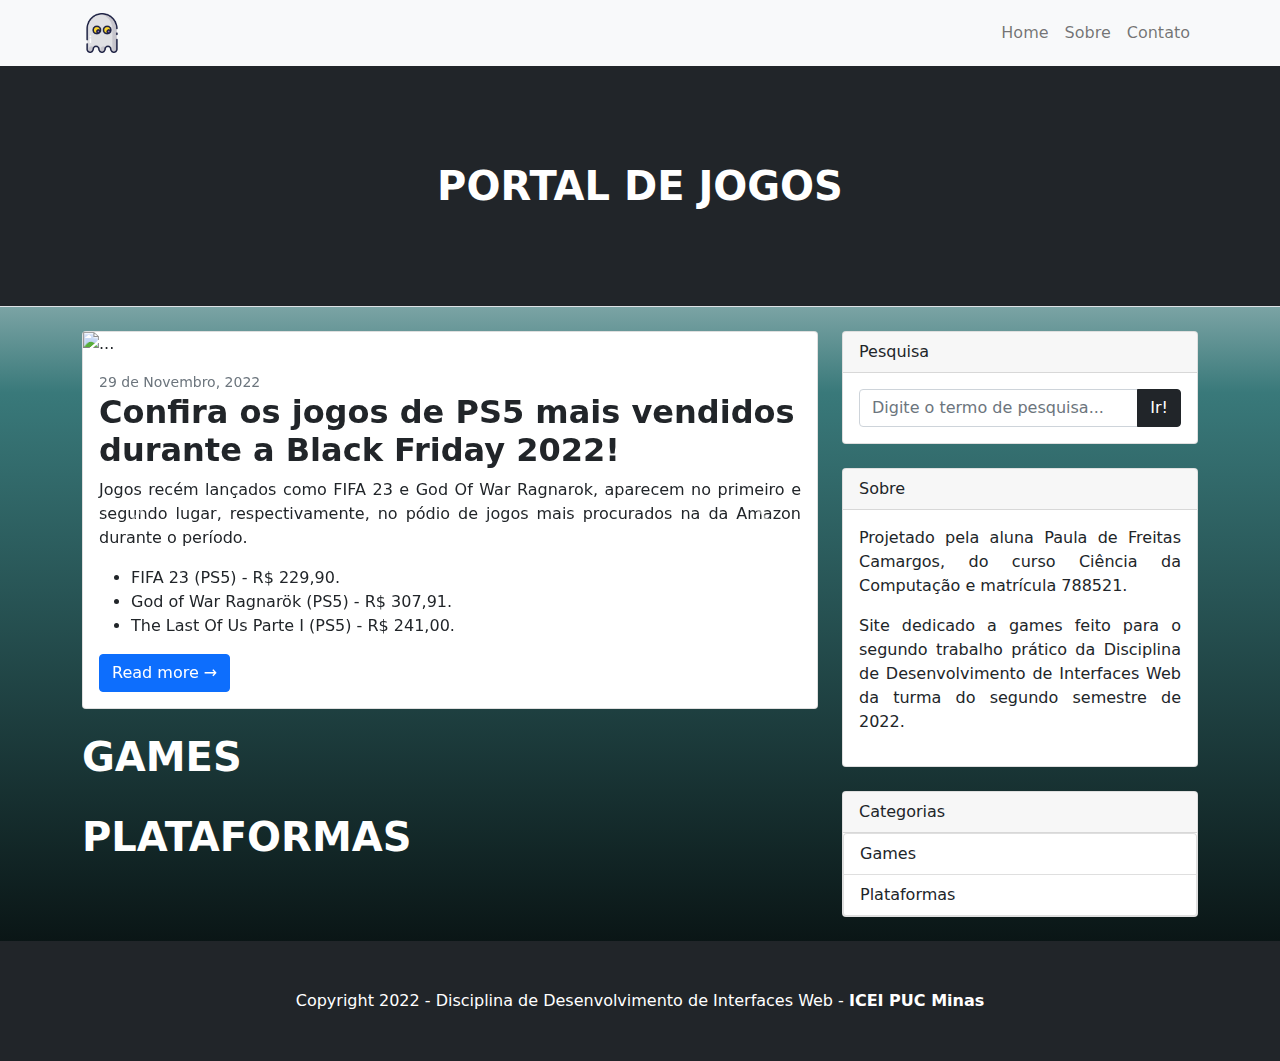
==== commit 99a77b18: "trabQuaseFinalizado" ====
--- a/index.html
+++ b/index.html
@@ -45,103 +45,97 @@
         <div class="container">
             <div class="row">
 
-                <!-- Blog entries-->
                 <div class="col-lg-8">
+                    <div class="card mb-4">
 
-                    <!-- Featured blog post-->
-
-                    <div class="card mb-4">
                         <div id="carouselExampleIndicators" class="carousel slide" data-bs-ride="true">
                             <div class="carousel-indicators">
                               <button type="button" data-bs-target="#carouselExampleIndicators" data-bs-slide-to="0" class="active" aria-current="true" aria-label="Slide 1"></button>
                               <button type="button" data-bs-target="#carouselExampleIndicators" data-bs-slide-to="1" aria-label="Slide 2"></button>
                               <button type="button" data-bs-target="#carouselExampleIndicators" data-bs-slide-to="2" aria-label="Slide 3"></button>
                             </div>
+
                             <div class="carousel-inner">
                               <div class="carousel-item active">
-                                <img src="https://picsum.photos/20/20" class="d-block w-100" alt="...">
+                                    <img src="https://sm.ign.com/t/ign_br/screenshot/default/thelastofuspartei_dk6d.960.jpg" class="d-block w-100" alt="...">
+                                    <div class="card-body">
+                                        <div class="small text-muted">29 de Novembro, 2022</div>
+                                        <h2 class="card-title"><b>Confira os jogos de PS5 mais vendidos durante a Black Friday 2022!</b></h2>
+                                        <p class="card-text">Jogos recém lançados como FIFA 23 e God Of War Ragnarok, aparecem no primeiro e segundo lugar, 
+                                            respectivamente, no pódio de jogos mais procurados na da Amazon durante o período.
+                                        <ul>
+                                            <li>FIFA 23 (PS5) - R$ 229,90.</li>
+                                            <li>God of War Ragnarök (PS5) - R$ 307,91.</li>
+                                            <li>The Last Of Us Parte I (PS5) - R$ 241,00.</li>
+                                        </ul>
+                                        
+                                    </p>
+                                        <a id="btnLerMais" class="btn btn-primary" href="https://br.ign.com/black-friday/104275/news/os-jogos-para-ps4-mais-vendidos-durante-a-black-friday-2022"
+                                        target="_blank">Read more →</a>
+                                    </div>
                               </div>
+
                               <div class="carousel-item">
-                                <img src="https://picsum.photos/20/20" class="d-block w-100" alt="...">
+                                    <img src="https://sm.ign.com/t/ign_br/blogroll/default/the-witcher-1669653992885_esxw.960.jpg" class="d-block w-100" alt="...">
+                                    <div class="card-body">
+                                        <div class="small text-muted">28 de Novembro, 2022</div>
+                                        <h2 class="card-title"><b>The Witcher: CD Projekt confirma adição de mundo aberto ao remake!</b></h2>
+                                        <p class="card-text">A espera dos fãs de The Witcher acabou. Após vários rumores, a CD Projekt Red confirmou que remake em Unreal Engine 5 do primeiro 
+                                            jogo da série terá um mundo totalmente aberto.</p>
+                                            <p> A informação sobre o desenvolvimento de "Open World" surgiu durante a divulgação dos resultados financeiros do terceiro trimestre da CD Projekt Red. 
+                                            De maneira breve, o relatório mencionou que o título será "RPG de mundo aberto para um jogador, baseado em uma história querida".</p>
+                                        <a id="btnLerMais" class="btn btn-primary"  href="https://br.ign.com/the-witcher-codename-canis-majoris/104259/news/the-witcher-cd-projekt-confirma-adicao-de-mundo-aberto-ao-remake">Read more →</a>
+                                    </div>
                               </div>
+
                               <div class="carousel-item">
-                                <img src="https://picsum.photos/20/20" class="d-block w-100" alt="...">
+                                    <img src="https://assets-prd.ignimgs.com/2022/10/11/need-for-speed-unbound-reveal-screenshot-1-1665517724963.png" class="d-block w-100" alt="...">
+                                    <div class="card-body">
+                                        <div class="small text-muted">29 de Novembro, 2022</div>
+                                        <h2 class="card-title"><b>Need for Speed Unbound: Vazamento mostra mais de 1 hora de gameplay!</b></h2>
+                                        <p class="card-text"><p>Need to Speed ​Unbound teve uma suposta gameplay vazada antes do lançamento oficial, os vídeos totalizaram mais de 
+                                            1 hora de conteúdo.</p><p>A saga foi iniciada na Twitch, onde um usuário streamou algumas partes do novo jogo da EA. Em seguida, alguns clipes foram publicados em um canal do Youtube. 
+                                                As imagens vazadas mostram diferentes carros, opções de personalização e mais.</p>
+                                        <a id="btnLerMais" class="btn btn-primary"  href="#!">Read more →</a>
+                                    </div>
                               </div>
+
                             </div>
 
                             <button class="carousel-control-prev" type="button" data-bs-target="#carouselExampleIndicators" data-bs-slide="prev">
                               <span class="carousel-control-prev-icon" aria-hidden="true"></span>
                               <span class="visually-hidden">Previous</span>
                             </button>
+
                             <button class="carousel-control-next" type="button" data-bs-target="#carouselExampleIndicators" data-bs-slide="next">
                               <span class="carousel-control-next-icon" aria-hidden="true"></span>
                               <span class="visually-hidden">Next</span>
                             </button>
-                          </div>
 
-                        <div class="card-body">
-                            <div class="small text-muted">January 1, 2022</div>
-                            <h2 class="card-title">Featured Post Title</h2>
-                            <p class="card-text">Lorem ipsum dolor sit amet, consectetur adipisicing elit. Reiciendis aliquid atque, nulla? Quos cum ex quis soluta, a laboriosam. Dicta expedita corporis animi vero voluptate voluptatibus possimus, veniam magni quis!</p>
-                            <a class="btn btn-primary"  href="#!">Read more →</a>
+                        </div>
+
+                    </div>
+
+                    <!--CONTEÚDO DOS CARDS-->
+                    <h1 class="fw-bolder text-white" >GAMES</h1>
+                    <br>
+                    <div class="row">
+                        <div id="games">
+
                         </div>
                     </div>
 
-                    <!-- Nested row for non-featured blog posts-->
+                    <h1 class="fw-bolder text-white">PLATAFORMAS</h1>
+                    <br>
                     <div class="row">
-                        <div class="col-lg-6">
-                            <!-- Blog post-->
-                            <div class="card mb-4">
-                                <a href="#!"><img class="card-img-top" src="https://dummyimage.com/700x350/dee2e6/6c757d.jpg" alt="..." /></a>
-                                <div class="card-body">
-                                    <div class="small text-muted">January 1, 2022</div>
-                                    <h2 class="card-title h4">Post Title</h2>
-                                    <p class="card-text">Lorem ipsum dolor sit amet, consectetur adipisicing elit. Reiciendis aliquid atque, nulla.</p>
-                                    <a class="btn btn-primary" href="#!">Read more →</a>
-                                </div>
-                            </div>
-
-                            <!-- Blog post-->
-                            <div class="card mb-4">
-                                <a href="#!"><img class="card-img-top" src="https://dummyimage.com/700x350/dee2e6/6c757d.jpg" alt="..." /></a>
-                                <div class="card-body">
-                                    <div class="small text-muted">January 1, 2022</div>
-                                    <h2 class="card-title h4">Post Title</h2>
-                                    <p class="card-text">Lorem ipsum dolor sit amet, consectetur adipisicing elit. Reiciendis aliquid atque, nulla.</p>
-                                    <a class="btn btn-primary" href="#!">Read more →</a>
-                                </div>
-                            </div>
-                        </div>
-                        <div class="col-lg-6">
-
-                            <!-- Blog post-->
-                            <div class="card mb-4">
-                                <a href="#!"><img class="card-img-top" src="https://dummyimage.com/700x350/dee2e6/6c757d.jpg" alt="..." /></a>
-                                <div class="card-body">
-                                    <div class="small text-muted">January 1, 2022</div>
-                                    <h2 class="card-title h4">Post Title</h2>
-                                    <p class="card-text">Lorem ipsum dolor sit amet, consectetur adipisicing elit. Reiciendis aliquid atque, nulla.</p>
-                                    <a class="btn btn-primary" href="#!">Read more →</a>
-                                </div>
-                            </div>
-
-                            <!-- Blog post-->
-                            <div class="card mb-4">
-                                <a href="#!"><img class="card-img-top" src="https://dummyimage.com/700x350/dee2e6/6c757d.jpg" alt="..." /></a>
-                                <div class="card-body">
-                                    <div class="small text-muted">January 1, 2022</div>
-                                    <h2 class="card-title h4">Post Title</h2>
-                                    <p class="card-text">Lorem ipsum dolor sit amet, consectetur adipisicing elit. Reiciendis aliquid atque, nulla? Quos cum ex quis soluta, a laboriosam.</p>
-                                    <a class="btn btn-primary" href="#!">Read more →</a>
-                                </div>
-                            </div>
+                        <div id="plataformas">
+                            
                         </div>
                     </div>
                 </div>
             <!--FIM DO CONTEÚDO DA PÁGINA -->
 
             <!-- INÍCIO DO CONTEÚDO NAS LATERAIS-->
-
                 <div class="col-lg-4">
 
                     <!--INÍCIO BARRA DE PESQUISA-->
@@ -173,10 +167,7 @@
                                 <button type="button" class="list-group-item list-group-item-action" aria-current="true">
                               Games
                                 </button>
-                                <button type="button" class="list-group-item list-group-item-action">Creators</button>
-                                <button type="button" class="list-group-item list-group-item-action">Developers</button>
                                 <button type="button" class="list-group-item list-group-item-action">Plataformas</button>
-                                <button type="button" class="list-group-item list-group-item-action">Lojas</button>
                             </div>
                         </div>
                     </div>
--- a/style.css
+++ b/style.css
@@ -16,5 +16,9 @@
   }
 
 
+  p {
+    text-align: justify;
+  }
 
 
+
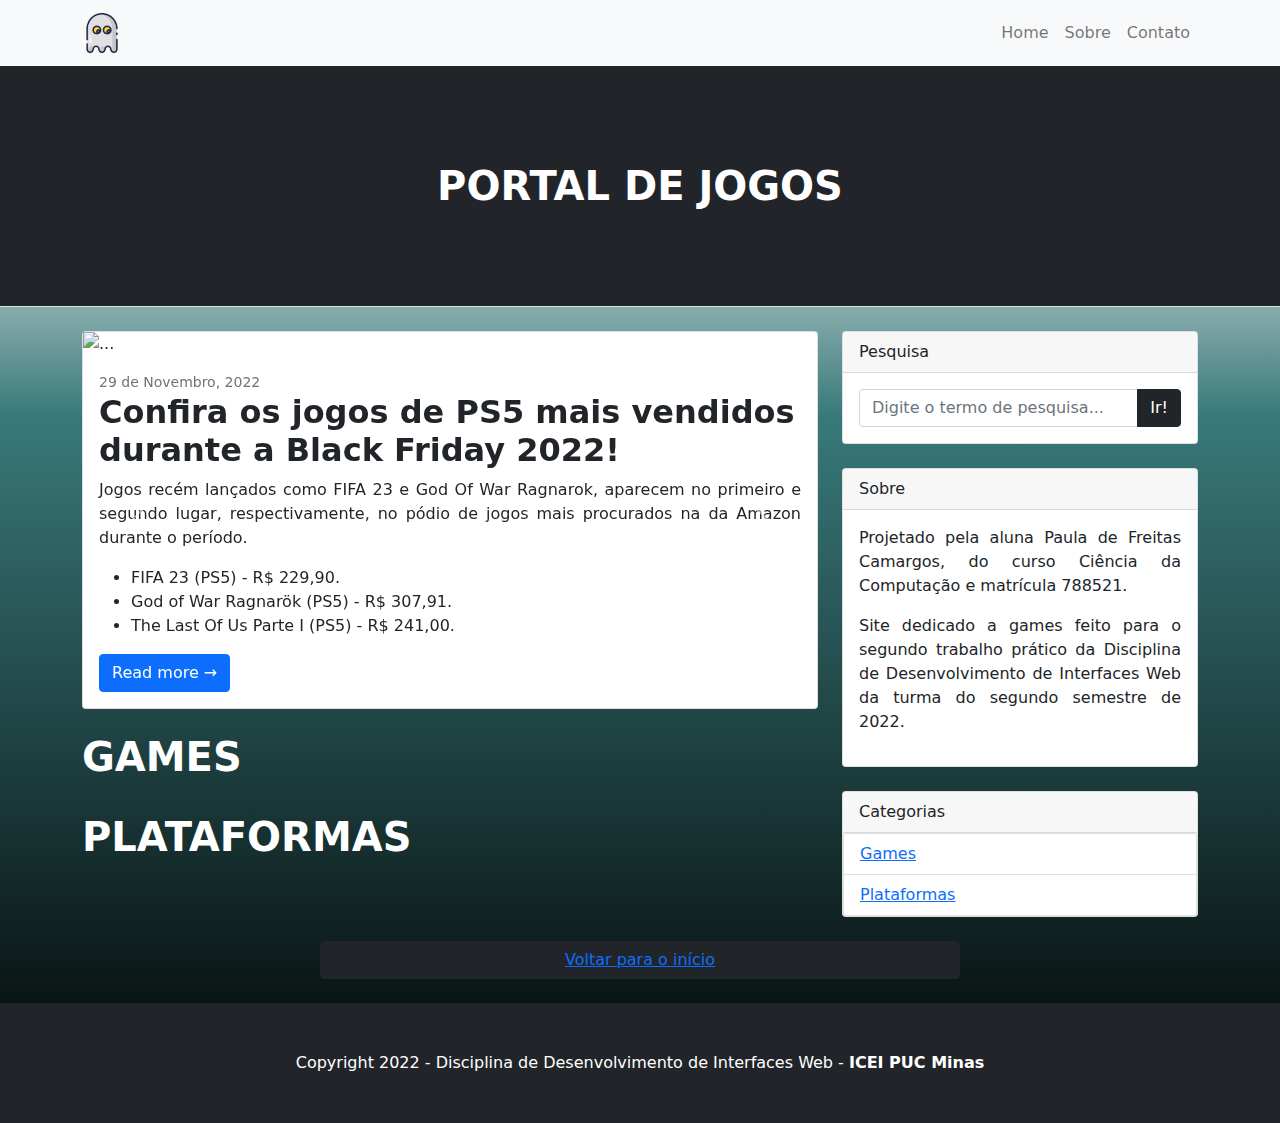
==== commit 99bb1311: "trabFinal" ====
--- a/index.html
+++ b/index.html
@@ -9,12 +9,13 @@
 
         <link href="styles.css" rel="stylesheet">
         <link rel="stylesheet" href="style.css">
+        <script src="https://kit.fontawesome.com/7e56684786.js" crossorigin="anonymous"></script>
 
     </head>
 
     <body>
         <!-- INÍCIO NAVBAR RESPONSIVA-->
-        <nav class="navbar navbar-expand-lg navbar-light bg-light">
+        <nav id="NavLink" class="navbar navbar-expand-lg navbar-light bg-light">
             <div class="container">
                 <a class="navbar-brand" href="#!"><img id="logo" alt="Logo" src="imagens/img.png"></a>
                 <button class="navbar-toggler" type="button" data-bs-toggle="collapse" data-bs-target="#navbarSupportedContent" aria-controls="navbarSupportedContent" aria-expanded="false" aria-label="Toggle navigation"><span class="navbar-toggler-icon"></span></button>
@@ -117,7 +118,7 @@
                     </div>
 
                     <!--CONTEÚDO DOS CARDS-->
-                    <h1 class="fw-bolder text-white" >GAMES</h1>
+                    <h1 id="GamesLink" class="fw-bolder text-white" >GAMES</h1>
                     <br>
                     <div class="row">
                         <div id="games">
@@ -127,12 +128,14 @@
 
                     <h1 class="fw-bolder text-white">PLATAFORMAS</h1>
                     <br>
-                    <div class="row">
+                    <div id="PlataformasLink" class="row">
                         <div id="plataformas">
                             
                         </div>
                     </div>
+
                 </div>
+                
             <!--FIM DO CONTEÚDO DA PÁGINA -->
 
             <!-- INÍCIO DO CONTEÚDO NAS LATERAIS-->
@@ -165,9 +168,9 @@
                             <div class="list-group">
 
                                 <button type="button" class="list-group-item list-group-item-action" aria-current="true">
-                              Games
+                                    <a href="#GamesLink">Games</a>
                                 </button>
-                                <button type="button" class="list-group-item list-group-item-action">Plataformas</button>
+                                <button type="button" class="list-group-item list-group-item-action"><a href="#PlataformasLink">Plataformas</a></button>
                             </div>
                         </div>
                     </div>
@@ -178,6 +181,10 @@
         </div>
             <!-- FIM DO CONTEÚDO NAS LATERAIS-->
 
+            <div class="d-grid gap-2 col-6 mx-auto">
+                <button class="btn btn-dark" type="button"><i class="fa-solid fa-arrow-up"></i> <a href="#NavLink">Voltar para o início</a></button>
+            </div>
+            <br>
         <!--INÍCIO DO RODAPÉ-->
         <footer class="py-5 bg-dark">
             <div class="container"><p class="m-0 text-center text-white">Copyright 2022 - Disciplina de Desenvolvimento de Interfaces Web - <b>ICEI PUC Minas</b></p></div>
@@ -187,7 +194,6 @@
         
 
         <script src="https://cdn.jsdelivr.net/npm/bootstrap@5.1.3/dist/js/bootstrap.bundle.min.js"></script>
-        <script src="https://kit.fontawesome.com/7e56684786.js" crossorigin="anonymous"></script>
         <script src="scripts.js"></script>
     </body>
 </html>
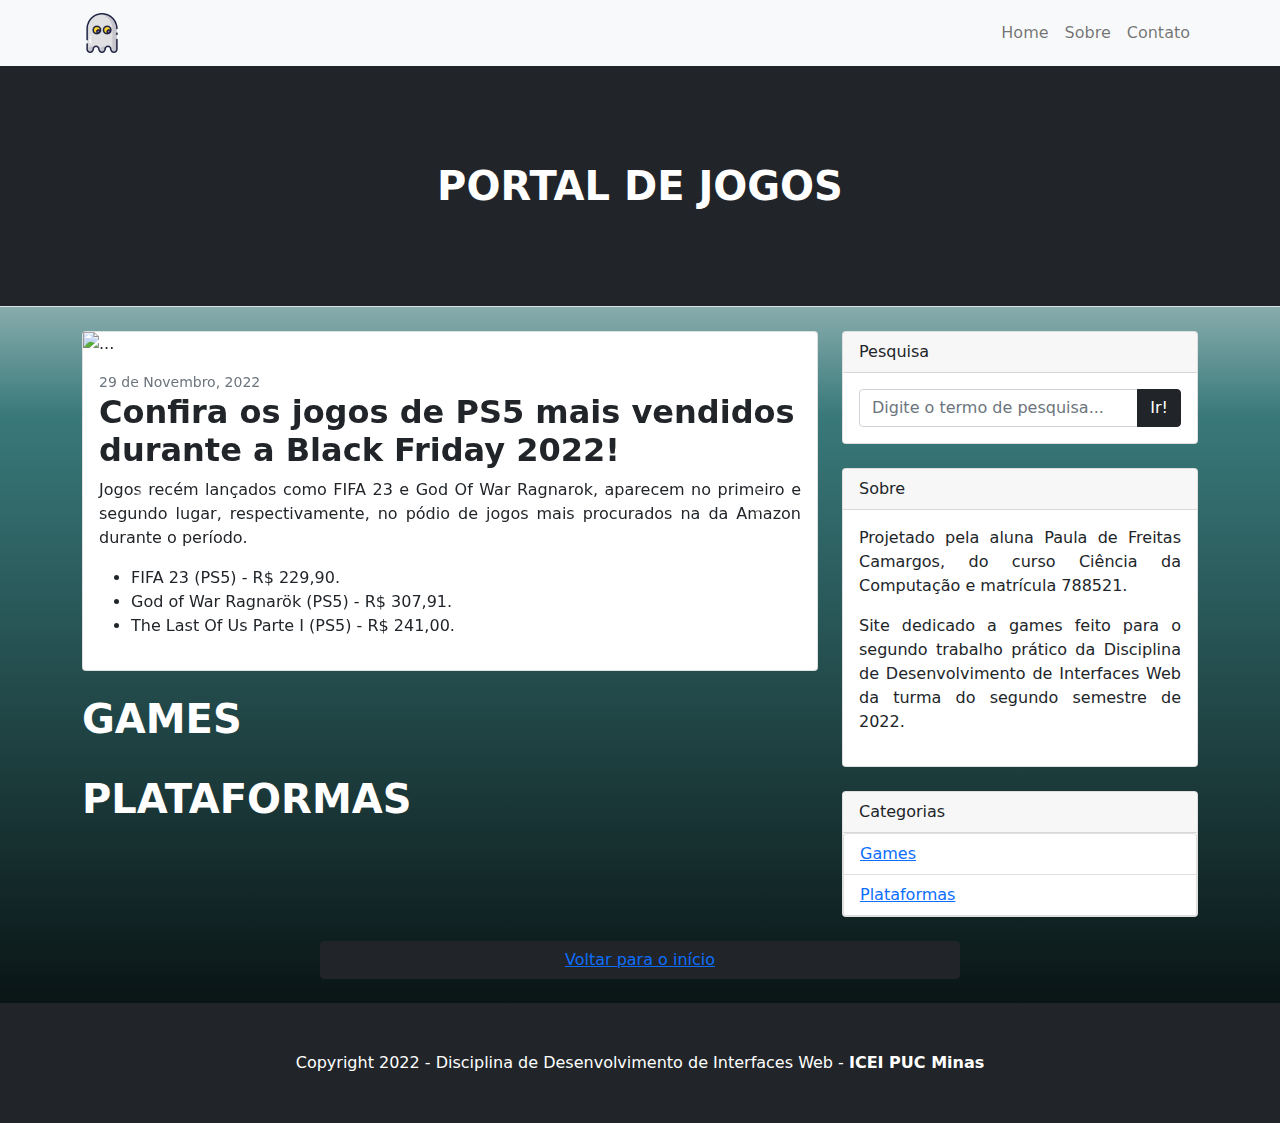
==== commit 229656fd: "quaseFinal" ====
--- a/index.html
+++ b/index.html
@@ -71,8 +71,6 @@
                                         </ul>
                                         
                                     </p>
-                                        <a id="btnLerMais" class="btn btn-primary" href="https://br.ign.com/black-friday/104275/news/os-jogos-para-ps4-mais-vendidos-durante-a-black-friday-2022"
-                                        target="_blank">Read more →</a>
                                     </div>
                               </div>
 
@@ -85,7 +83,7 @@
                                             jogo da série terá um mundo totalmente aberto.</p>
                                             <p> A informação sobre o desenvolvimento de "Open World" surgiu durante a divulgação dos resultados financeiros do terceiro trimestre da CD Projekt Red. 
                                             De maneira breve, o relatório mencionou que o título será "RPG de mundo aberto para um jogador, baseado em uma história querida".</p>
-                                        <a id="btnLerMais" class="btn btn-primary"  href="https://br.ign.com/the-witcher-codename-canis-majoris/104259/news/the-witcher-cd-projekt-confirma-adicao-de-mundo-aberto-ao-remake">Read more →</a>
+
                                     </div>
                               </div>
 
@@ -97,7 +95,6 @@
                                         <p class="card-text"><p>Need to Speed ​Unbound teve uma suposta gameplay vazada antes do lançamento oficial, os vídeos totalizaram mais de 
                                             1 hora de conteúdo.</p><p>A saga foi iniciada na Twitch, onde um usuário streamou algumas partes do novo jogo da EA. Em seguida, alguns clipes foram publicados em um canal do Youtube. 
                                                 As imagens vazadas mostram diferentes carros, opções de personalização e mais.</p>
-                                        <a id="btnLerMais" class="btn btn-primary"  href="#!">Read more →</a>
                                     </div>
                               </div>
 
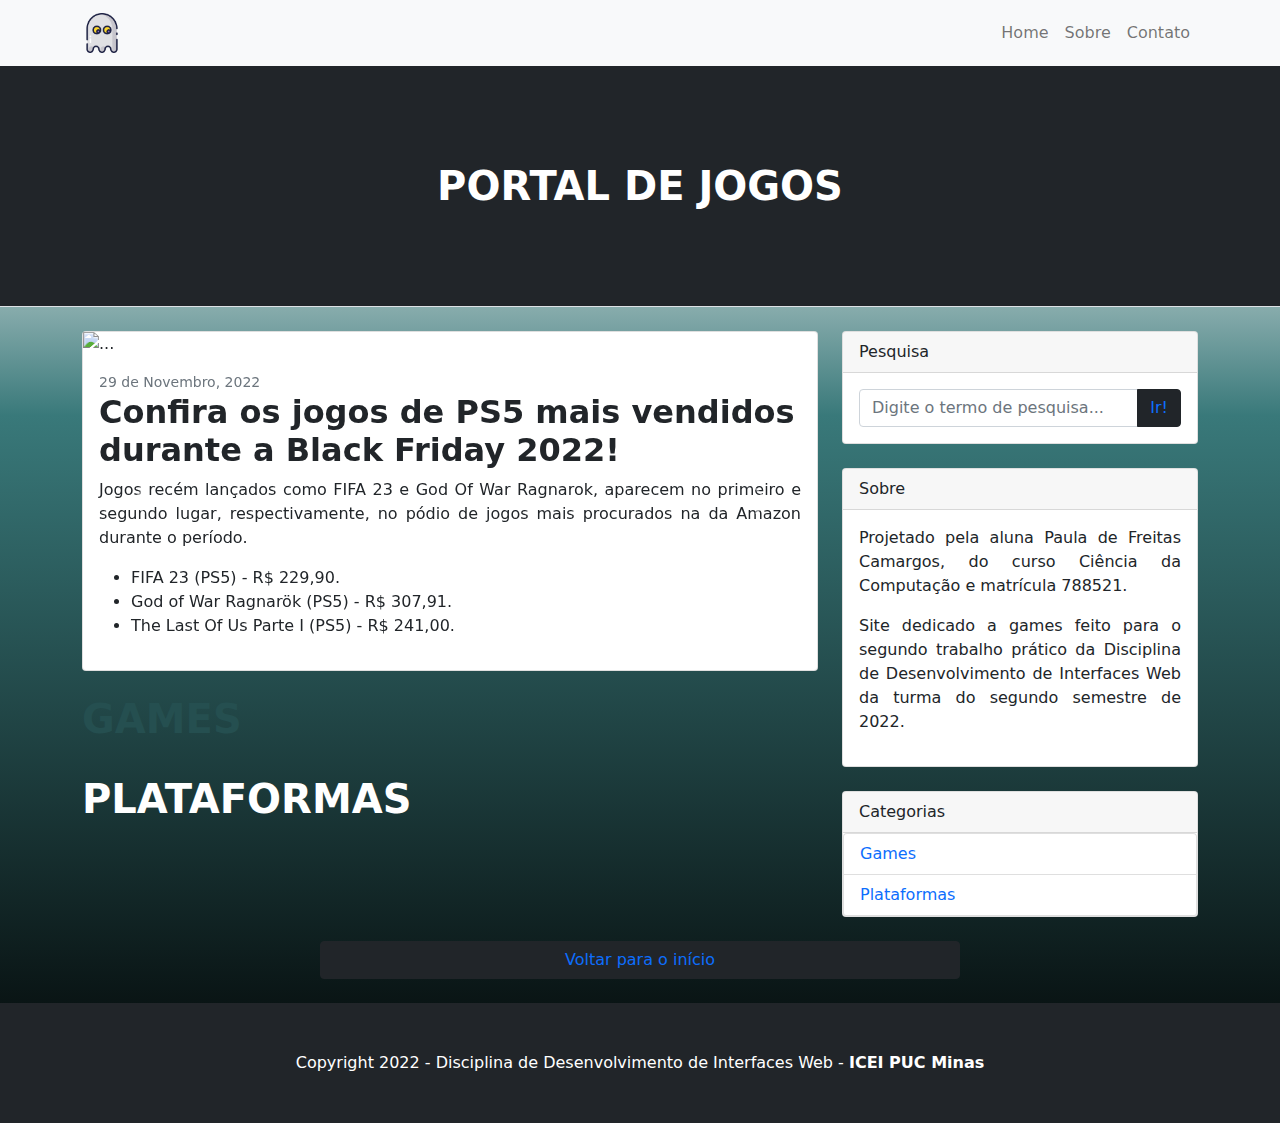
==== commit bf4b8b99: "quaseFinal" ====
--- a/index.html
+++ b/index.html
@@ -115,7 +115,7 @@
                     </div>
 
                     <!--CONTEÚDO DOS CARDS-->
-                    <h1 id="GamesLink" class="fw-bolder text-white" >GAMES</h1>
+                    <h1 id="GamesLink" class="fw-bolder" >GAMES</h1>
                     <br>
                     <div class="row">
                         <div id="games">
@@ -144,7 +144,7 @@
                         <div class="card-body">
                             <div class="input-group">
                                 <input class="form-control" type="text" placeholder="Digite o termo de pesquisa..." aria-label="Enter search term..." aria-describedby="button-search" />
-                                <button class="btn btn-dark" id="button-search" type="button">Ir!</button>
+                                <button class="btn btn-dark" id="button-search" type="button"><a href="pesquisa.html" target="_blank" style="text-decoration:none">Ir!</a></button>
                             </div>
                         </div>
                     </div>
@@ -165,9 +165,11 @@
                             <div class="list-group">
 
                                 <button type="button" class="list-group-item list-group-item-action" aria-current="true">
-                                    <a href="#GamesLink">Games</a>
+                                    <a href="#GamesLink" style="text-decoration:none">
+                                        Games</a>
                                 </button>
-                                <button type="button" class="list-group-item list-group-item-action"><a href="#PlataformasLink">Plataformas</a></button>
+                                <button type="button" class="list-group-item list-group-item-action"><a href="#PlataformasLink" style="text-decoration:none">
+                                    Plataformas</a></button>
                             </div>
                         </div>
                     </div>
@@ -179,7 +181,8 @@
             <!-- FIM DO CONTEÚDO NAS LATERAIS-->
 
             <div class="d-grid gap-2 col-6 mx-auto">
-                <button class="btn btn-dark" type="button"><i class="fa-solid fa-arrow-up"></i> <a href="#NavLink">Voltar para o início</a></button>
+                <button class="btn btn-dark" type="button"><i class="fa-solid fa-arrow-up"></i> <a href="#NavLink" style="text-decoration:none">
+                    Voltar para o início</a></button>
             </div>
             <br>
         <!--INÍCIO DO RODAPÉ-->
--- a/style.css
+++ b/style.css
@@ -20,5 +20,8 @@
     text-align: justify;
   }
 
+  #GamesLink {
+    color: #254f50;
+  }
 
-
+  
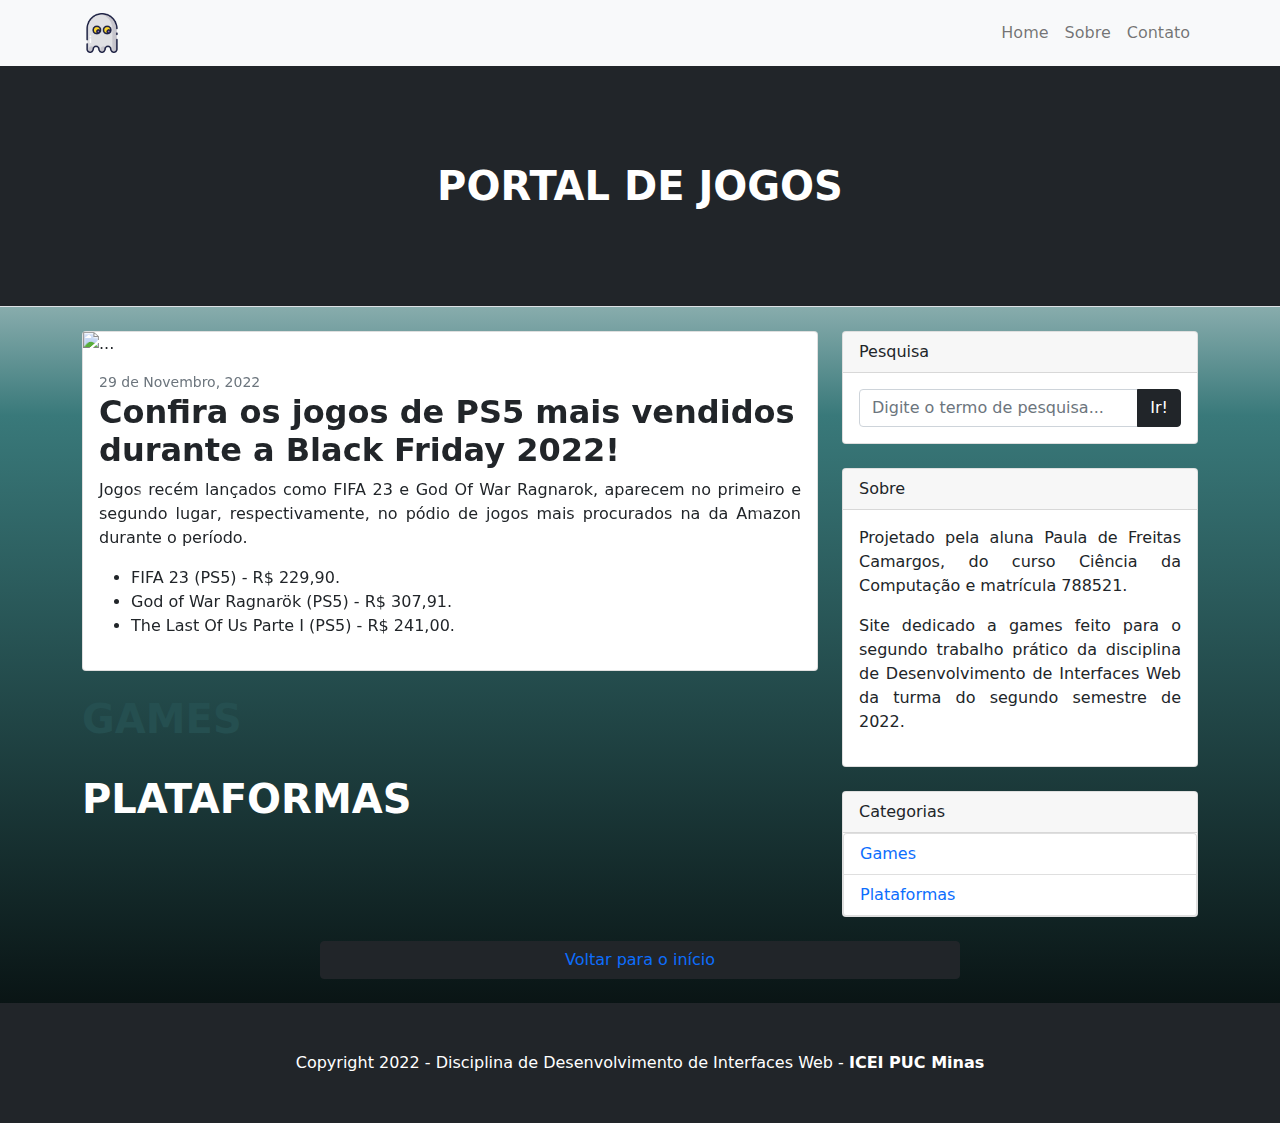
==== commit 36c9a097: "finalizado" ====
--- a/index.html
+++ b/index.html
@@ -143,8 +143,12 @@
                         <div class="card-header"><i class="fa-solid fa-magnifying-glass"></i>  Pesquisa</div>
                         <div class="card-body">
                             <div class="input-group">
-                                <input class="form-control" type="text" placeholder="Digite o termo de pesquisa..." aria-label="Enter search term..." aria-describedby="button-search" />
-                                <button class="btn btn-dark" id="button-search" type="button"><a href="pesquisa.html" target="_blank" style="text-decoration:none">Ir!</a></button>
+                                <input class="form-control" type="text" id="search" placeholder="Digite o termo de pesquisa...">
+                                <button class="btn btn-dark" id="btnSearch" type="submit">Ir!</button>
+                            </div>
+
+                            <div id="resultadosPesquisa">
+
                             </div>
                         </div>
                     </div>
@@ -154,7 +158,7 @@
                     <div class="card mb-4" id="sobre">
                         <div class="card-header"><i class="fa-solid fa-folder"></i>  Sobre</div>
                         <div class="card-body"><p>Projetado pela aluna Paula de Freitas Camargos, do curso Ciência da Computação e matrícula 788521.</p>
-                        <p>Site dedicado a games feito para o segundo trabalho prático da Disciplina de Desenvolvimento de 
+                        <p>Site dedicado a games feito para o segundo trabalho prático da disciplina de Desenvolvimento de 
                             Interfaces Web da turma do segundo semestre de 2022.</p></div>
                     </div>
                     <!--FIM DO SOBRE-->
@@ -181,7 +185,7 @@
             <!-- FIM DO CONTEÚDO NAS LATERAIS-->
 
             <div class="d-grid gap-2 col-6 mx-auto">
-                <button class="btn btn-dark" type="button"><i class="fa-solid fa-arrow-up"></i> <a href="#NavLink" style="text-decoration:none">
+                <button class="btn btn-dark" type="submit"><i class="fa-solid fa-arrow-up"></i> <a href="#NavLink" style="text-decoration:none">
                     Voltar para o início</a></button>
             </div>
             <br>
@@ -195,5 +199,44 @@
 
         <script src="https://cdn.jsdelivr.net/npm/bootstrap@5.1.3/dist/js/bootstrap.bundle.min.js"></script>
         <script src="scripts.js"></script>
+
+        <script>
+                let search = document.getElementById('search');
+                let btnSearch = document.getElementById('btnSearch');
+                let resultados = document.getElementById('resultadosPesquisa');
+
+                function doSearch () {
+                    let textoPesquisa = search.value;
+                    
+                    let url = `https://api.rawg.io/api/games?key=faf5f98c2363424cb9782e3a65276837&search=${textoPesquisa}`
+
+                    fetch (url)
+                        .then (res => res.json())
+                        .then (data => {console.log(data);
+
+                            for (let i=0; i < 10; i++) {
+                                resultados.innerHTML+=`<div class="card mb-3">
+<br>
+                            <img class="card-img-top" src="${data.results[i].background_image}"/>
+<div class="card-body">
+  <h2 class="card-title h4"><b>${data.results[i].name}</b></h2>
+  <p class="card-text"><b>Classificação Metacritic: </b>${data.results[i].metacritic}<br>
+  <b>Data de lançamento: </b>${data.results[i].released} <br>
+  <b>Avaliação: </b>${data.results[i].rating} 
+  </p>
+
+  <a class="btn btn-primary" href="detalhes.html?id=${data.results[i].id}">Ler mais →</a>
+  <br>
+</div>`
+
+                            }
+
+
+                        })
+                }       
+
+            btnSearch.addEventListener ('click', doSearch);
+            
+        </script>
     </body>
 </html>
